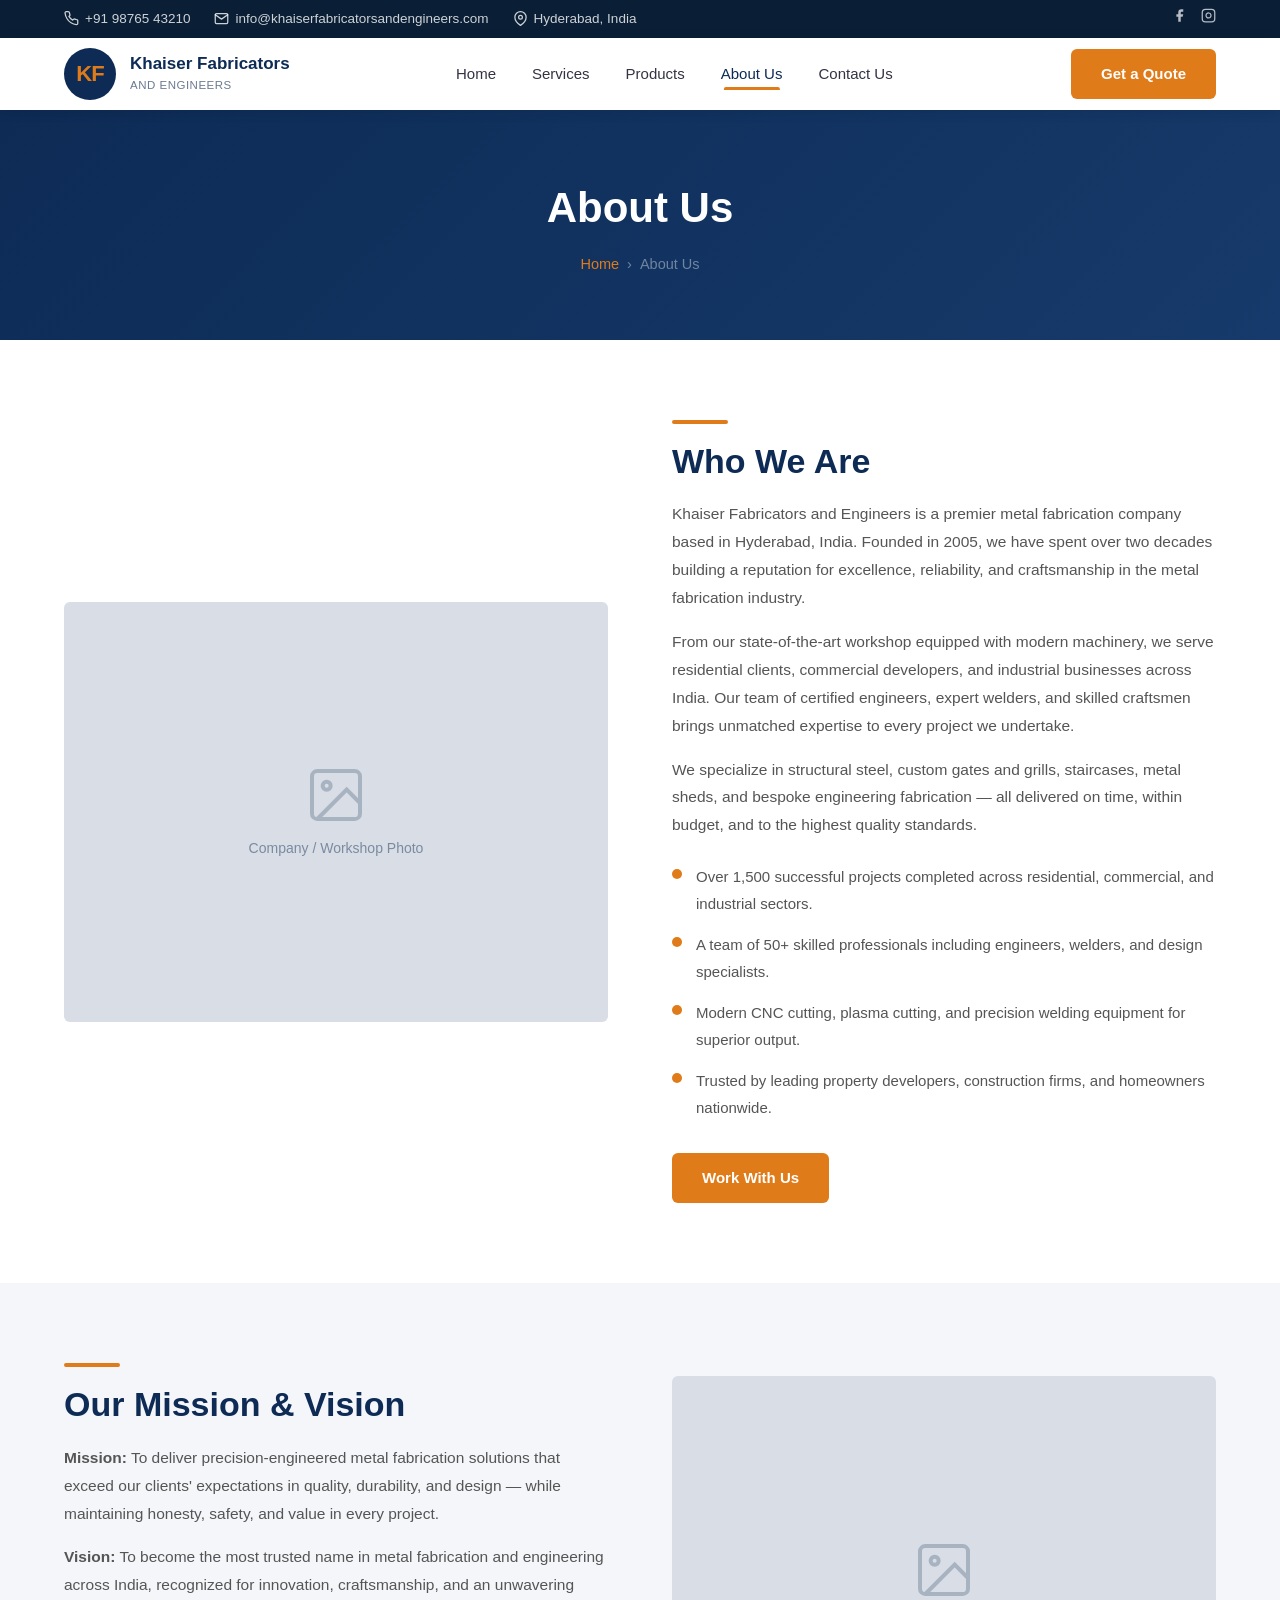
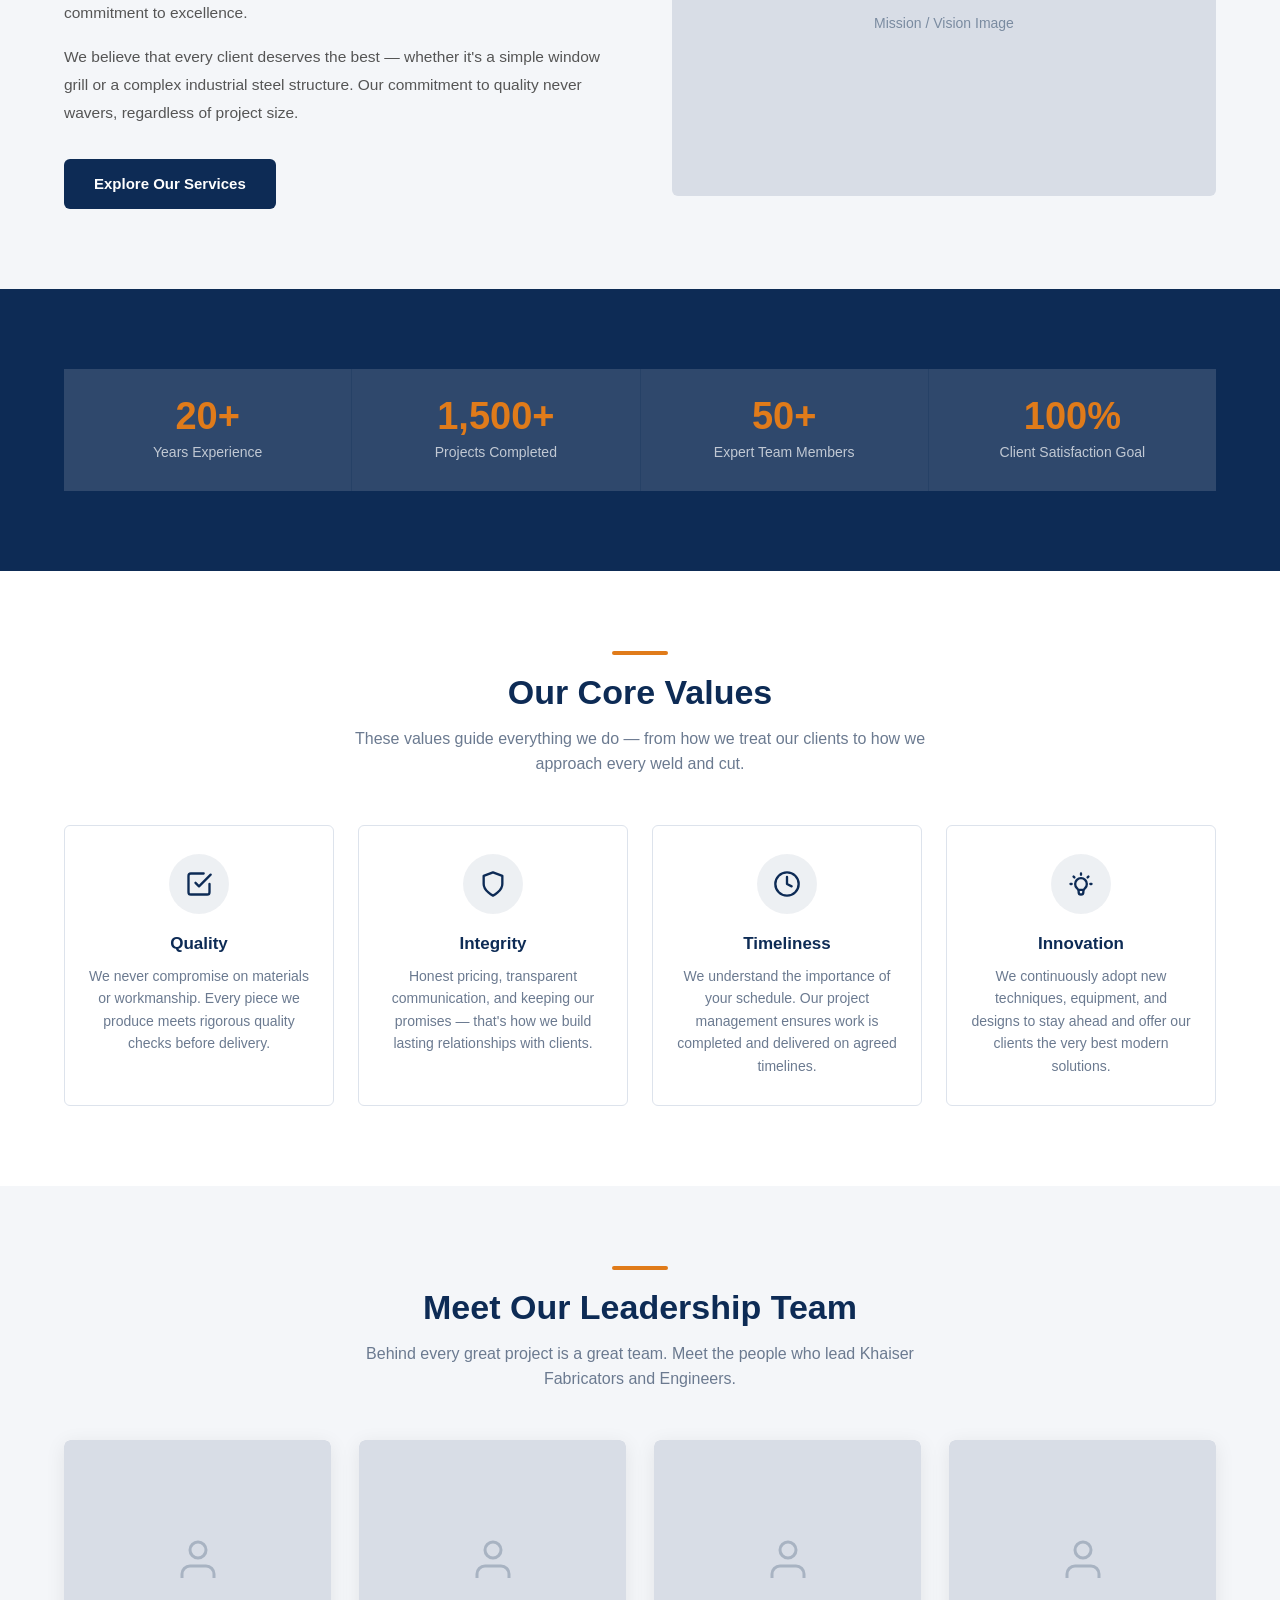
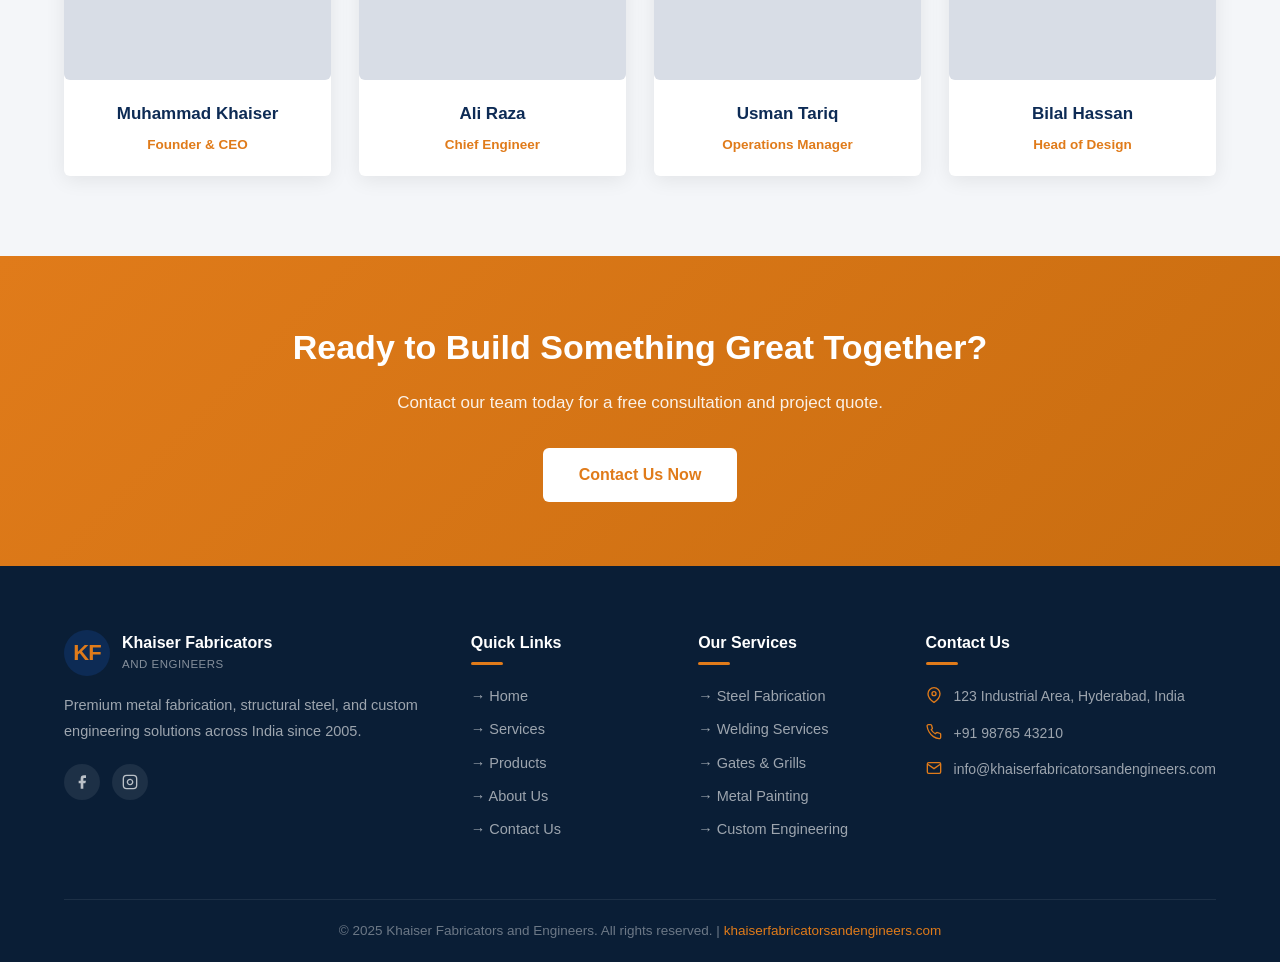
==== about.html @ 1b5242c1 "Fix remaining Pakistani city/country references to India" ====
<!DOCTYPE html>
<html lang="en">
<head>
  <meta charset="UTF-8" />
  <meta name="viewport" content="width=device-width, initial-scale=1.0" />
  <title>About Us | Khaiser Fabricators and Engineers</title>
  <meta name="description" content="Learn about Khaiser Fabricators and Engineers — our history, mission, values, and the expert team behind India's trusted metal fabrication company." />
  <link rel="stylesheet" href="css/style.css" />
</head>
<body>

<!-- ===== TOP BAR ===== -->
<div class="top-bar">
  <div class="container">
    <div class="top-bar-contact">
      <a href="tel:+919876543210">
        <svg width="15" height="15" viewBox="0 0 24 24" fill="none" stroke="currentColor" stroke-width="2" stroke-linecap="round" stroke-linejoin="round"><path d="M22 16.92v3a2 2 0 0 1-2.18 2 19.79 19.79 0 0 1-8.63-3.07A19.5 19.5 0 0 1 4.69 12 19.79 19.79 0 0 1 1.71 3.35 2 2 0 0 1 3.68 1h3a2 2 0 0 1 2 1.72c.127.96.361 1.903.7 2.81a2 2 0 0 1-.45 2.11L7.91 8.65a16 16 0 0 0 6 6l1.27-1.27a2 2 0 0 1 2.11-.45c.907.339 1.85.573 2.81.7A2 2 0 0 1 22 15.92z"/></svg>
        +91 98765 43210
      </a>
      <a href="mailto:info@khaiserfabricatorsandengineers.com">
        <svg width="15" height="15" viewBox="0 0 24 24" fill="none" stroke="currentColor" stroke-width="2" stroke-linecap="round" stroke-linejoin="round"><path d="M4 4h16c1.1 0 2 .9 2 2v12c0 1.1-.9 2-2 2H4c-1.1 0-2-.9-2-2V6c0-1.1.9-2 2-2z"/><polyline points="22,6 12,13 2,6"/></svg>
        info@khaiserfabricatorsandengineers.com
      </a>
      <a href="#">
        <svg width="15" height="15" viewBox="0 0 24 24" fill="none" stroke="currentColor" stroke-width="2" stroke-linecap="round" stroke-linejoin="round"><path d="M21 10c0 7-9 13-9 13s-9-6-9-13a9 9 0 0 1 18 0z"/><circle cx="12" cy="10" r="3"/></svg>
        Hyderabad, India
      </a>
    </div>
    <div class="top-bar-social">
      <a href="#" aria-label="Facebook"><svg width="15" height="15" viewBox="0 0 24 24" fill="currentColor"><path d="M18 2h-3a5 5 0 0 0-5 5v3H7v4h3v8h4v-8h3l1-4h-4V7a1 1 0 0 1 1-1h3z"/></svg></a>
      <a href="#" aria-label="Instagram"><svg width="15" height="15" viewBox="0 0 24 24" fill="none" stroke="currentColor" stroke-width="2"><rect x="2" y="2" width="20" height="20" rx="5" ry="5"/><path d="M16 11.37A4 4 0 1 1 12.63 8 4 4 0 0 1 16 11.37z"/><line x1="17.5" y1="6.5" x2="17.51" y2="6.5"/></svg></a>
    </div>
  </div>
</div>

<!-- ===== HEADER ===== -->
<header>
  <nav class="navbar">
    <div class="container">
      <div class="nav-inner">
        <a href="index.html" class="logo">
          <div class="logo-icon"><span>KF</span></div>
          <div class="logo-text">
            <strong>Khaiser Fabricators</strong>
            <small>and Engineers</small>
          </div>
        </a>
        <ul class="nav-links">
          <li><a href="index.html">Home</a></li>
          <li><a href="services.html">Services</a></li>
          <li><a href="products.html">Products</a></li>
          <li><a href="about.html" class="active">About Us</a></li>
          <li><a href="contact.html">Contact Us</a></li>
        </ul>
        <div class="nav-cta">
          <a href="https://wa.me/919876543210" class="btn btn-primary" target="_blank" rel="noopener">Get a Quote</a>
        </div>
        <button class="hamburger" aria-label="Toggle menu"><span></span><span></span><span></span></button>
      </div>
    </div>
  </nav>
</header>

<!-- ===== PAGE BANNER ===== -->
<section class="page-banner">
  <div class="container">
    <h1>About Us</h1>
    <div class="breadcrumb">
      <a href="index.html">Home</a>
      <span>›</span>
      <span>About Us</span>
    </div>
  </div>
</section>

<!-- ===== WHO WE ARE ===== -->
<section class="section-pad">
  <div class="container">
    <div class="about-grid">
      <div class="about-img img-placeholder">
        <svg width="64" height="64" viewBox="0 0 24 24" fill="none" stroke="currentColor" stroke-width="1.5"><rect x="3" y="3" width="18" height="18" rx="2"/><circle cx="8.5" cy="8.5" r="1.5"/><polyline points="21,15 16,10 5,21"/></svg>
        Company / Workshop Photo
      </div>
      <div class="about-content">
        <div class="accent-bar"></div>
        <h2 class="section-title">Who We Are</h2>
        <p>Khaiser Fabricators and Engineers is a premier metal fabrication company based in Hyderabad, India. Founded in 2005, we have spent over two decades building a reputation for excellence, reliability, and craftsmanship in the metal fabrication industry.</p>
        <p>From our state-of-the-art workshop equipped with modern machinery, we serve residential clients, commercial developers, and industrial businesses across India. Our team of certified engineers, expert welders, and skilled craftsmen brings unmatched expertise to every project we undertake.</p>
        <p>We specialize in structural steel, custom gates and grills, staircases, metal sheds, and bespoke engineering fabrication — all delivered on time, within budget, and to the highest quality standards.</p>
        <div class="about-highlights">
          <div class="highlight-item">
            <div class="highlight-dot"></div>
            <p>Over 1,500 successful projects completed across residential, commercial, and industrial sectors.</p>
          </div>
          <div class="highlight-item">
            <div class="highlight-dot"></div>
            <p>A team of 50+ skilled professionals including engineers, welders, and design specialists.</p>
          </div>
          <div class="highlight-item">
            <div class="highlight-dot"></div>
            <p>Modern CNC cutting, plasma cutting, and precision welding equipment for superior output.</p>
          </div>
          <div class="highlight-item">
            <div class="highlight-dot"></div>
            <p>Trusted by leading property developers, construction firms, and homeowners nationwide.</p>
          </div>
        </div>
        <a href="contact.html" class="btn btn-primary" style="margin-top: 8px;">Work With Us</a>
      </div>
    </div>
  </div>
</section>

<!-- ===== MISSION & VISION ===== -->
<section class="section-pad" style="background: var(--light-bg);">
  <div class="container">
    <div class="about-grid">
      <div class="about-content">
        <div class="accent-bar"></div>
        <h2 class="section-title">Our Mission &amp; Vision</h2>
        <p><strong>Mission:</strong> To deliver precision-engineered metal fabrication solutions that exceed our clients' expectations in quality, durability, and design — while maintaining honesty, safety, and value in every project.</p>
        <p><strong>Vision:</strong> To become the most trusted name in metal fabrication and engineering across India, recognized for innovation, craftsmanship, and an unwavering commitment to excellence.</p>
        <p>We believe that every client deserves the best — whether it's a simple window grill or a complex industrial steel structure. Our commitment to quality never wavers, regardless of project size.</p>
        <a href="services.html" class="btn btn-dark" style="margin-top: 16px;">Explore Our Services</a>
      </div>
      <div class="about-img img-placeholder">
        <svg width="64" height="64" viewBox="0 0 24 24" fill="none" stroke="currentColor" stroke-width="1.5"><rect x="3" y="3" width="18" height="18" rx="2"/><circle cx="8.5" cy="8.5" r="1.5"/><polyline points="21,15 16,10 5,21"/></svg>
        Mission / Vision Image
      </div>
    </div>
  </div>
</section>

<!-- ===== STATS ===== -->
<section class="section-pad" style="background: var(--primary);">
  <div class="container">
    <div style="display: grid; grid-template-columns: repeat(4,1fr); gap: 1px; background: rgba(255,255,255,0.1);">
      <div class="stat-item">
        <div class="stat-number">20+</div>
        <div class="stat-label">Years Experience</div>
      </div>
      <div class="stat-item">
        <div class="stat-number">1,500+</div>
        <div class="stat-label">Projects Completed</div>
      </div>
      <div class="stat-item">
        <div class="stat-number">50+</div>
        <div class="stat-label">Expert Team Members</div>
      </div>
      <div class="stat-item">
        <div class="stat-number">100%</div>
        <div class="stat-label">Client Satisfaction Goal</div>
      </div>
    </div>
  </div>
</section>

<!-- ===== CORE VALUES ===== -->
<section class="section-pad">
  <div class="container">
    <div class="section-header centered">
      <div class="accent-bar"></div>
      <h2 class="section-title">Our Core Values</h2>
      <p class="section-subtitle">These values guide everything we do — from how we treat our clients to how we approach every weld and cut.</p>
    </div>

    <div class="values-grid">
      <div class="value-card">
        <div class="value-icon">
          <svg width="28" height="28" viewBox="0 0 24 24" fill="none" stroke="var(--primary)" stroke-width="2" stroke-linecap="round" stroke-linejoin="round"><polyline points="9 11 12 14 22 4"/><path d="M21 12v7a2 2 0 0 1-2 2H5a2 2 0 0 1-2-2V5a2 2 0 0 1 2-2h11"/></svg>
        </div>
        <h3>Quality</h3>
        <p>We never compromise on materials or workmanship. Every piece we produce meets rigorous quality checks before delivery.</p>
      </div>
      <div class="value-card">
        <div class="value-icon">
          <svg width="28" height="28" viewBox="0 0 24 24" fill="none" stroke="var(--primary)" stroke-width="2" stroke-linecap="round" stroke-linejoin="round"><path d="M12 22s8-4 8-10V5l-8-3-8 3v7c0 6 8 10 8 10z"/></svg>
        </div>
        <h3>Integrity</h3>
        <p>Honest pricing, transparent communication, and keeping our promises — that's how we build lasting relationships with clients.</p>
      </div>
      <div class="value-card">
        <div class="value-icon">
          <svg width="28" height="28" viewBox="0 0 24 24" fill="none" stroke="var(--primary)" stroke-width="2" stroke-linecap="round" stroke-linejoin="round"><circle cx="12" cy="12" r="10"/><polyline points="12 6 12 12 16 14"/></svg>
        </div>
        <h3>Timeliness</h3>
        <p>We understand the importance of your schedule. Our project management ensures work is completed and delivered on agreed timelines.</p>
      </div>
      <div class="value-card">
        <div class="value-icon">
          <svg width="28" height="28" viewBox="0 0 24 24" fill="none" stroke="var(--primary)" stroke-width="2" stroke-linecap="round" stroke-linejoin="round"><path d="M9.663 17h4.673M12 3v1m6.364 1.636l-.707.707M21 12h-1M4 12H3m3.343-5.657l-.707-.707m2.828 9.9a5 5 0 1 1 7.072 0l-.548.547A3.374 3.374 0 0 0 14 18.469V19a2 2 0 1 1-4 0v-.531c0-.895-.356-1.754-.988-2.386l-.548-.547z"/></svg>
        </div>
        <h3>Innovation</h3>
        <p>We continuously adopt new techniques, equipment, and designs to stay ahead and offer our clients the very best modern solutions.</p>
      </div>
    </div>
  </div>
</section>

<!-- ===== TEAM ===== -->
<section class="section-pad" style="background: var(--light-bg);">
  <div class="container">
    <div class="section-header centered">
      <div class="accent-bar"></div>
      <h2 class="section-title">Meet Our Leadership Team</h2>
      <p class="section-subtitle">Behind every great project is a great team. Meet the people who lead Khaiser Fabricators and Engineers.</p>
    </div>

    <div class="team-grid">
      <div class="team-card">
        <div class="team-card-img img-placeholder">
          <svg width="48" height="48" viewBox="0 0 24 24" fill="none" stroke="currentColor" stroke-width="1.5"><path d="M20 21v-2a4 4 0 0 0-4-4H8a4 4 0 0 0-4 4v2"/><circle cx="12" cy="7" r="4"/></svg>
        </div>
        <div class="team-card-body">
          <h3>Muhammad Khaiser</h3>
          <span>Founder &amp; CEO</span>
        </div>
      </div>
      <div class="team-card">
        <div class="team-card-img img-placeholder">
          <svg width="48" height="48" viewBox="0 0 24 24" fill="none" stroke="currentColor" stroke-width="1.5"><path d="M20 21v-2a4 4 0 0 0-4-4H8a4 4 0 0 0-4 4v2"/><circle cx="12" cy="7" r="4"/></svg>
        </div>
        <div class="team-card-body">
          <h3>Ali Raza</h3>
          <span>Chief Engineer</span>
        </div>
      </div>
      <div class="team-card">
        <div class="team-card-img img-placeholder">
          <svg width="48" height="48" viewBox="0 0 24 24" fill="none" stroke="currentColor" stroke-width="1.5"><path d="M20 21v-2a4 4 0 0 0-4-4H8a4 4 0 0 0-4 4v2"/><circle cx="12" cy="7" r="4"/></svg>
        </div>
        <div class="team-card-body">
          <h3>Usman Tariq</h3>
          <span>Operations Manager</span>
        </div>
      </div>
      <div class="team-card">
        <div class="team-card-img img-placeholder">
          <svg width="48" height="48" viewBox="0 0 24 24" fill="none" stroke="currentColor" stroke-width="1.5"><path d="M20 21v-2a4 4 0 0 0-4-4H8a4 4 0 0 0-4 4v2"/><circle cx="12" cy="7" r="4"/></svg>
        </div>
        <div class="team-card-body">
          <h3>Bilal Hassan</h3>
          <span>Head of Design</span>
        </div>
      </div>
    </div>
  </div>
</section>

<!-- ===== CTA BANNER ===== -->
<section class="cta-banner">
  <div class="container">
    <h2>Ready to Build Something Great Together?</h2>
    <p>Contact our team today for a free consultation and project quote.</p>
    <a href="contact.html" class="btn">Contact Us Now</a>
  </div>
</section>

<!-- ===== FOOTER ===== -->
<footer>
  <div class="container">
    <div class="footer-grid">
      <div class="footer-col footer-about">
        <div class="footer-logo">
          <div class="logo-icon"><span>KF</span></div>
          <div class="logo-text">
            <strong>Khaiser Fabricators</strong>
            <small>and Engineers</small>
          </div>
        </div>
        <p>Premium metal fabrication, structural steel, and custom engineering solutions across India since 2005.</p>
        <div class="social-links">
          <a href="#" aria-label="Facebook"><svg width="16" height="16" viewBox="0 0 24 24" fill="currentColor"><path d="M18 2h-3a5 5 0 0 0-5 5v3H7v4h3v8h4v-8h3l1-4h-4V7a1 1 0 0 1 1-1h3z"/></svg></a>
          <a href="#" aria-label="Instagram"><svg width="16" height="16" viewBox="0 0 24 24" fill="none" stroke="currentColor" stroke-width="2"><rect x="2" y="2" width="20" height="20" rx="5" ry="5"/><path d="M16 11.37A4 4 0 1 1 12.63 8 4 4 0 0 1 16 11.37z"/><line x1="17.5" y1="6.5" x2="17.51" y2="6.5"/></svg></a>
        </div>
      </div>
      <div class="footer-col">
        <h4>Quick Links</h4>
        <ul class="footer-links">
          <li><a href="index.html">→ Home</a></li>
          <li><a href="services.html">→ Services</a></li>
          <li><a href="products.html">→ Products</a></li>
          <li><a href="about.html">→ About Us</a></li>
          <li><a href="contact.html">→ Contact Us</a></li>
        </ul>
      </div>
      <div class="footer-col">
        <h4>Our Services</h4>
        <ul class="footer-links">
          <li><a href="services.html">→ Steel Fabrication</a></li>
          <li><a href="services.html">→ Welding Services</a></li>
          <li><a href="services.html">→ Gates &amp; Grills</a></li>
          <li><a href="services.html">→ Metal Painting</a></li>
          <li><a href="services.html">→ Custom Engineering</a></li>
        </ul>
      </div>
      <div class="footer-col">
        <h4>Contact Us</h4>
        <ul class="contact-list">
          <li><svg width="16" height="16" viewBox="0 0 24 24" fill="none" stroke="currentColor" stroke-width="2"><path d="M21 10c0 7-9 13-9 13s-9-6-9-13a9 9 0 0 1 18 0z"/><circle cx="12" cy="10" r="3"/></svg><span>123 Industrial Area, Hyderabad, India</span></li>
          <li><svg width="16" height="16" viewBox="0 0 24 24" fill="none" stroke="currentColor" stroke-width="2"><path d="M22 16.92v3a2 2 0 0 1-2.18 2 19.79 19.79 0 0 1-8.63-3.07A19.5 19.5 0 0 1 4.69 12 19.79 19.79 0 0 1 1.71 3.35 2 2 0 0 1 3.68 1h3a2 2 0 0 1 2 1.72c.127.96.361 1.903.7 2.81a2 2 0 0 1-.45 2.11L7.91 8.65a16 16 0 0 0 6 6l1.27-1.27a2 2 0 0 1 2.11-.45c.907.339 1.85.573 2.81.7A2 2 0 0 1 22 15.92z"/></svg><span>+91 98765 43210</span></li>
          <li><svg width="16" height="16" viewBox="0 0 24 24" fill="none" stroke="currentColor" stroke-width="2"><path d="M4 4h16c1.1 0 2 .9 2 2v12c0 1.1-.9 2-2 2H4c-1.1 0-2-.9-2-2V6c0-1.1.9-2 2-2z"/><polyline points="22,6 12,13 2,6"/></svg><span>info@khaiserfabricatorsandengineers.com</span></li>
        </ul>
      </div>
    </div>
    <div class="footer-bottom">
      <p>&copy; 2025 Khaiser Fabricators and Engineers. All rights reserved. | <a href="contact.html">khaiserfabricatorsandengineers.com</a></p>
    </div>
  </div>
</footer>

<script src="js/main.js"></script>
</body>
</html>
---- css/style.css ----
/* ============================================================
   Khaiser Fabricators and Engineers — Main Stylesheet
   ============================================================ */

/* ---------- Reset & Base ---------- */
*, *::before, *::after { box-sizing: border-box; margin: 0; padding: 0; }

html { scroll-behavior: smooth; }

body {
  font-family: 'Segoe UI', Arial, sans-serif;
  font-size: 16px;
  color: #333;
  background: #fff;
  line-height: 1.6;
}

img { max-width: 100%; display: block; }

a { text-decoration: none; color: inherit; }

ul { list-style: none; }

/* ---------- Variables ---------- */
:root {
  --primary:   #0d2b55;   /* deep navy */
  --accent:    #e07b1a;   /* industrial orange */
  --light-bg:  #f4f6f9;
  --dark-bg:   #0a1e36;
  --border:    #dde3ec;
  --text-muted:#6b7a90;
  --white:     #ffffff;
  --radius:    6px;
  --shadow:    0 4px 20px rgba(0,0,0,0.08);
  --transition:0.3s ease;
}

/* ---------- Utility ---------- */
.container { max-width: 1200px; margin: 0 auto; padding: 0 24px; }
.section-pad { padding: 80px 0; }
.section-pad-sm { padding: 56px 0; }

.btn {
  display: inline-block;
  padding: 13px 30px;
  border-radius: var(--radius);
  font-weight: 600;
  font-size: 15px;
  cursor: pointer;
  transition: background var(--transition), transform var(--transition);
  border: none;
}
.btn:hover { transform: translateY(-2px); }

.btn-primary { background: var(--accent); color: var(--white); }
.btn-primary:hover { background: #c96d10; }

.btn-outline {
  background: transparent;
  color: var(--white);
  border: 2px solid var(--white);
}
.btn-outline:hover { background: var(--white); color: var(--primary); }

.btn-dark { background: var(--primary); color: var(--white); }
.btn-dark:hover { background: #0a2040; }

.section-title {
  font-size: 34px;
  font-weight: 700;
  color: var(--primary);
  margin-bottom: 12px;
  line-height: 1.25;
}

.section-subtitle {
  font-size: 16px;
  color: var(--text-muted);
  max-width: 620px;
}

.section-header { margin-bottom: 48px; }
.section-header.centered { text-align: center; }
.section-header.centered .section-subtitle { margin: 0 auto; }

.accent-bar {
  width: 56px;
  height: 4px;
  background: var(--accent);
  border-radius: 2px;
  margin-bottom: 16px;
}
.centered .accent-bar { margin: 0 auto 16px; }

/* ---------- Image Placeholder ---------- */
.img-placeholder {
  background: #d8dde6;
  display: flex;
  flex-direction: column;
  align-items: center;
  justify-content: center;
  color: #7a8ba0;
  font-size: 14px;
  font-weight: 500;
  gap: 10px;
  border-radius: var(--radius);
  overflow: hidden;
}

.img-placeholder svg {
  opacity: 0.5;
}

/* ---------- Top Bar ---------- */
.top-bar {
  background: var(--dark-bg);
  color: rgba(255,255,255,0.8);
  font-size: 13.5px;
  padding: 8px 0;
}

.top-bar .container {
  display: flex;
  justify-content: space-between;
  align-items: center;
  flex-wrap: wrap;
  gap: 8px;
}

.top-bar-contact { display: flex; gap: 24px; flex-wrap: wrap; }

.top-bar-contact a {
  color: rgba(255,255,255,0.8);
  display: flex;
  align-items: center;
  gap: 6px;
  transition: color var(--transition);
}
.top-bar-contact a:hover { color: var(--accent); }

.top-bar-social { display: flex; gap: 14px; }
.top-bar-social a {
  color: rgba(255,255,255,0.7);
  transition: color var(--transition);
}
.top-bar-social a:hover { color: var(--accent); }

/* ---------- Header / Nav ---------- */
header {
  position: sticky;
  top: 0;
  z-index: 1000;
  background: var(--white);
  box-shadow: 0 2px 12px rgba(0,0,0,0.10);
}

.navbar { padding: 0; }

.nav-inner {
  display: flex;
  align-items: center;
  justify-content: space-between;
  height: 72px;
}

/* Logo */
.logo { display: flex; align-items: center; gap: 14px; }

.logo-icon {
  width: 52px;
  height: 52px;
  background: var(--primary);
  border-radius: 50%;
  display: flex;
  align-items: center;
  justify-content: center;
  flex-shrink: 0;
}

.logo-icon span {
  color: var(--accent);
  font-size: 22px;
  font-weight: 800;
  letter-spacing: -1px;
}

.logo-text { line-height: 1.2; }
.logo-text strong {
  display: block;
  font-size: 17px;
  font-weight: 700;
  color: var(--primary);
}
.logo-text small {
  font-size: 11.5px;
  color: var(--text-muted);
  letter-spacing: 0.5px;
  text-transform: uppercase;
}

/* Nav links */
.nav-links {
  display: flex;
  align-items: center;
  gap: 4px;
}

.nav-links a {
  padding: 8px 16px;
  font-size: 15px;
  font-weight: 500;
  color: #334;
  border-radius: var(--radius);
  transition: color var(--transition), background var(--transition);
  position: relative;
}

.nav-links a::after {
  content: '';
  position: absolute;
  bottom: 0;
  left: 50%;
  transform: translateX(-50%);
  width: 0;
  height: 3px;
  background: var(--accent);
  border-radius: 2px 2px 0 0;
  transition: width var(--transition);
}

.nav-links a:hover,
.nav-links a.active { color: var(--primary); }

.nav-links a:hover::after,
.nav-links a.active::after { width: 60%; }

.nav-cta { margin-left: 12px; }

/* Hamburger */
.hamburger {
  display: none;
  flex-direction: column;
  gap: 5px;
  background: none;
  border: none;
  cursor: pointer;
  padding: 6px;
}
.hamburger span {
  display: block;
  width: 26px;
  height: 3px;
  background: var(--primary);
  border-radius: 2px;
  transition: all 0.3s;
}
.hamburger.open span:nth-child(1) { transform: rotate(45deg) translate(5px, 6px); }
.hamburger.open span:nth-child(2) { opacity: 0; }
.hamburger.open span:nth-child(3) { transform: rotate(-45deg) translate(5px, -6px); }

/* ---------- Hero ---------- */
.hero {
  background: linear-gradient(135deg, var(--primary) 0%, #163a6b 60%, #1c4f8a 100%);
  color: var(--white);
  padding: 100px 0;
  position: relative;
  overflow: hidden;
}

.hero::before {
  content: '';
  position: absolute;
  inset: 0;
  background: url("data:image/svg+xml,%3Csvg width='60' height='60' viewBox='0 0 60 60' xmlns='http://www.w3.org/2000/svg'%3E%3Cg fill='none' fill-rule='evenodd'%3E%3Cg fill='%23ffffff' fill-opacity='0.03'%3E%3Cpath d='M36 34v-4h-2v4h-4v2h4v4h2v-4h4v-2h-4zm0-30V0h-2v4h-4v2h4v4h2V6h4V4h-4zM6 34v-4H4v4H0v2h4v4h2v-4h4v-2H6zM6 4V0H4v4H0v2h4v4h2V6h4V4H6z'/%3E%3C/g%3E%3C/g%3E%3C/svg%3E");
}

.hero .container { position: relative; }

.hero-grid {
  display: grid;
  grid-template-columns: 1fr 1fr;
  gap: 60px;
  align-items: center;
}

.hero-tag {
  display: inline-block;
  background: rgba(224,123,26,0.2);
  color: var(--accent);
  font-size: 13px;
  font-weight: 600;
  letter-spacing: 1px;
  text-transform: uppercase;
  padding: 6px 16px;
  border-radius: 100px;
  margin-bottom: 20px;
  border: 1px solid rgba(224,123,26,0.4);
}

.hero h1 {
  font-size: 48px;
  font-weight: 800;
  line-height: 1.15;
  margin-bottom: 20px;
}

.hero h1 span { color: var(--accent); }

.hero p {
  font-size: 17px;
  color: rgba(255,255,255,0.78);
  margin-bottom: 36px;
  max-width: 480px;
}

.hero-buttons { display: flex; gap: 14px; flex-wrap: wrap; }

.hero-image {
  width: 100%;
  height: 400px;
}

.hero-stats {
  display: grid;
  grid-template-columns: repeat(3, 1fr);
  gap: 1px;
  background: rgba(255,255,255,0.1);
  border-top: 1px solid rgba(255,255,255,0.1);
  margin-top: 60px;
}

.stat-item {
  background: rgba(255,255,255,0.04);
  padding: 28px 24px;
  text-align: center;
}

.stat-item:hover { background: rgba(255,255,255,0.08); }

.stat-number {
  font-size: 38px;
  font-weight: 800;
  color: var(--accent);
  line-height: 1;
  margin-bottom: 6px;
}

.stat-label {
  font-size: 14px;
  color: rgba(255,255,255,0.7);
}

/* ---------- Why Choose Us (Home) ---------- */
.features-grid {
  display: grid;
  grid-template-columns: repeat(3, 1fr);
  gap: 28px;
}

.feature-card {
  background: var(--white);
  border: 1px solid var(--border);
  border-radius: var(--radius);
  padding: 32px 28px;
  transition: box-shadow var(--transition), transform var(--transition);
}

.feature-card:hover {
  box-shadow: var(--shadow);
  transform: translateY(-4px);
}

.feature-icon {
  width: 56px;
  height: 56px;
  background: rgba(13,43,85,0.08);
  border-radius: 50%;
  display: flex;
  align-items: center;
  justify-content: center;
  margin-bottom: 18px;
}

.feature-icon svg { color: var(--primary); }

.feature-card h3 {
  font-size: 18px;
  font-weight: 700;
  color: var(--primary);
  margin-bottom: 10px;
}

.feature-card p { color: var(--text-muted); font-size: 14.5px; }

/* ---------- Services Preview ---------- */
.services-grid {
  display: grid;
  grid-template-columns: repeat(3, 1fr);
  gap: 28px;
}

.service-card {
  background: var(--white);
  border-radius: var(--radius);
  overflow: hidden;
  box-shadow: var(--shadow);
  transition: transform var(--transition);
}

.service-card:hover { transform: translateY(-6px); }

.service-card-img { width: 100%; height: 220px; }

.service-card-body { padding: 24px; }

.service-card-body h3 {
  font-size: 19px;
  font-weight: 700;
  color: var(--primary);
  margin-bottom: 10px;
}

.service-card-body p {
  font-size: 14.5px;
  color: var(--text-muted);
  margin-bottom: 18px;
}

.read-more {
  color: var(--accent);
  font-weight: 600;
  font-size: 14px;
  display: inline-flex;
  align-items: center;
  gap: 6px;
  transition: gap var(--transition);
}
.read-more:hover { gap: 10px; }

/* ---------- Products Preview ---------- */
.products-grid {
  display: grid;
  grid-template-columns: repeat(4, 1fr);
  gap: 24px;
}

.product-card {
  background: var(--white);
  border-radius: var(--radius);
  overflow: hidden;
  box-shadow: var(--shadow);
  transition: transform var(--transition);
}

.product-card:hover { transform: translateY(-5px); }

.product-card-img { width: 100%; height: 190px; }

.product-card-body { padding: 16px 18px; }

.product-card-body h3 {
  font-size: 15px;
  font-weight: 600;
  color: var(--primary);
}

/* ---------- CTA Banner ---------- */
.cta-banner {
  background: linear-gradient(135deg, var(--accent), #c96d10);
  padding: 64px 0;
  text-align: center;
  color: var(--white);
}

.cta-banner h2 {
  font-size: 34px;
  font-weight: 800;
  margin-bottom: 14px;
}

.cta-banner p {
  font-size: 17px;
  opacity: 0.9;
  margin-bottom: 32px;
}

.cta-banner .btn {
  background: var(--white);
  color: var(--accent);
  font-size: 16px;
  padding: 14px 36px;
}

.cta-banner .btn:hover { background: var(--primary); color: var(--white); }

/* ---------- Testimonials ---------- */
.testimonials { background: var(--light-bg); }

.testimonials-grid {
  display: grid;
  grid-template-columns: repeat(3, 1fr);
  gap: 28px;
}

.testimonial-card {
  background: var(--white);
  border-radius: var(--radius);
  padding: 30px;
  box-shadow: var(--shadow);
  position: relative;
}

.testimonial-card::before {
  content: '"';
  position: absolute;
  top: 16px;
  right: 24px;
  font-size: 72px;
  color: var(--accent);
  opacity: 0.15;
  line-height: 1;
  font-family: Georgia, serif;
}

.stars { color: var(--accent); font-size: 18px; margin-bottom: 14px; }

.testimonial-card p {
  color: #555;
  font-size: 15px;
  line-height: 1.7;
  margin-bottom: 20px;
  font-style: italic;
}

.testimonial-author {
  display: flex;
  align-items: center;
  gap: 14px;
}

.author-avatar {
  width: 46px;
  height: 46px;
  border-radius: 50%;
  background: #d0d8e4;
  display: flex;
  align-items: center;
  justify-content: center;
  font-weight: 700;
  color: var(--primary);
  font-size: 18px;
  flex-shrink: 0;
}

.author-info strong { display: block; font-size: 15px; color: var(--primary); }
.author-info span { font-size: 13px; color: var(--text-muted); }

/* ---------- Footer ---------- */
footer {
  background: var(--dark-bg);
  color: rgba(255,255,255,0.75);
  padding: 64px 0 0;
}

.footer-grid {
  display: grid;
  grid-template-columns: 2fr 1fr 1fr 1.5fr;
  gap: 48px;
  padding-bottom: 48px;
  border-bottom: 1px solid rgba(255,255,255,0.08);
}

.footer-about p {
  font-size: 14.5px;
  line-height: 1.8;
  margin: 16px 0 20px;
  color: rgba(255,255,255,0.6);
}

.footer-logo { display: flex; align-items: center; gap: 12px; }
.footer-logo .logo-icon { width: 46px; height: 46px; }
.footer-logo .logo-text strong { color: var(--white); font-size: 16px; }
.footer-logo .logo-text small { color: rgba(255,255,255,0.5); }

.social-links { display: flex; gap: 12px; }

.social-links a {
  width: 36px;
  height: 36px;
  background: rgba(255,255,255,0.08);
  border-radius: 50%;
  display: flex;
  align-items: center;
  justify-content: center;
  color: rgba(255,255,255,0.7);
  transition: background var(--transition), color var(--transition);
}
.social-links a:hover { background: var(--accent); color: var(--white); }

.footer-col h4 {
  color: var(--white);
  font-size: 16px;
  font-weight: 600;
  margin-bottom: 20px;
  position: relative;
  padding-bottom: 10px;
}
.footer-col h4::after {
  content: '';
  position: absolute;
  bottom: 0;
  left: 0;
  width: 32px;
  height: 3px;
  background: var(--accent);
  border-radius: 2px;
}

.footer-links li { margin-bottom: 10px; }
.footer-links a {
  font-size: 14.5px;
  color: rgba(255,255,255,0.6);
  display: flex;
  align-items: center;
  gap: 8px;
  transition: color var(--transition), gap var(--transition);
}
.footer-links a:hover { color: var(--accent); gap: 12px; }

.contact-list li {
  display: flex;
  gap: 12px;
  margin-bottom: 14px;
  font-size: 14px;
  color: rgba(255,255,255,0.6);
  align-items: flex-start;
}

.contact-list li svg { flex-shrink: 0; margin-top: 2px; color: var(--accent); }

.footer-bottom {
  padding: 20px 0;
  text-align: center;
  font-size: 13.5px;
  color: rgba(255,255,255,0.4);
}

.footer-bottom a { color: var(--accent); }

/* ---------- Page Banner ---------- */
.page-banner {
  background: linear-gradient(135deg, var(--primary), #163a6b);
  padding: 64px 0;
  color: var(--white);
  text-align: center;
}

.page-banner h1 { font-size: 42px; font-weight: 800; margin-bottom: 12px; }

.breadcrumb {
  display: flex;
  justify-content: center;
  gap: 8px;
  font-size: 14.5px;
  color: rgba(255,255,255,0.6);
  align-items: center;
}
.breadcrumb a { color: var(--accent); }
.breadcrumb span { color: rgba(255,255,255,0.4); }

/* ---------- Services Page ---------- */
.services-full-grid {
  display: grid;
  grid-template-columns: repeat(2, 1fr);
  gap: 36px;
}

.service-full-card {
  background: var(--white);
  border: 1px solid var(--border);
  border-radius: var(--radius);
  overflow: hidden;
  box-shadow: var(--shadow);
  display: flex;
  flex-direction: column;
}

.service-full-card-img { width: 100%; height: 260px; }

.service-full-card-body { padding: 28px; flex: 1; }

.service-full-card-body h3 {
  font-size: 22px;
  font-weight: 700;
  color: var(--primary);
  margin-bottom: 12px;
}

.service-full-card-body p {
  color: var(--text-muted);
  font-size: 15px;
  line-height: 1.7;
  margin-bottom: 16px;
}

.service-tags { display: flex; flex-wrap: wrap; gap: 8px; margin-top: 16px; }

.tag {
  background: rgba(13,43,85,0.07);
  color: var(--primary);
  font-size: 12.5px;
  font-weight: 600;
  padding: 4px 12px;
  border-radius: 100px;
}

/* ---------- Products Page ---------- */
.products-full-grid {
  display: grid;
  grid-template-columns: repeat(3, 1fr);
  gap: 28px;
}

.product-full-card {
  background: var(--white);
  border-radius: var(--radius);
  overflow: hidden;
  box-shadow: var(--shadow);
  transition: transform var(--transition);
  border: 1px solid var(--border);
}

.product-full-card:hover { transform: translateY(-6px); }

.product-full-card-img { width: 100%; height: 230px; }

.product-full-card-body { padding: 22px; }

.product-full-card-body h3 {
  font-size: 17px;
  font-weight: 700;
  color: var(--primary);
  margin-bottom: 8px;
}

.product-full-card-body p {
  font-size: 14px;
  color: var(--text-muted);
  line-height: 1.6;
}

/* ---------- About Page ---------- */
.about-grid {
  display: grid;
  grid-template-columns: 1fr 1fr;
  gap: 64px;
  align-items: center;
}

.about-img { width: 100%; height: 420px; }

.about-content .section-title { margin-bottom: 18px; }

.about-content p {
  color: #555;
  font-size: 15.5px;
  line-height: 1.8;
  margin-bottom: 16px;
}

.about-highlights { display: flex; flex-direction: column; gap: 14px; margin: 24px 0; }

.highlight-item {
  display: flex;
  align-items: flex-start;
  gap: 14px;
}

.highlight-dot {
  width: 10px;
  height: 10px;
  border-radius: 50%;
  background: var(--accent);
  margin-top: 6px;
  flex-shrink: 0;
}

.highlight-item p { color: #555; font-size: 15px; margin: 0; }

/* Values */
.values-grid {
  display: grid;
  grid-template-columns: repeat(4, 1fr);
  gap: 24px;
  margin-top: 48px;
}

.value-card {
  background: var(--white);
  border: 1px solid var(--border);
  border-radius: var(--radius);
  padding: 28px 22px;
  text-align: center;
  transition: box-shadow var(--transition);
}

.value-card:hover { box-shadow: var(--shadow); }

.value-icon {
  width: 60px;
  height: 60px;
  background: rgba(13,43,85,0.07);
  border-radius: 50%;
  display: flex;
  align-items: center;
  justify-content: center;
  margin: 0 auto 16px;
}

.value-card h3 {
  font-size: 17px;
  font-weight: 700;
  color: var(--primary);
  margin-bottom: 8px;
}

.value-card p { font-size: 14px; color: var(--text-muted); }

/* Team */
.team-grid {
  display: grid;
  grid-template-columns: repeat(4, 1fr);
  gap: 28px;
}

.team-card {
  background: var(--white);
  border-radius: var(--radius);
  overflow: hidden;
  box-shadow: var(--shadow);
  text-align: center;
}

.team-card-img { width: 100%; height: 240px; }

.team-card-body { padding: 20px; }

.team-card-body h3 {
  font-size: 17px;
  font-weight: 700;
  color: var(--primary);
  margin-bottom: 4px;
}

.team-card-body span { font-size: 13.5px; color: var(--accent); font-weight: 600; }

/* ---------- Contact Page ---------- */
.contact-grid {
  display: grid;
  grid-template-columns: 1fr 1.6fr;
  gap: 56px;
  align-items: start;
}

.contact-info-cards { display: flex; flex-direction: column; gap: 20px; }

.contact-info-card {
  background: var(--white);
  border: 1px solid var(--border);
  border-radius: var(--radius);
  padding: 24px;
  display: flex;
  gap: 18px;
  align-items: flex-start;
  box-shadow: var(--shadow);
}

.contact-icon {
  width: 50px;
  height: 50px;
  background: rgba(13,43,85,0.08);
  border-radius: 50%;
  display: flex;
  align-items: center;
  justify-content: center;
  flex-shrink: 0;
  color: var(--primary);
}

.contact-info-card h4 {
  font-size: 15px;
  font-weight: 700;
  color: var(--primary);
  margin-bottom: 4px;
}

.contact-info-card p {
  font-size: 14.5px;
  color: var(--text-muted);
  line-height: 1.6;
}

/* Form */
.contact-form-wrap {
  background: var(--white);
  border: 1px solid var(--border);
  border-radius: var(--radius);
  padding: 40px;
  box-shadow: var(--shadow);
}

.contact-form-wrap h3 {
  font-size: 24px;
  font-weight: 700;
  color: var(--primary);
  margin-bottom: 24px;
}

.form-row { display: grid; grid-template-columns: 1fr 1fr; gap: 20px; }

.form-group { margin-bottom: 20px; }

.form-group label {
  display: block;
  font-size: 14px;
  font-weight: 600;
  color: var(--primary);
  margin-bottom: 7px;
}

.form-group input,
.form-group select,
.form-group textarea {
  width: 100%;
  padding: 12px 16px;
  border: 1.5px solid var(--border);
  border-radius: var(--radius);
  font-size: 15px;
  font-family: inherit;
  color: #333;
  transition: border-color var(--transition), box-shadow var(--transition);
  background: #fafbfd;
  outline: none;
}

.form-group input:focus,
.form-group select:focus,
.form-group textarea:focus {
  border-color: var(--primary);
  box-shadow: 0 0 0 3px rgba(13,43,85,0.08);
  background: var(--white);
}

.form-group textarea { resize: vertical; min-height: 130px; }

.whatsapp-btn {
  display: flex;
  align-items: center;
  justify-content: center;
  gap: 10px;
  width: 100%;
  padding: 14px;
  background: #25d366;
  color: var(--white);
  border-radius: var(--radius);
  font-size: 15px;
  font-weight: 700;
  margin-top: 12px;
  transition: background var(--transition);
}
.whatsapp-btn:hover { background: #1da851; }

/* Map placeholder */
.map-placeholder {
  width: 100%;
  height: 380px;
  background: #d8dde6;
  border-radius: var(--radius);
  display: flex;
  flex-direction: column;
  align-items: center;
  justify-content: center;
  color: #7a8ba0;
  gap: 12px;
  margin-top: 60px;
}

/* ---------- Responsive ---------- */
@media (max-width: 1024px) {
  .footer-grid { grid-template-columns: 1fr 1fr; }
  .values-grid { grid-template-columns: repeat(2, 1fr); }
  .team-grid { grid-template-columns: repeat(2, 1fr); }
}

@media (max-width: 900px) {
  .hero-grid { grid-template-columns: 1fr; }
  .hero-image { height: 280px; }
  .hero h1 { font-size: 36px; }
  .features-grid { grid-template-columns: 1fr 1fr; }
  .services-grid { grid-template-columns: 1fr 1fr; }
  .products-grid { grid-template-columns: repeat(2, 1fr); }
  .services-full-grid { grid-template-columns: 1fr; }
  .products-full-grid { grid-template-columns: repeat(2, 1fr); }
  .about-grid { grid-template-columns: 1fr; }
  .contact-grid { grid-template-columns: 1fr; }
  .testimonials-grid { grid-template-columns: 1fr 1fr; }
  .hero-stats { grid-template-columns: repeat(3, 1fr); }
}

@media (max-width: 768px) {
  .section-pad { padding: 56px 0; }
  .section-title { font-size: 26px; }
  .hero h1 { font-size: 30px; }

  .nav-links, .nav-cta {
    display: none;
    flex-direction: column;
    position: absolute;
    top: 72px;
    left: 0;
    right: 0;
    background: var(--white);
    box-shadow: 0 8px 24px rgba(0,0,0,0.1);
    padding: 16px 24px 24px;
    gap: 4px;
  }

  .nav-links.open,
  .nav-cta.open {
    display: flex;
  }

  .nav-links a { padding: 10px 0; border-bottom: 1px solid var(--border); width: 100%; }
  .nav-links a::after { display: none; }
  .nav-cta { padding: 16px 24px; }
  .nav-cta .btn { width: 100%; text-align: center; }
  .hamburger { display: flex; }
  .navbar { position: relative; }

  .features-grid { grid-template-columns: 1fr; }
  .services-grid { grid-template-columns: 1fr; }
  .products-grid { grid-template-columns: repeat(2, 1fr); }
  .testimonials-grid { grid-template-columns: 1fr; }
  .footer-grid { grid-template-columns: 1fr; gap: 32px; }
  .hero-stats { grid-template-columns: 1fr; gap: 0; }
  .form-row { grid-template-columns: 1fr; }
  .products-full-grid { grid-template-columns: 1fr; }
  .team-grid { grid-template-columns: 1fr 1fr; }
  .values-grid { grid-template-columns: 1fr 1fr; }
  .page-banner h1 { font-size: 30px; }
}

@media (max-width: 480px) {
  .products-grid { grid-template-columns: 1fr; }
  .team-grid { grid-template-columns: 1fr; }
  .values-grid { grid-template-columns: 1fr; }
  .hero-buttons { flex-direction: column; }
  .hero-buttons .btn { text-align: center; }
  .top-bar .container { flex-direction: column; align-items: flex-start; }
}
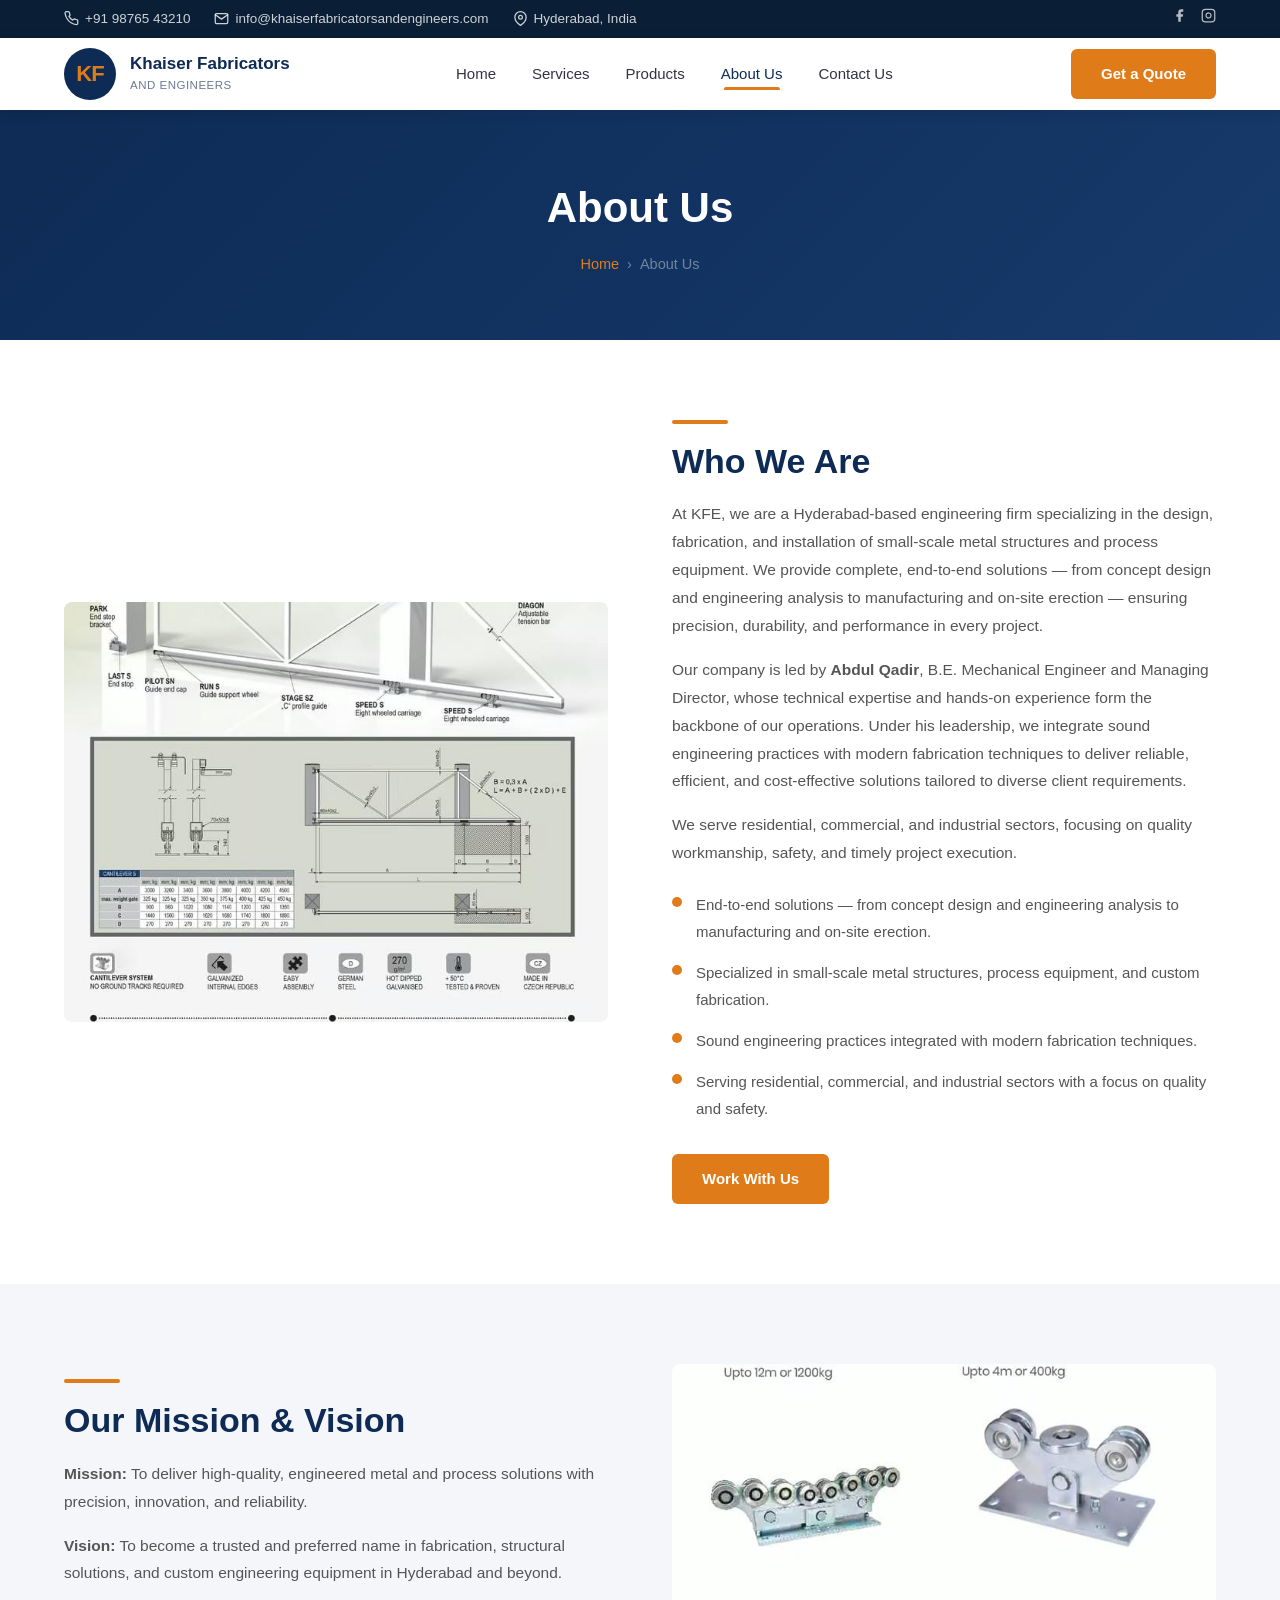
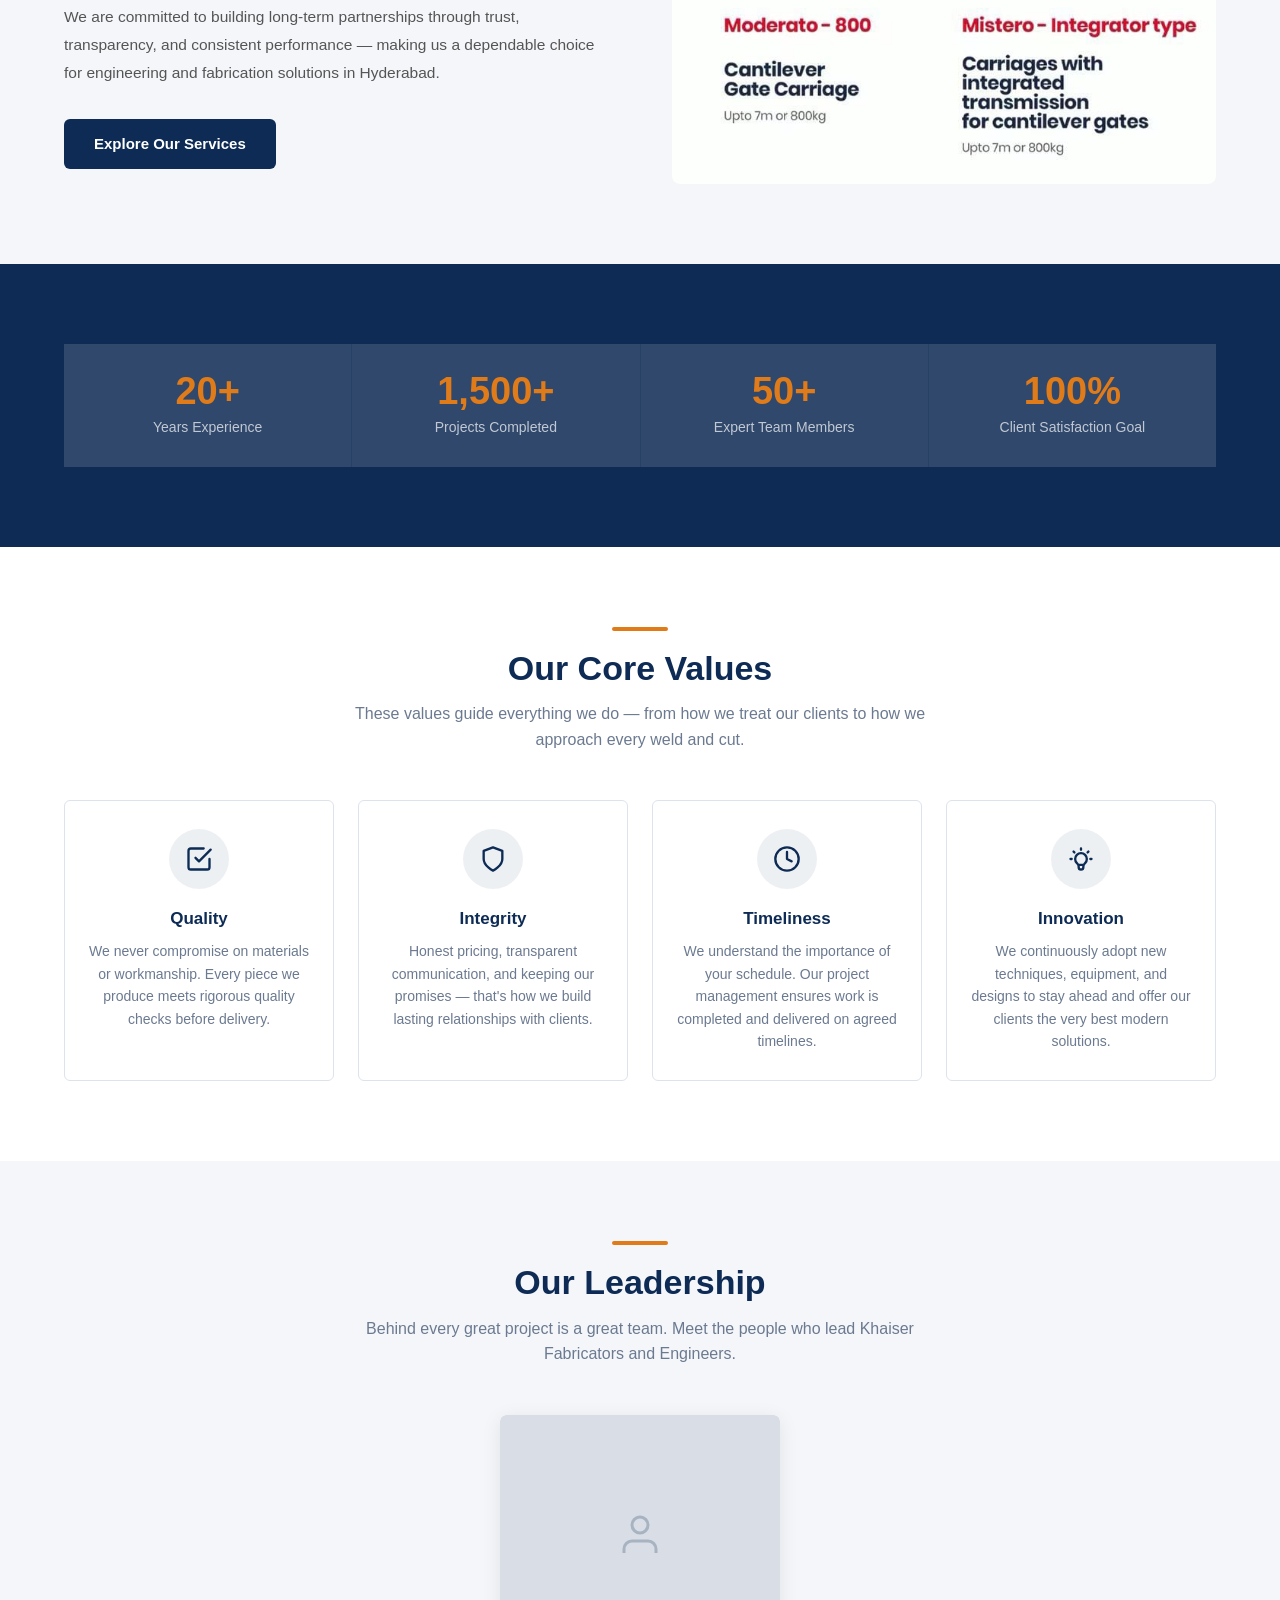
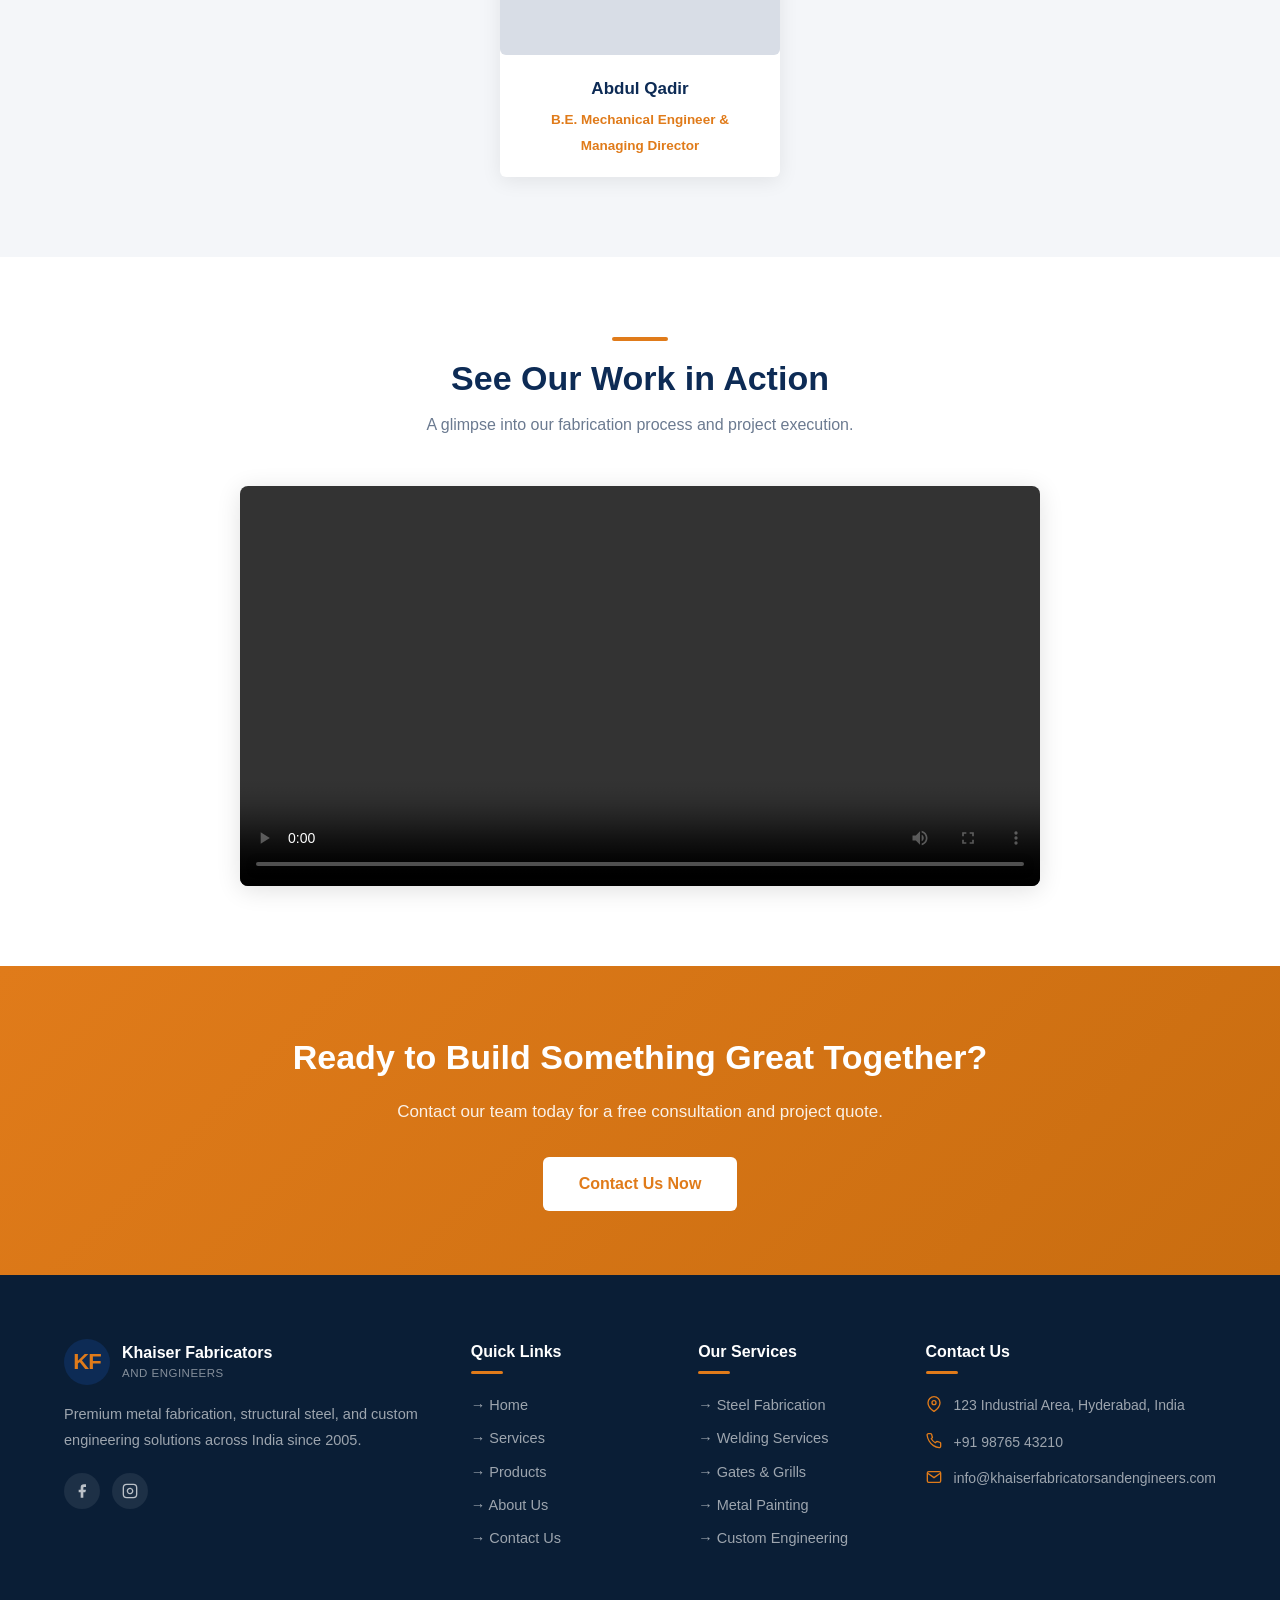
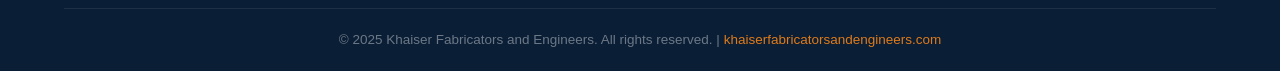
==== commit 2bde6915: "Update About/Services/Products pages with real content and media - Rewrote About Us with KFE company" ====
--- a/about.html
+++ b/about.html
@@ -77,32 +77,31 @@
 <section class="section-pad">
   <div class="container">
     <div class="about-grid">
-      <div class="about-img img-placeholder">
-        <svg width="64" height="64" viewBox="0 0 24 24" fill="none" stroke="currentColor" stroke-width="1.5"><rect x="3" y="3" width="18" height="18" rx="2"/><circle cx="8.5" cy="8.5" r="1.5"/><polyline points="21,15 16,10 5,21"/></svg>
-        Company / Workshop Photo
+      <div class="about-img">
+        <img src="images/cantilever-gate-system.jpg" alt="KFE Cantilever Gate Engineering" style="width:100%;height:100%;object-fit:cover;border-radius:8px;" />
       </div>
       <div class="about-content">
         <div class="accent-bar"></div>
         <h2 class="section-title">Who We Are</h2>
-        <p>Khaiser Fabricators and Engineers is a premier metal fabrication company based in Hyderabad, India. Founded in 2005, we have spent over two decades building a reputation for excellence, reliability, and craftsmanship in the metal fabrication industry.</p>
-        <p>From our state-of-the-art workshop equipped with modern machinery, we serve residential clients, commercial developers, and industrial businesses across India. Our team of certified engineers, expert welders, and skilled craftsmen brings unmatched expertise to every project we undertake.</p>
-        <p>We specialize in structural steel, custom gates and grills, staircases, metal sheds, and bespoke engineering fabrication — all delivered on time, within budget, and to the highest quality standards.</p>
+        <p>At KFE, we are a Hyderabad-based engineering firm specializing in the design, fabrication, and installation of small-scale metal structures and process equipment. We provide complete, end-to-end solutions — from concept design and engineering analysis to manufacturing and on-site erection — ensuring precision, durability, and performance in every project.</p>
+        <p>Our company is led by <strong>Abdul Qadir</strong>, B.E. Mechanical Engineer and Managing Director, whose technical expertise and hands-on experience form the backbone of our operations. Under his leadership, we integrate sound engineering practices with modern fabrication techniques to deliver reliable, efficient, and cost-effective solutions tailored to diverse client requirements.</p>
+        <p>We serve residential, commercial, and industrial sectors, focusing on quality workmanship, safety, and timely project execution.</p>
         <div class="about-highlights">
           <div class="highlight-item">
             <div class="highlight-dot"></div>
-            <p>Over 1,500 successful projects completed across residential, commercial, and industrial sectors.</p>
+            <p>End-to-end solutions — from concept design and engineering analysis to manufacturing and on-site erection.</p>
           </div>
           <div class="highlight-item">
             <div class="highlight-dot"></div>
-            <p>A team of 50+ skilled professionals including engineers, welders, and design specialists.</p>
+            <p>Specialized in small-scale metal structures, process equipment, and custom fabrication.</p>
           </div>
           <div class="highlight-item">
             <div class="highlight-dot"></div>
-            <p>Modern CNC cutting, plasma cutting, and precision welding equipment for superior output.</p>
+            <p>Sound engineering practices integrated with modern fabrication techniques.</p>
           </div>
           <div class="highlight-item">
             <div class="highlight-dot"></div>
-            <p>Trusted by leading property developers, construction firms, and homeowners nationwide.</p>
+            <p>Serving residential, commercial, and industrial sectors with a focus on quality and safety.</p>
           </div>
         </div>
         <a href="contact.html" class="btn btn-primary" style="margin-top: 8px;">Work With Us</a>
@@ -118,14 +117,13 @@
       <div class="about-content">
         <div class="accent-bar"></div>
         <h2 class="section-title">Our Mission &amp; Vision</h2>
-        <p><strong>Mission:</strong> To deliver precision-engineered metal fabrication solutions that exceed our clients' expectations in quality, durability, and design — while maintaining honesty, safety, and value in every project.</p>
-        <p><strong>Vision:</strong> To become the most trusted name in metal fabrication and engineering across India, recognized for innovation, craftsmanship, and an unwavering commitment to excellence.</p>
-        <p>We believe that every client deserves the best — whether it's a simple window grill or a complex industrial steel structure. Our commitment to quality never wavers, regardless of project size.</p>
+        <p><strong>Mission:</strong> To deliver high-quality, engineered metal and process solutions with precision, innovation, and reliability.</p>
+        <p><strong>Vision:</strong> To become a trusted and preferred name in fabrication, structural solutions, and custom engineering equipment in Hyderabad and beyond.</p>
+        <p>We are committed to building long-term partnerships through trust, transparency, and consistent performance — making us a dependable choice for engineering and fabrication solutions in Hyderabad.</p>
         <a href="services.html" class="btn btn-dark" style="margin-top: 16px;">Explore Our Services</a>
       </div>
-      <div class="about-img img-placeholder">
-        <svg width="64" height="64" viewBox="0 0 24 24" fill="none" stroke="currentColor" stroke-width="1.5"><rect x="3" y="3" width="18" height="18" rx="2"/><circle cx="8.5" cy="8.5" r="1.5"/><polyline points="21,15 16,10 5,21"/></svg>
-        Mission / Vision Image
+      <div class="about-img">
+        <img src="images/cantilever-gate-hardware.jpg" alt="KFE Gate Hardware Solutions" style="width:100%;height:100%;object-fit:cover;border-radius:8px;" />
       </div>
     </div>
   </div>
@@ -202,47 +200,37 @@
   <div class="container">
     <div class="section-header centered">
       <div class="accent-bar"></div>
-      <h2 class="section-title">Meet Our Leadership Team</h2>
+      <h2 class="section-title">Our Leadership</h2>
       <p class="section-subtitle">Behind every great project is a great team. Meet the people who lead Khaiser Fabricators and Engineers.</p>
     </div>
 
-    <div class="team-grid">
-      <div class="team-card">
+    <div style="display:flex;justify-content:center;">
+      <div class="team-card" style="max-width:280px;">
         <div class="team-card-img img-placeholder">
           <svg width="48" height="48" viewBox="0 0 24 24" fill="none" stroke="currentColor" stroke-width="1.5"><path d="M20 21v-2a4 4 0 0 0-4-4H8a4 4 0 0 0-4 4v2"/><circle cx="12" cy="7" r="4"/></svg>
         </div>
         <div class="team-card-body">
-          <h3>Muhammad Khaiser</h3>
-          <span>Founder &amp; CEO</span>
-        </div>
-      </div>
-      <div class="team-card">
-        <div class="team-card-img img-placeholder">
-          <svg width="48" height="48" viewBox="0 0 24 24" fill="none" stroke="currentColor" stroke-width="1.5"><path d="M20 21v-2a4 4 0 0 0-4-4H8a4 4 0 0 0-4 4v2"/><circle cx="12" cy="7" r="4"/></svg>
-        </div>
-        <div class="team-card-body">
-          <h3>Ali Raza</h3>
-          <span>Chief Engineer</span>
-        </div>
-      </div>
-      <div class="team-card">
-        <div class="team-card-img img-placeholder">
-          <svg width="48" height="48" viewBox="0 0 24 24" fill="none" stroke="currentColor" stroke-width="1.5"><path d="M20 21v-2a4 4 0 0 0-4-4H8a4 4 0 0 0-4 4v2"/><circle cx="12" cy="7" r="4"/></svg>
-        </div>
-        <div class="team-card-body">
-          <h3>Usman Tariq</h3>
-          <span>Operations Manager</span>
-        </div>
-      </div>
-      <div class="team-card">
-        <div class="team-card-img img-placeholder">
-          <svg width="48" height="48" viewBox="0 0 24 24" fill="none" stroke="currentColor" stroke-width="1.5"><path d="M20 21v-2a4 4 0 0 0-4-4H8a4 4 0 0 0-4 4v2"/><circle cx="12" cy="7" r="4"/></svg>
-        </div>
-        <div class="team-card-body">
-          <h3>Bilal Hassan</h3>
-          <span>Head of Design</span>
-        </div>
-      </div>
+          <h3>Abdul Qadir</h3>
+          <span>B.E. Mechanical Engineer &amp; Managing Director</span>
+        </div>
+      </div>
+    </div>
+  </div>
+</section>
+
+<!-- ===== WORK SHOWCASE VIDEO ===== -->
+<section class="section-pad">
+  <div class="container">
+    <div class="section-header centered">
+      <div class="accent-bar"></div>
+      <h2 class="section-title">See Our Work in Action</h2>
+      <p class="section-subtitle">A glimpse into our fabrication process and project execution.</p>
+    </div>
+    <div style="max-width:800px;margin:0 auto;border-radius:8px;overflow:hidden;box-shadow:0 4px 24px rgba(0,0,0,0.12);">
+      <video controls style="width:100%;display:block;" preload="metadata">
+        <source src="media/fabrication-work.mp4" type="video/mp4">
+        Your browser does not support the video tag.
+      </video>
     </div>
   </div>
 </section>
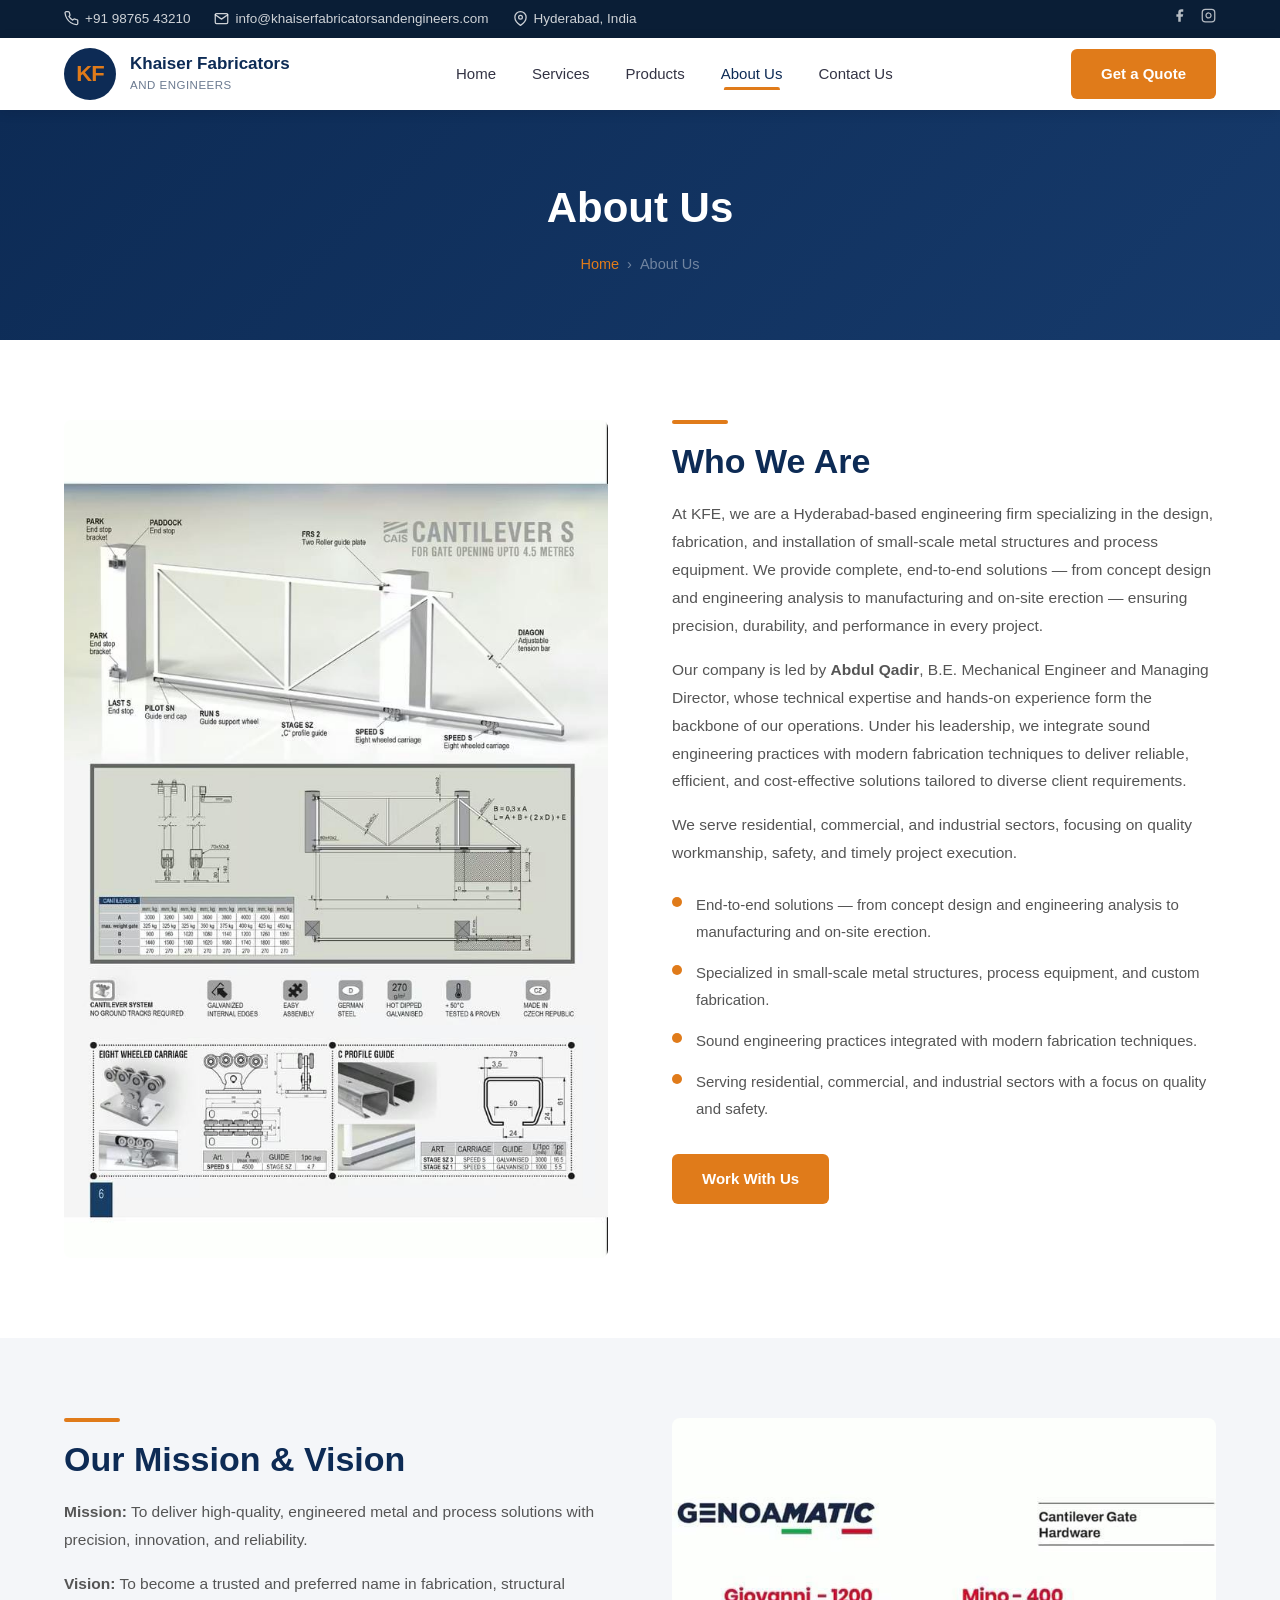
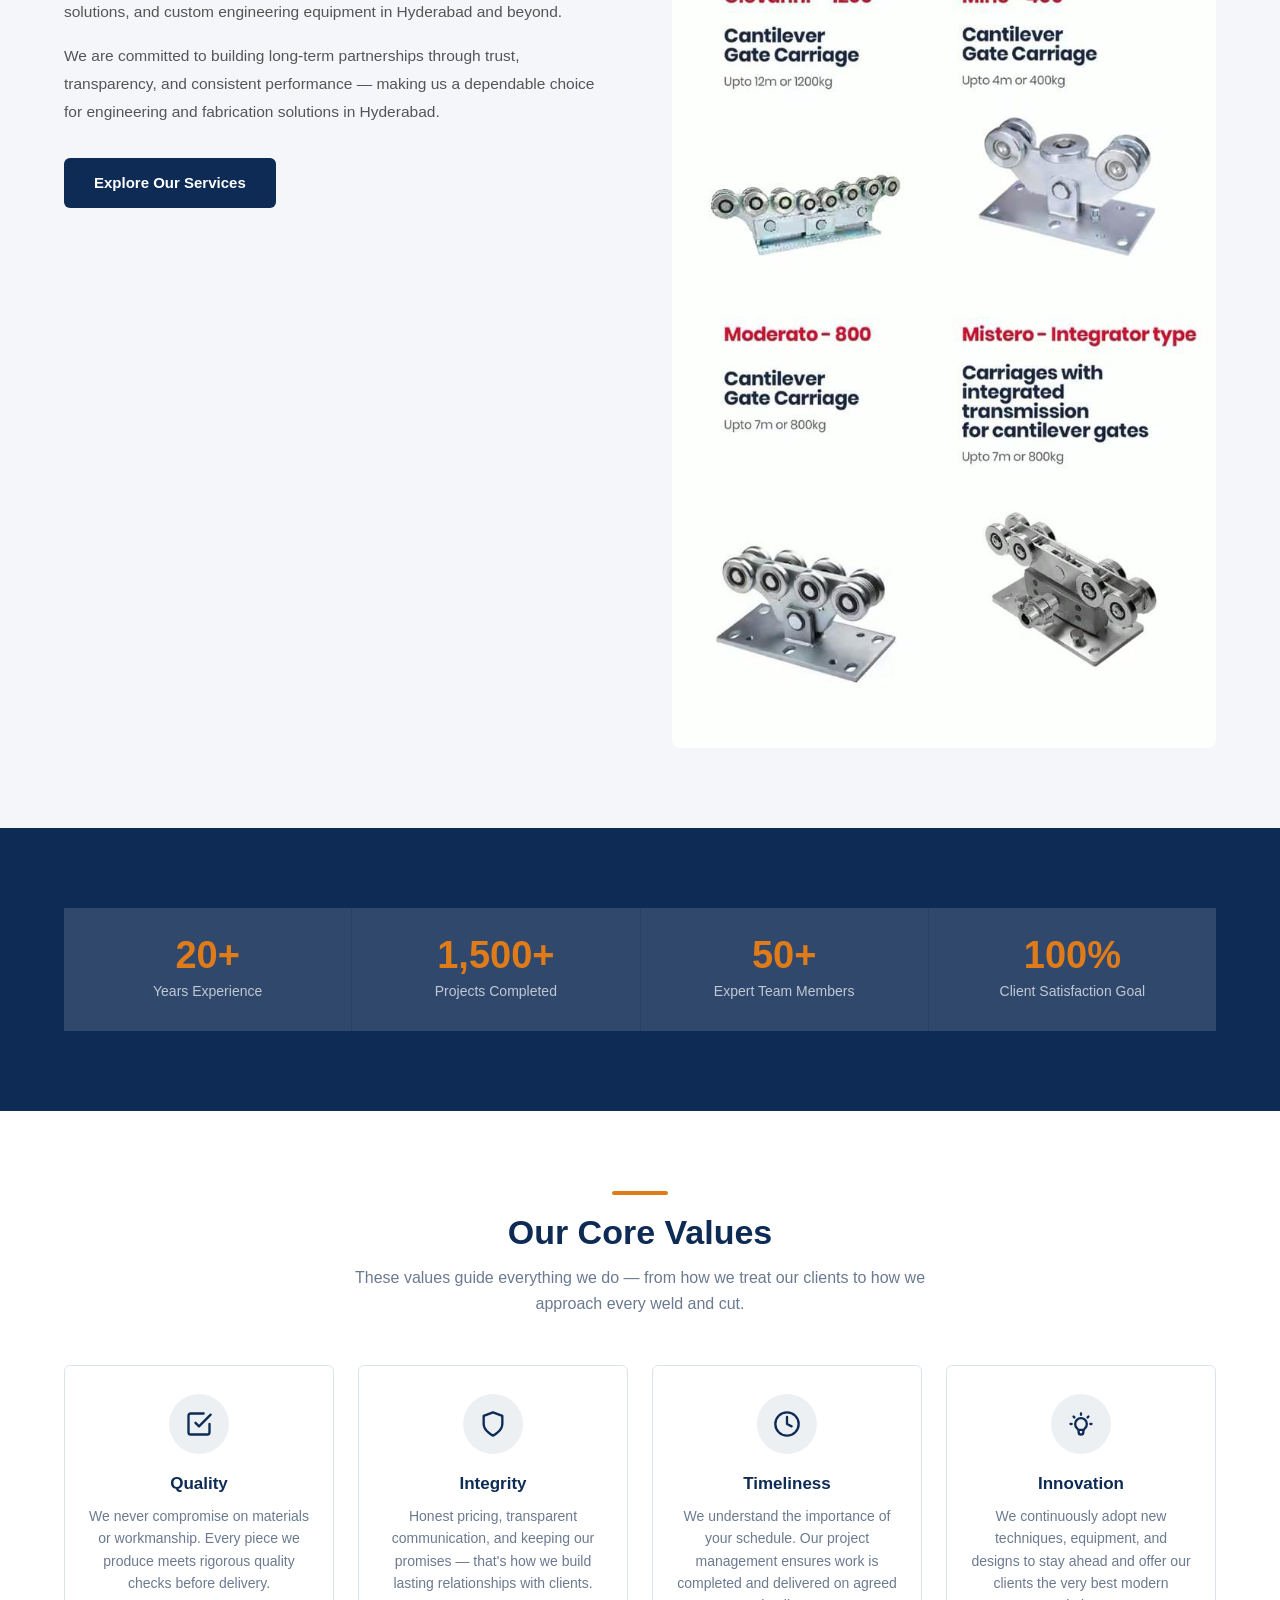
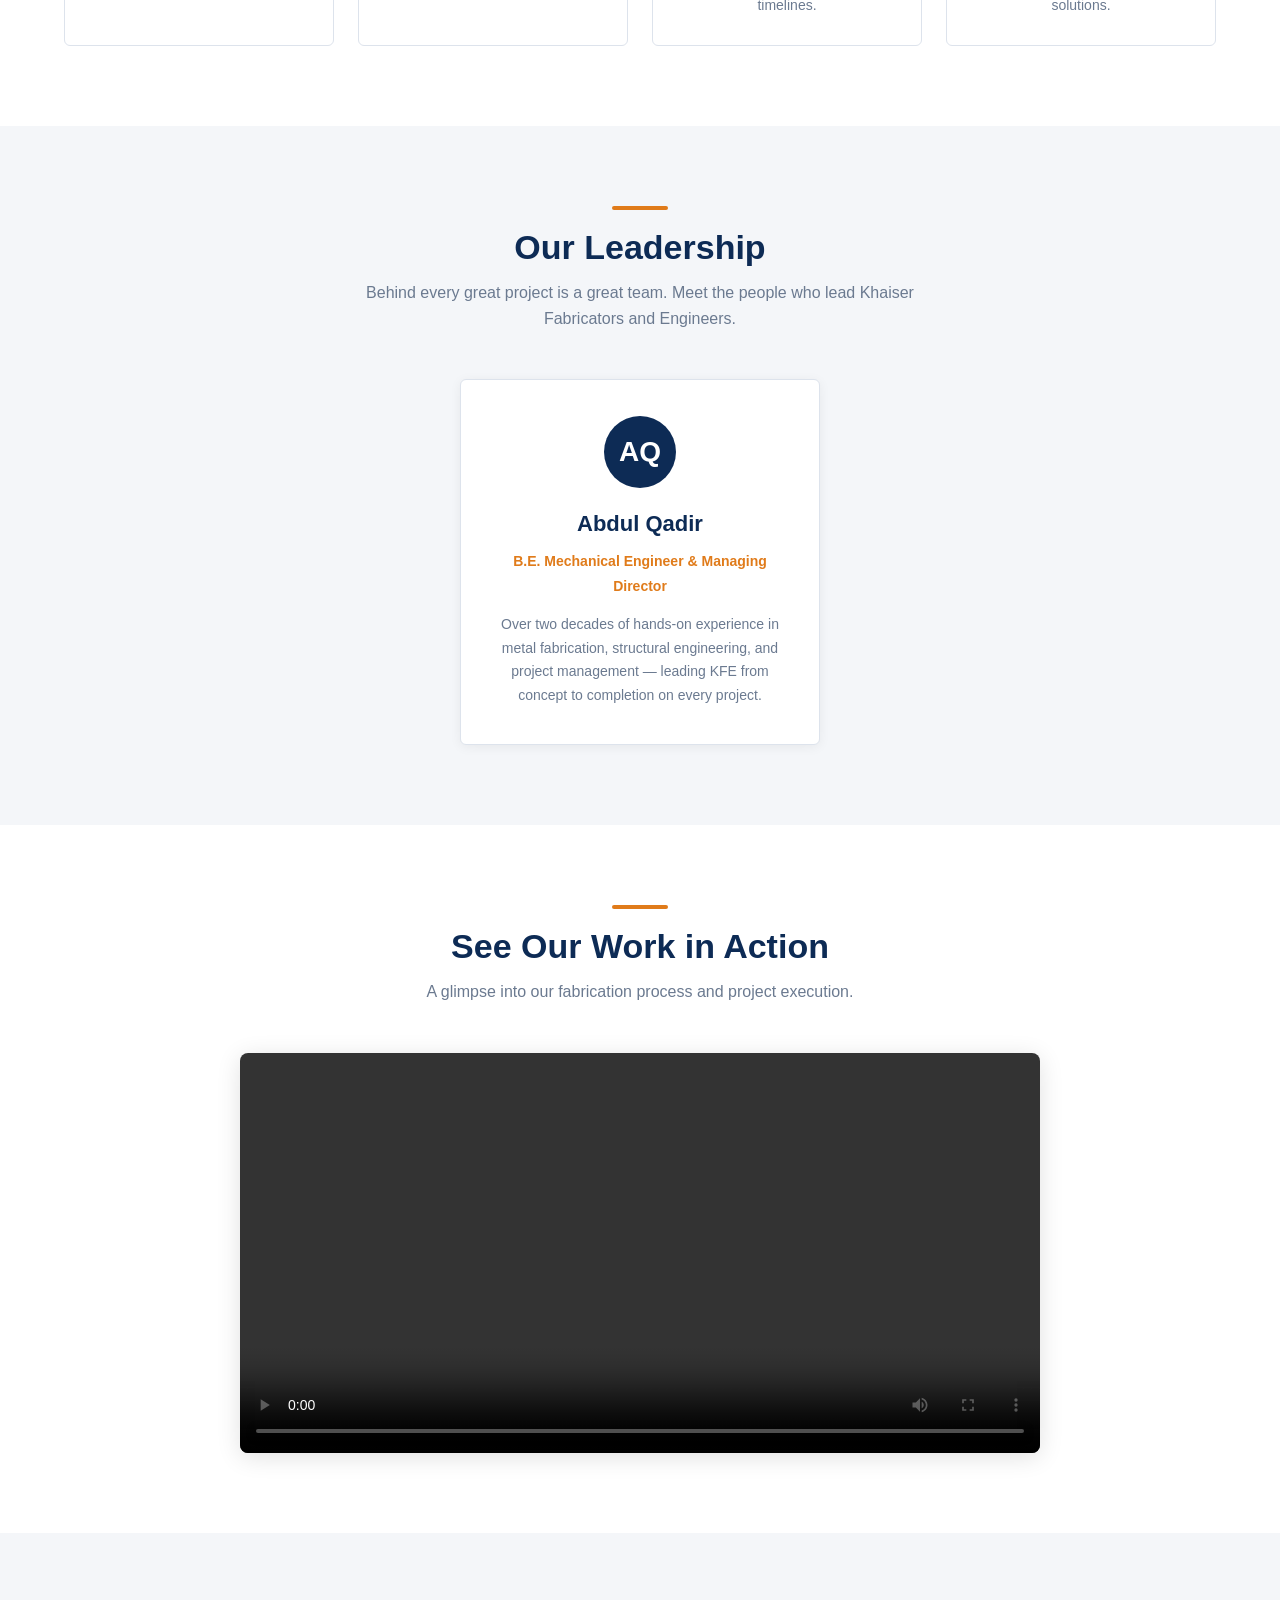
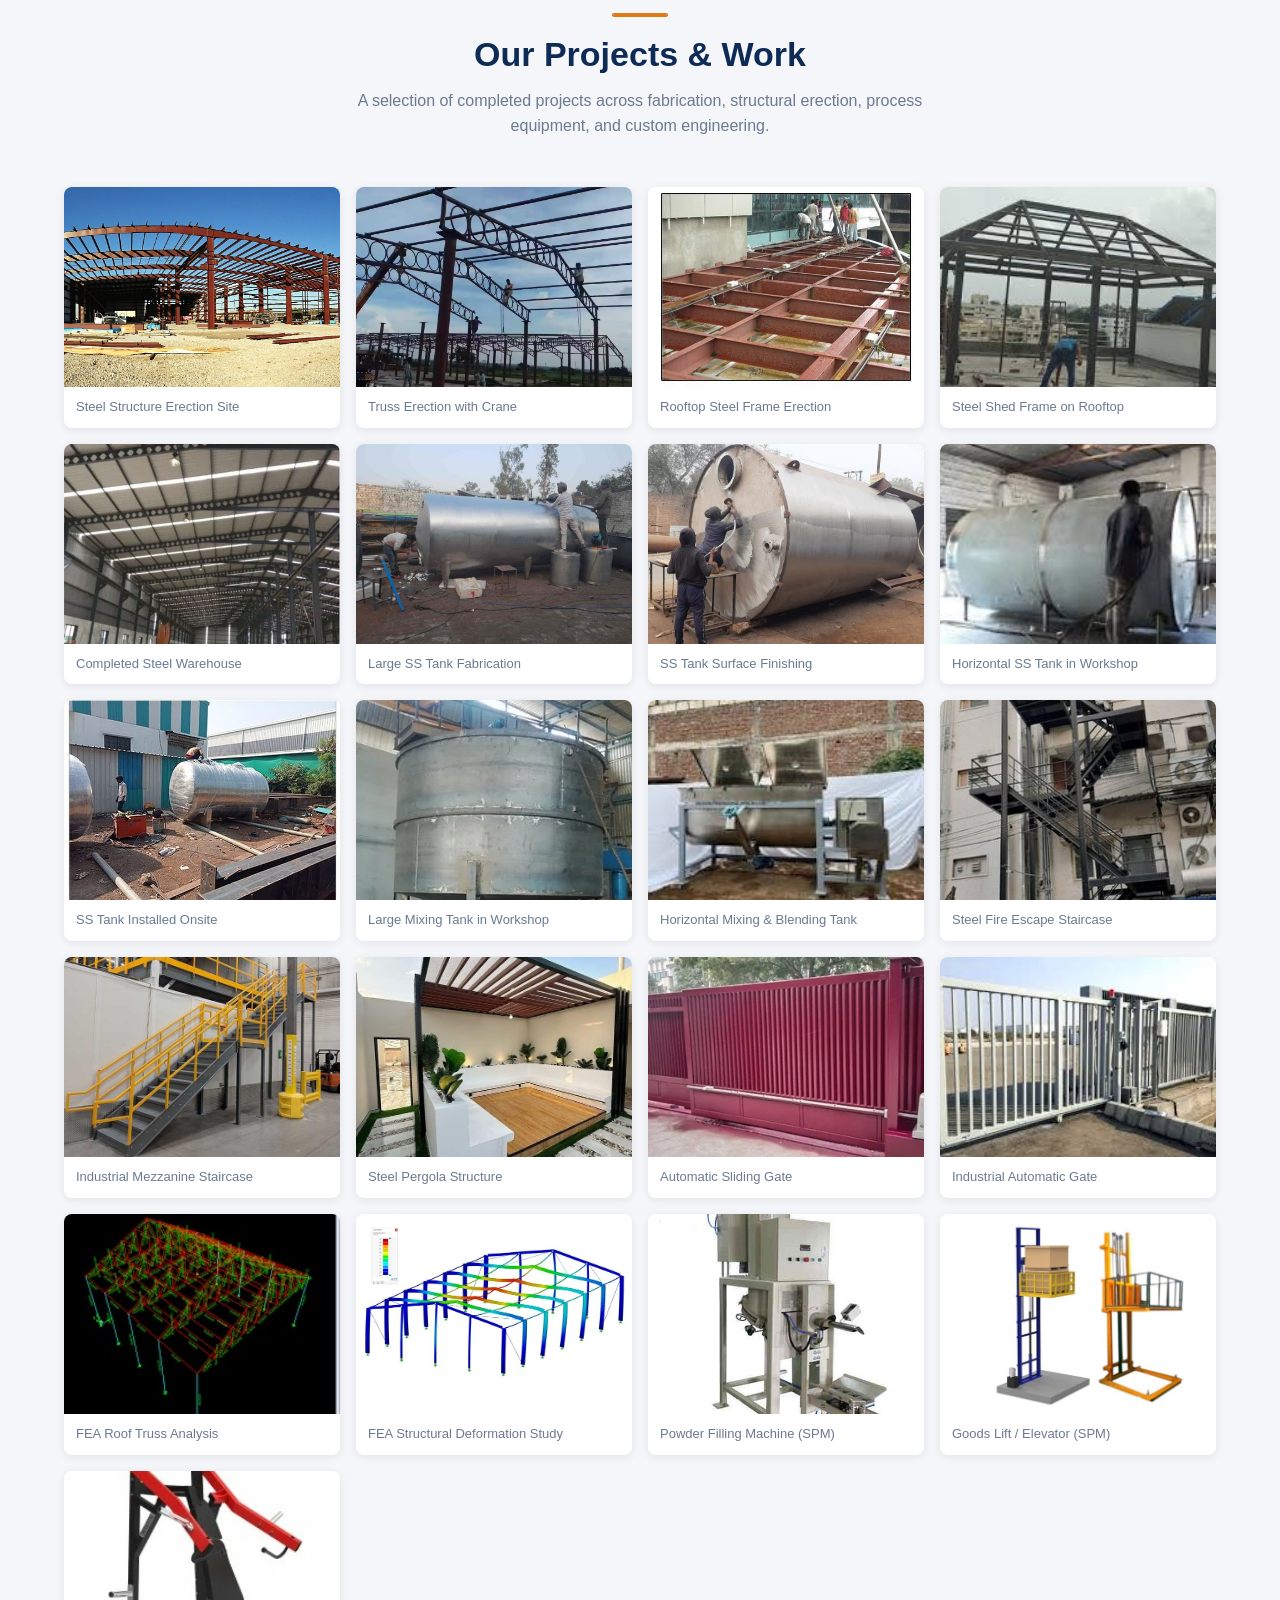
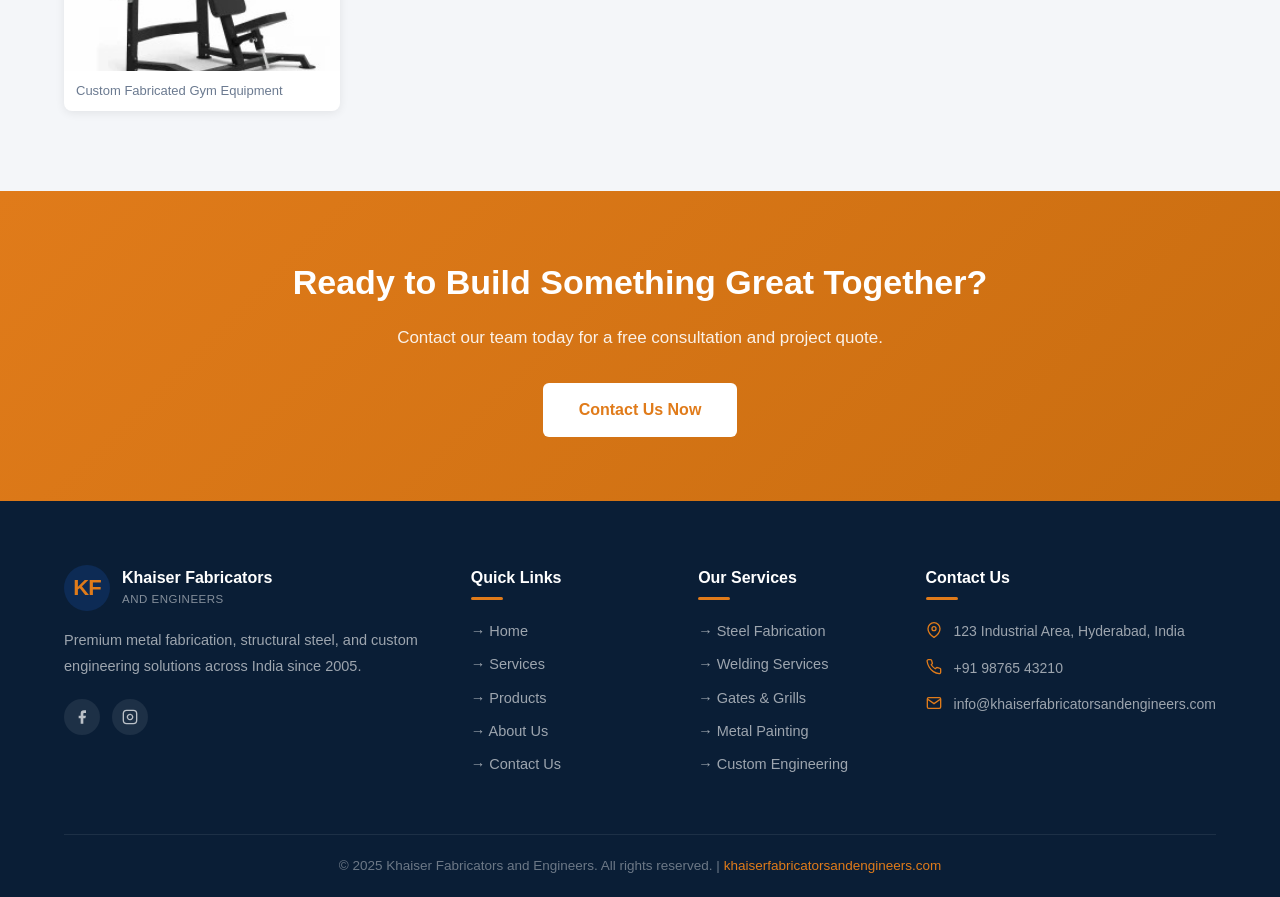
==== commit 4da10530: "Add real images to all pages and fix contact page - Replace all SVG/placeholder image containers wit" ====
--- a/about.html
+++ b/about.html
@@ -78,7 +78,7 @@
   <div class="container">
     <div class="about-grid">
       <div class="about-img">
-        <img src="images/cantilever-gate-system.jpg" alt="KFE Cantilever Gate Engineering" style="width:100%;height:100%;object-fit:cover;border-radius:8px;" />
+        <img src="images/cantilever-gate-system.jpg" alt="KFE Cantilever Gate Engineering" style="width:100%;height:auto;display:block;border-radius:8px;" />
       </div>
       <div class="about-content">
         <div class="accent-bar"></div>
@@ -123,7 +123,7 @@
         <a href="services.html" class="btn btn-dark" style="margin-top: 16px;">Explore Our Services</a>
       </div>
       <div class="about-img">
-        <img src="images/cantilever-gate-hardware.jpg" alt="KFE Gate Hardware Solutions" style="width:100%;height:100%;object-fit:cover;border-radius:8px;" />
+        <img src="images/cantilever-gate-hardware.jpg" alt="KFE Gate Hardware Solutions" style="width:100%;height:auto;display:block;border-radius:8px;" />
       </div>
     </div>
   </div>
@@ -205,14 +205,13 @@
     </div>
 
     <div style="display:flex;justify-content:center;">
-      <div class="team-card" style="max-width:280px;">
-        <div class="team-card-img img-placeholder">
-          <svg width="48" height="48" viewBox="0 0 24 24" fill="none" stroke="currentColor" stroke-width="1.5"><path d="M20 21v-2a4 4 0 0 0-4-4H8a4 4 0 0 0-4 4v2"/><circle cx="12" cy="7" r="4"/></svg>
-        </div>
-        <div class="team-card-body">
-          <h3>Abdul Qadir</h3>
-          <span>B.E. Mechanical Engineer &amp; Managing Director</span>
-        </div>
+      <div style="max-width:360px;text-align:center;background:var(--white);border:1px solid var(--border);border-radius:var(--radius);padding:36px 40px;box-shadow:0 2px 12px rgba(0,0,0,0.06);">
+        <div style="width:72px;height:72px;border-radius:50%;background:var(--primary);display:flex;align-items:center;justify-content:center;margin:0 auto 18px;">
+          <span style="font-size:28px;font-weight:800;color:#fff;">AQ</span>
+        </div>
+        <h3 style="font-size:22px;font-weight:700;color:var(--primary);margin-bottom:6px;">Abdul Qadir</h3>
+        <span style="font-size:14px;color:var(--accent);font-weight:600;">B.E. Mechanical Engineer &amp; Managing Director</span>
+        <p style="margin-top:14px;font-size:14px;color:var(--text-muted);line-height:1.7;">Over two decades of hands-on experience in metal fabrication, structural engineering, and project management — leading KFE from concept to completion on every project.</p>
       </div>
     </div>
   </div>
@@ -231,6 +230,103 @@
         <source src="media/fabrication-work.mp4" type="video/mp4">
         Your browser does not support the video tag.
       </video>
+    </div>
+  </div>
+</section>
+
+<!-- ===== PROJECT GALLERY ===== -->
+<section class="section-pad" style="background: var(--light-bg);">
+  <div class="container">
+    <div class="section-header centered">
+      <div class="accent-bar"></div>
+      <h2 class="section-title">Our Projects &amp; Work</h2>
+      <p class="section-subtitle">A selection of completed projects across fabrication, structural erection, process equipment, and custom engineering.</p>
+    </div>
+    <div style="display:grid;grid-template-columns:repeat(4,1fr);gap:16px;">
+      <div style="border-radius:8px;overflow:hidden;background:#fff;box-shadow:0 2px 10px rgba(0,0,0,0.08);">
+        <img src="images/steel-structure-erection-site.jpeg" alt="Steel Structure Erection Site" style="width:100%;height:200px;object-fit:cover;display:block;" />
+        <p style="padding:10px 12px;font-size:13px;color:var(--text-muted);margin:0;">Steel Structure Erection Site</p>
+      </div>
+      <div style="border-radius:8px;overflow:hidden;background:#fff;box-shadow:0 2px 10px rgba(0,0,0,0.08);">
+        <img src="images/steel-truss-erection-workers-crane.jpeg" alt="Truss Erection with Crane" style="width:100%;height:200px;object-fit:cover;display:block;" />
+        <p style="padding:10px 12px;font-size:13px;color:var(--text-muted);margin:0;">Truss Erection with Crane</p>
+      </div>
+      <div style="border-radius:8px;overflow:hidden;background:#fff;box-shadow:0 2px 10px rgba(0,0,0,0.08);">
+        <img src="images/steel-frame-erection-rooftop.jpeg" alt="Rooftop Steel Frame Erection" style="width:100%;height:200px;object-fit:cover;display:block;" />
+        <p style="padding:10px 12px;font-size:13px;color:var(--text-muted);margin:0;">Rooftop Steel Frame Erection</p>
+      </div>
+      <div style="border-radius:8px;overflow:hidden;background:#fff;box-shadow:0 2px 10px rgba(0,0,0,0.08);">
+        <img src="images/steel-shed-frame-rooftop-erection.jpeg" alt="Steel Shed Frame Being Erected" style="width:100%;height:200px;object-fit:cover;display:block;" />
+        <p style="padding:10px 12px;font-size:13px;color:var(--text-muted);margin:0;">Steel Shed Frame on Rooftop</p>
+      </div>
+      <div style="border-radius:8px;overflow:hidden;background:#fff;box-shadow:0 2px 10px rgba(0,0,0,0.08);">
+        <img src="images/steel-warehouse-interior-structure.jpeg" alt="Completed Steel Warehouse Interior" style="width:100%;height:200px;object-fit:cover;display:block;" />
+        <p style="padding:10px 12px;font-size:13px;color:var(--text-muted);margin:0;">Completed Steel Warehouse</p>
+      </div>
+      <div style="border-radius:8px;overflow:hidden;background:#fff;box-shadow:0 2px 10px rgba(0,0,0,0.08);">
+        <img src="images/ss-tank-large-outdoor-fabrication.jpeg" alt="Large SS Tank Outdoor Fabrication" style="width:100%;height:200px;object-fit:cover;display:block;" />
+        <p style="padding:10px 12px;font-size:13px;color:var(--text-muted);margin:0;">Large SS Tank Fabrication</p>
+      </div>
+      <div style="border-radius:8px;overflow:hidden;background:#fff;box-shadow:0 2px 10px rgba(0,0,0,0.08);">
+        <img src="images/ss-tank-fabrication-grinding.jpeg" alt="SS Tank Surface Finishing" style="width:100%;height:200px;object-fit:cover;display:block;" />
+        <p style="padding:10px 12px;font-size:13px;color:var(--text-muted);margin:0;">SS Tank Surface Finishing</p>
+      </div>
+      <div style="border-radius:8px;overflow:hidden;background:#fff;box-shadow:0 2px 10px rgba(0,0,0,0.08);">
+        <img src="images/ss-tank-horizontal-workshop.jpeg" alt="Horizontal SS Tank in Workshop" style="width:100%;height:200px;object-fit:cover;display:block;" />
+        <p style="padding:10px 12px;font-size:13px;color:var(--text-muted);margin:0;">Horizontal SS Tank in Workshop</p>
+      </div>
+      <div style="border-radius:8px;overflow:hidden;background:#fff;box-shadow:0 2px 10px rgba(0,0,0,0.08);">
+        <img src="images/ss-tank-horizontal-onsite.jpeg" alt="SS Tank Installed Onsite" style="width:100%;height:200px;object-fit:cover;display:block;" />
+        <p style="padding:10px 12px;font-size:13px;color:var(--text-muted);margin:0;">SS Tank Installed Onsite</p>
+      </div>
+      <div style="border-radius:8px;overflow:hidden;background:#fff;box-shadow:0 2px 10px rgba(0,0,0,0.08);">
+        <img src="images/large-mixing-tank-workshop.jpeg" alt="Large Mixing Tank in Workshop" style="width:100%;height:200px;object-fit:cover;display:block;" />
+        <p style="padding:10px 12px;font-size:13px;color:var(--text-muted);margin:0;">Large Mixing Tank in Workshop</p>
+      </div>
+      <div style="border-radius:8px;overflow:hidden;background:#fff;box-shadow:0 2px 10px rgba(0,0,0,0.08);">
+        <img src="images/mixing-tank-horizontal-blender.jpeg" alt="Horizontal Mixing and Blending Tank" style="width:100%;height:200px;object-fit:cover;display:block;" />
+        <p style="padding:10px 12px;font-size:13px;color:var(--text-muted);margin:0;">Horizontal Mixing &amp; Blending Tank</p>
+      </div>
+      <div style="border-radius:8px;overflow:hidden;background:#fff;box-shadow:0 2px 10px rgba(0,0,0,0.08);">
+        <img src="images/steel-fire-escape-staircase.jpeg" alt="Steel Fire Escape Staircase" style="width:100%;height:200px;object-fit:cover;display:block;" />
+        <p style="padding:10px 12px;font-size:13px;color:var(--text-muted);margin:0;">Steel Fire Escape Staircase</p>
+      </div>
+      <div style="border-radius:8px;overflow:hidden;background:#fff;box-shadow:0 2px 10px rgba(0,0,0,0.08);">
+        <img src="images/industrial-steel-staircase-mezzanine.jpeg" alt="Industrial Mezzanine Steel Staircase" style="width:100%;height:200px;object-fit:cover;display:block;" />
+        <p style="padding:10px 12px;font-size:13px;color:var(--text-muted);margin:0;">Industrial Mezzanine Staircase</p>
+      </div>
+      <div style="border-radius:8px;overflow:hidden;background:#fff;box-shadow:0 2px 10px rgba(0,0,0,0.08);">
+        <img src="images/steel-pergola-outdoor-seating.jpeg" alt="Steel Pergola with Outdoor Seating" style="width:100%;height:200px;object-fit:cover;display:block;" />
+        <p style="padding:10px 12px;font-size:13px;color:var(--text-muted);margin:0;">Steel Pergola Structure</p>
+      </div>
+      <div style="border-radius:8px;overflow:hidden;background:#fff;box-shadow:0 2px 10px rgba(0,0,0,0.08);">
+        <img src="images/automatic-sliding-gate-red.jpeg" alt="Red Automatic Sliding Gate" style="width:100%;height:200px;object-fit:cover;display:block;" />
+        <p style="padding:10px 12px;font-size:13px;color:var(--text-muted);margin:0;">Automatic Sliding Gate</p>
+      </div>
+      <div style="border-radius:8px;overflow:hidden;background:#fff;box-shadow:0 2px 10px rgba(0,0,0,0.08);">
+        <img src="images/automatic-sliding-gate-industrial.jpeg" alt="Industrial Automatic Sliding Gate" style="width:100%;height:200px;object-fit:cover;display:block;" />
+        <p style="padding:10px 12px;font-size:13px;color:var(--text-muted);margin:0;">Industrial Automatic Gate</p>
+      </div>
+      <div style="border-radius:8px;overflow:hidden;background:#fff;box-shadow:0 2px 10px rgba(0,0,0,0.08);">
+        <img src="images/fea-roof-truss-analysis.jpeg" alt="FEA Roof Truss Stress Analysis" style="width:100%;height:200px;object-fit:cover;display:block;" />
+        <p style="padding:10px 12px;font-size:13px;color:var(--text-muted);margin:0;">FEA Roof Truss Analysis</p>
+      </div>
+      <div style="border-radius:8px;overflow:hidden;background:#fff;box-shadow:0 2px 10px rgba(0,0,0,0.08);">
+        <img src="images/fea-steel-structure-deformation.jpeg" alt="FEA Steel Structure Deformation Analysis" style="width:100%;height:200px;object-fit:cover;display:block;" />
+        <p style="padding:10px 12px;font-size:13px;color:var(--text-muted);margin:0;">FEA Structural Deformation Study</p>
+      </div>
+      <div style="border-radius:8px;overflow:hidden;background:#fff;box-shadow:0 2px 10px rgba(0,0,0,0.08);">
+        <img src="images/spm-powder-filling-machine.jpeg" alt="Custom Powder Filling Machine SPM" style="width:100%;height:200px;object-fit:cover;display:block;" />
+        <p style="padding:10px 12px;font-size:13px;color:var(--text-muted);margin:0;">Powder Filling Machine (SPM)</p>
+      </div>
+      <div style="border-radius:8px;overflow:hidden;background:#fff;box-shadow:0 2px 10px rgba(0,0,0,0.08);">
+        <img src="images/spm-goods-lift-elevator.jpeg" alt="Custom Goods Lift and Elevator SPM" style="width:100%;height:200px;object-fit:cover;display:block;" />
+        <p style="padding:10px 12px;font-size:13px;color:var(--text-muted);margin:0;">Goods Lift / Elevator (SPM)</p>
+      </div>
+      <div style="border-radius:8px;overflow:hidden;background:#fff;box-shadow:0 2px 10px rgba(0,0,0,0.08);">
+        <img src="images/gym-equipment-chest-press.jpeg" alt="Custom Fabricated Gym Equipment" style="width:100%;height:200px;object-fit:cover;display:block;" />
+        <p style="padding:10px 12px;font-size:13px;color:var(--text-muted);margin:0;">Custom Fabricated Gym Equipment</p>
+      </div>
     </div>
   </div>
 </section>
--- a/css/style.css
+++ b/css/style.css
@@ -754,10 +754,10 @@
   display: grid;
   grid-template-columns: 1fr 1fr;
   gap: 64px;
-  align-items: center;
-}
-
-.about-img { width: 100%; height: 420px; }
+  align-items: flex-start;
+}
+
+.about-img { width: 100%; }
 
 .about-content .section-title { margin-bottom: 18px; }
 
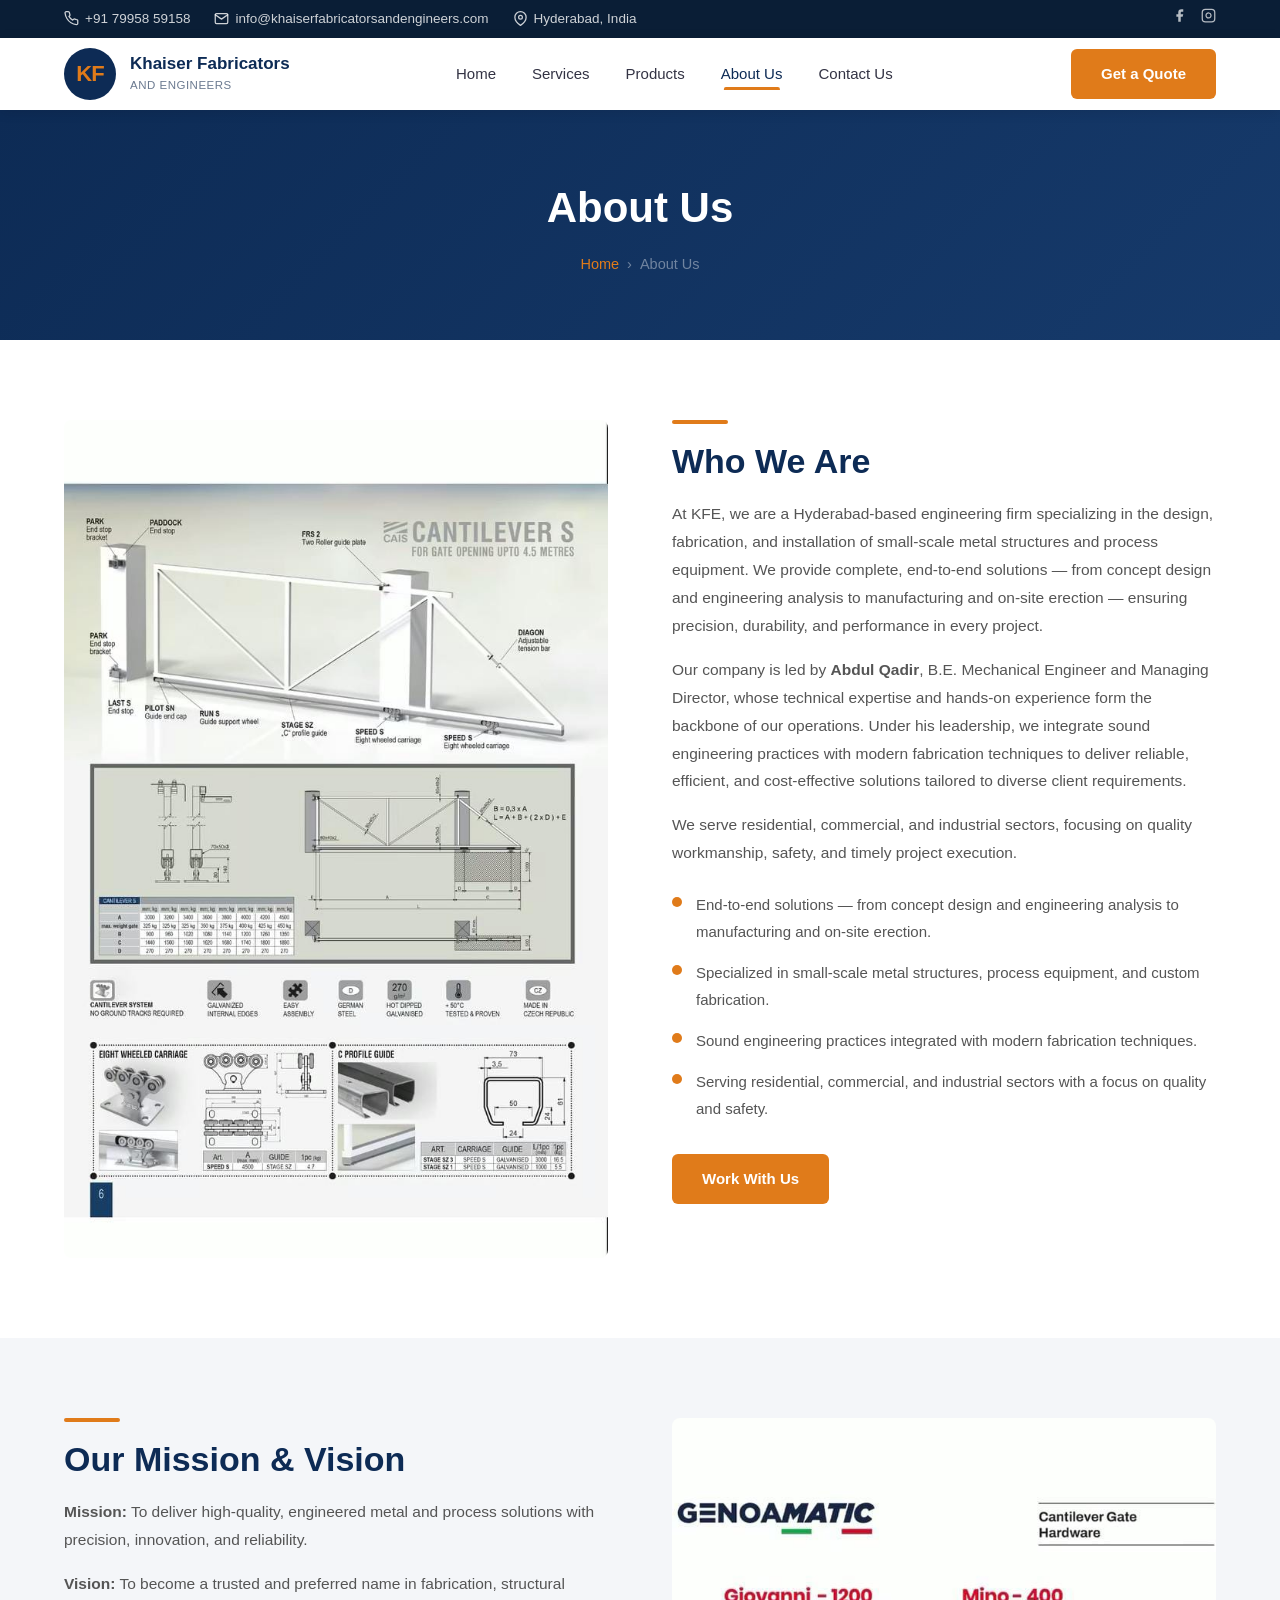
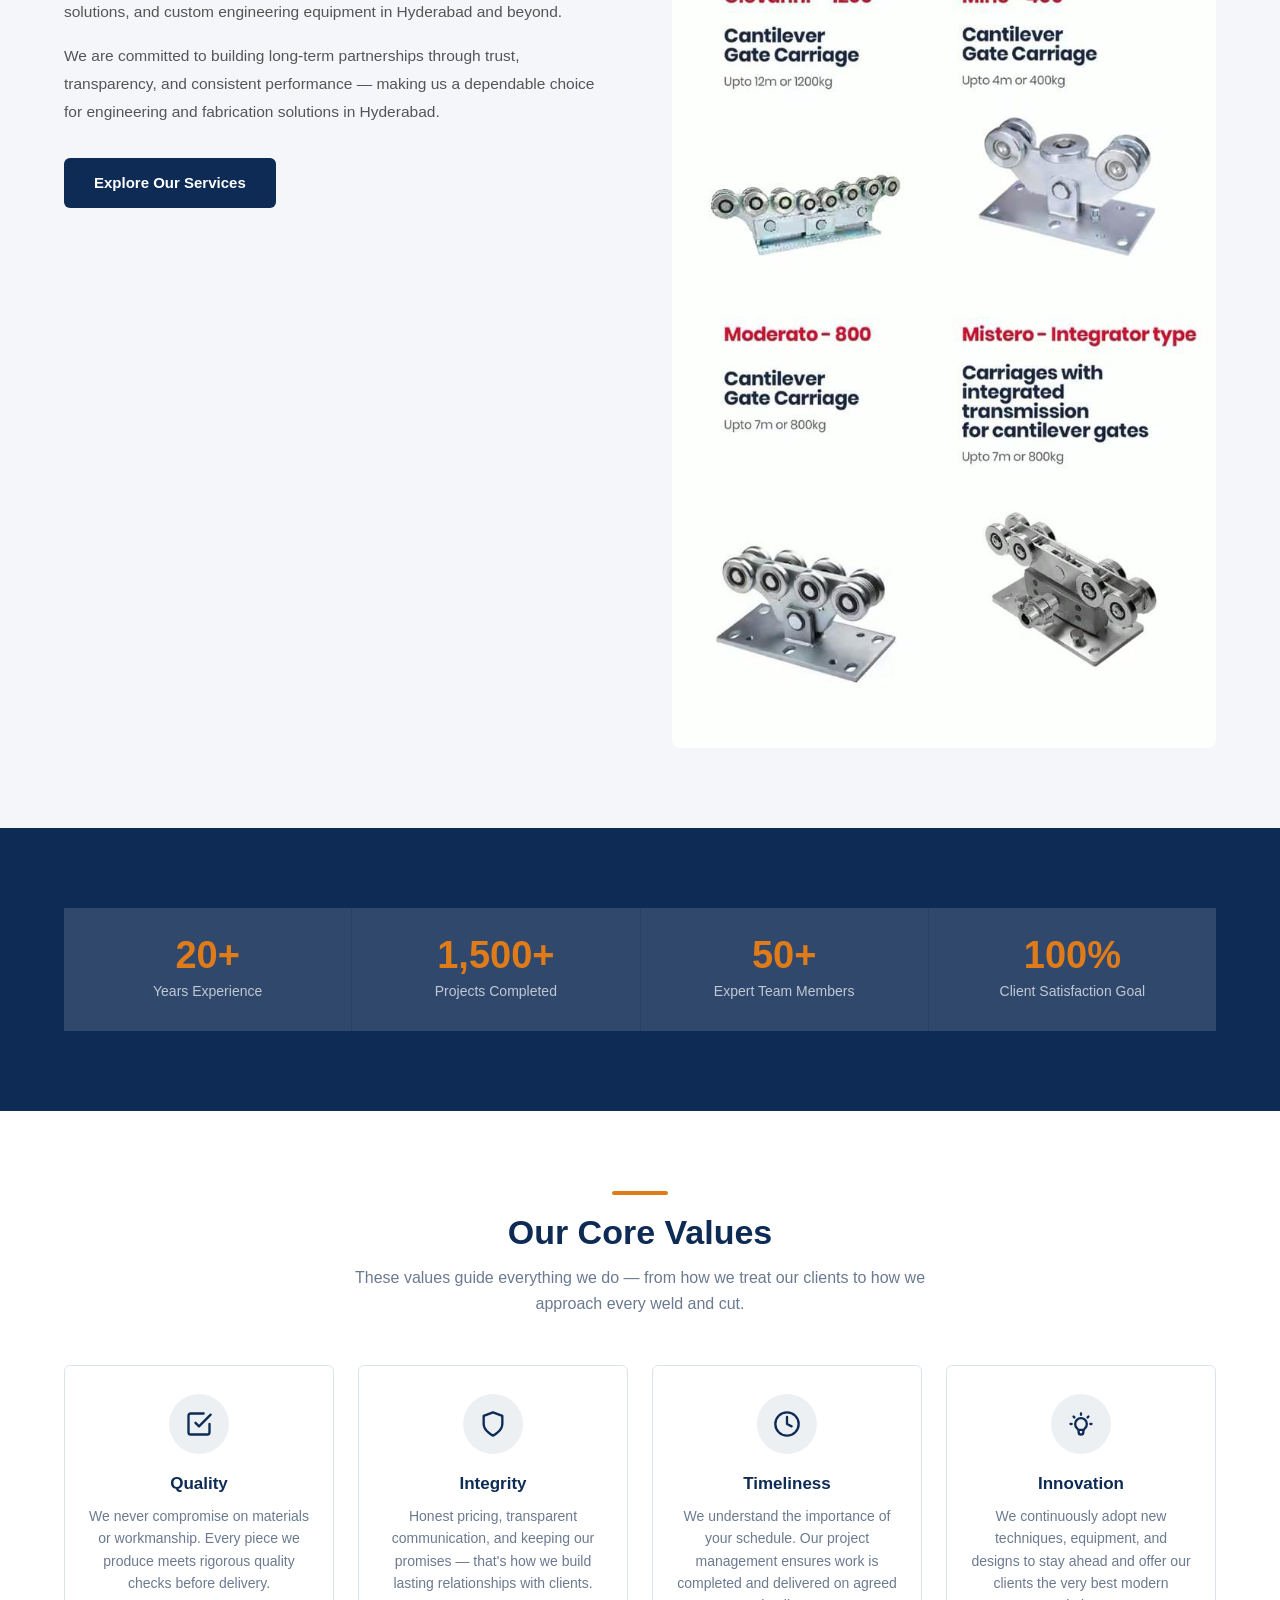
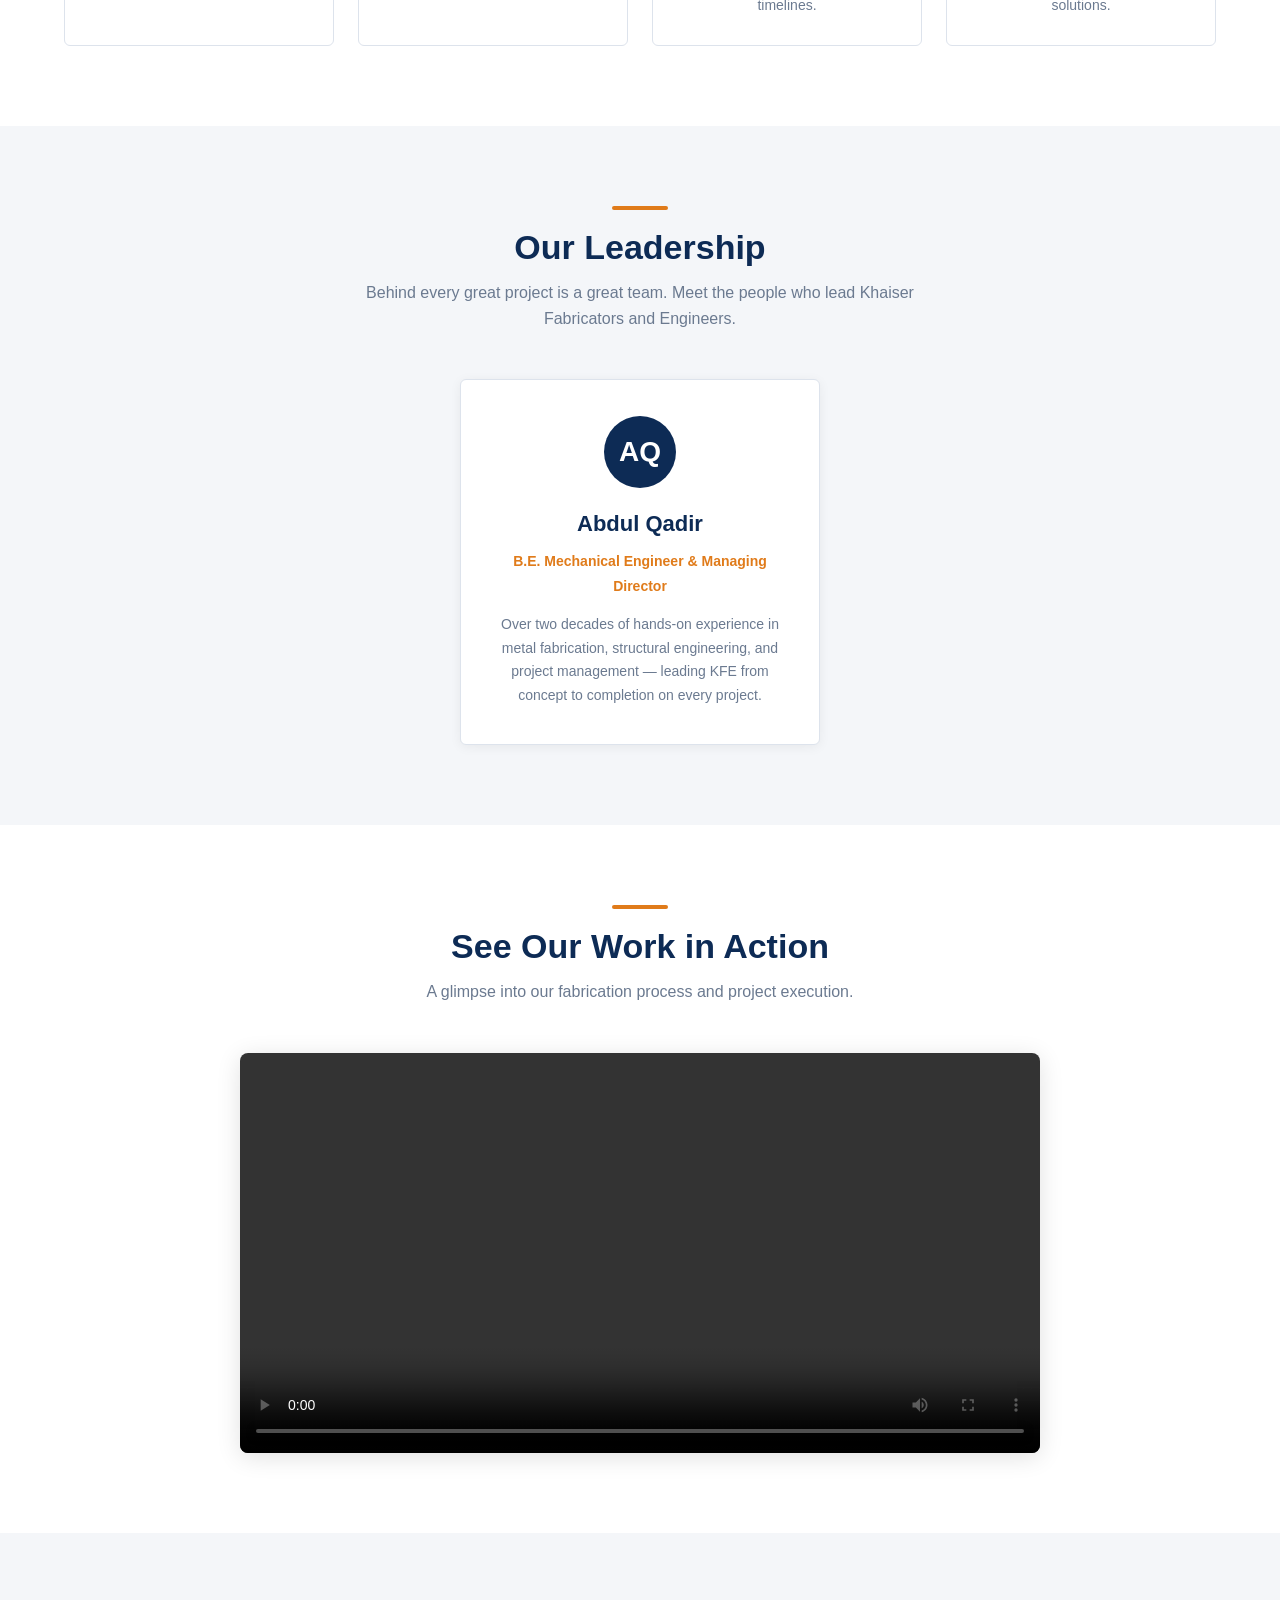
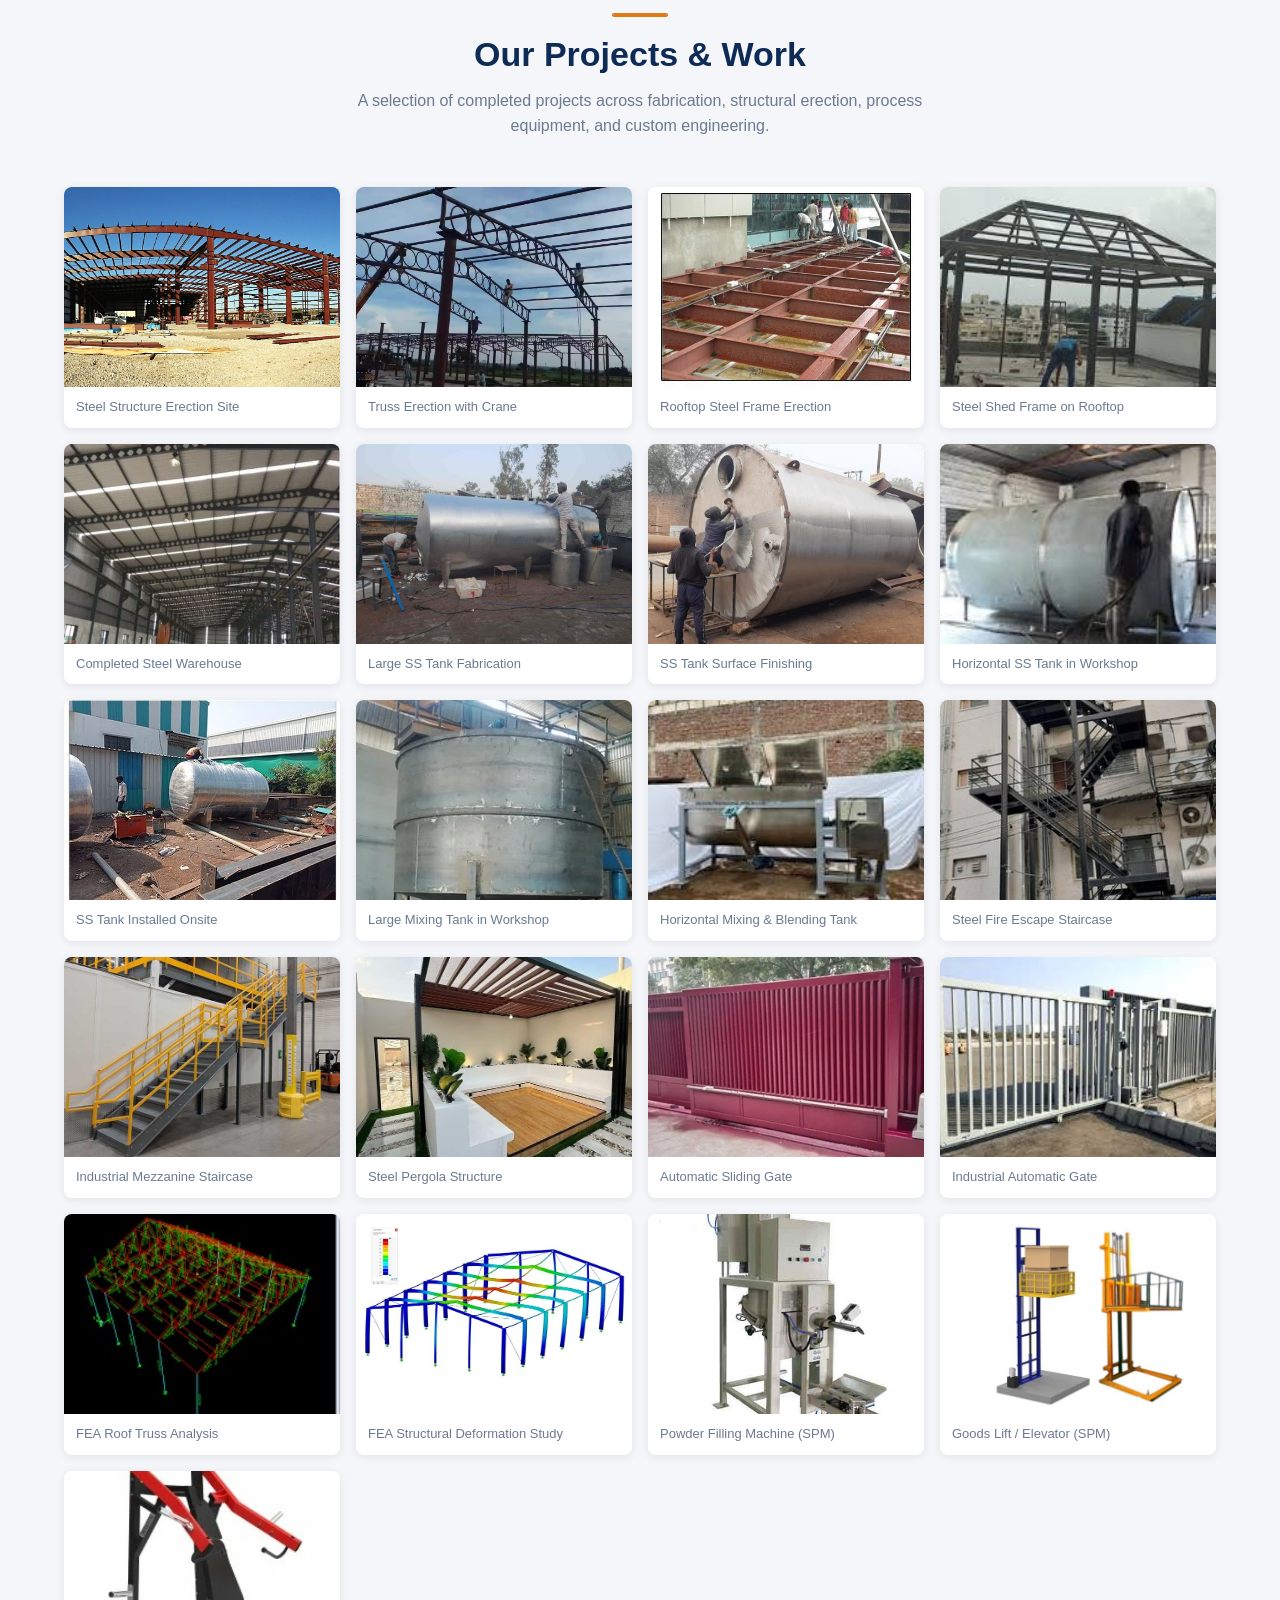
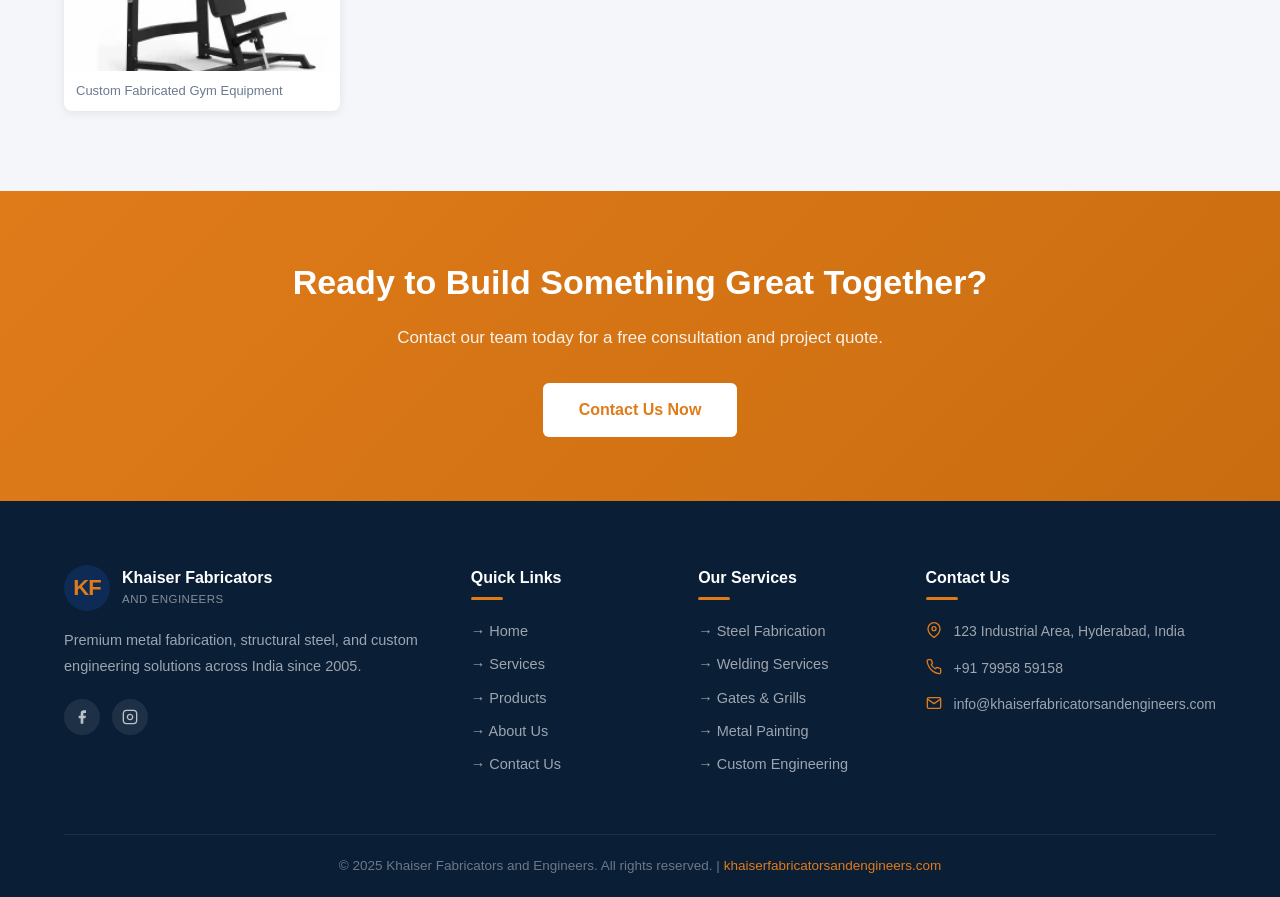
==== commit fec9b297: "Update phone number to +917995859158, remove WhatsApp and landline Co-Authored-By: Claude Sonnet 4.6" ====
--- a/about.html
+++ b/about.html
@@ -13,9 +13,9 @@
 <div class="top-bar">
   <div class="container">
     <div class="top-bar-contact">
-      <a href="tel:+919876543210">
+      <a href="tel:+917995859158">
         <svg width="15" height="15" viewBox="0 0 24 24" fill="none" stroke="currentColor" stroke-width="2" stroke-linecap="round" stroke-linejoin="round"><path d="M22 16.92v3a2 2 0 0 1-2.18 2 19.79 19.79 0 0 1-8.63-3.07A19.5 19.5 0 0 1 4.69 12 19.79 19.79 0 0 1 1.71 3.35 2 2 0 0 1 3.68 1h3a2 2 0 0 1 2 1.72c.127.96.361 1.903.7 2.81a2 2 0 0 1-.45 2.11L7.91 8.65a16 16 0 0 0 6 6l1.27-1.27a2 2 0 0 1 2.11-.45c.907.339 1.85.573 2.81.7A2 2 0 0 1 22 15.92z"/></svg>
-        +91 98765 43210
+        +91 79958 59158
       </a>
       <a href="mailto:info@khaiserfabricatorsandengineers.com">
         <svg width="15" height="15" viewBox="0 0 24 24" fill="none" stroke="currentColor" stroke-width="2" stroke-linecap="round" stroke-linejoin="round"><path d="M4 4h16c1.1 0 2 .9 2 2v12c0 1.1-.9 2-2 2H4c-1.1 0-2-.9-2-2V6c0-1.1.9-2 2-2z"/><polyline points="22,6 12,13 2,6"/></svg>
@@ -53,7 +53,7 @@
           <li><a href="contact.html">Contact Us</a></li>
         </ul>
         <div class="nav-cta">
-          <a href="https://wa.me/919876543210" class="btn btn-primary" target="_blank" rel="noopener">Get a Quote</a>
+          <a href="tel:+917995859158" class="btn btn-primary">Get a Quote</a>
         </div>
         <button class="hamburger" aria-label="Toggle menu"><span></span><span></span><span></span></button>
       </div>
@@ -382,7 +382,7 @@
         <h4>Contact Us</h4>
         <ul class="contact-list">
           <li><svg width="16" height="16" viewBox="0 0 24 24" fill="none" stroke="currentColor" stroke-width="2"><path d="M21 10c0 7-9 13-9 13s-9-6-9-13a9 9 0 0 1 18 0z"/><circle cx="12" cy="10" r="3"/></svg><span>123 Industrial Area, Hyderabad, India</span></li>
-          <li><svg width="16" height="16" viewBox="0 0 24 24" fill="none" stroke="currentColor" stroke-width="2"><path d="M22 16.92v3a2 2 0 0 1-2.18 2 19.79 19.79 0 0 1-8.63-3.07A19.5 19.5 0 0 1 4.69 12 19.79 19.79 0 0 1 1.71 3.35 2 2 0 0 1 3.68 1h3a2 2 0 0 1 2 1.72c.127.96.361 1.903.7 2.81a2 2 0 0 1-.45 2.11L7.91 8.65a16 16 0 0 0 6 6l1.27-1.27a2 2 0 0 1 2.11-.45c.907.339 1.85.573 2.81.7A2 2 0 0 1 22 15.92z"/></svg><span>+91 98765 43210</span></li>
+          <li><svg width="16" height="16" viewBox="0 0 24 24" fill="none" stroke="currentColor" stroke-width="2"><path d="M22 16.92v3a2 2 0 0 1-2.18 2 19.79 19.79 0 0 1-8.63-3.07A19.5 19.5 0 0 1 4.69 12 19.79 19.79 0 0 1 1.71 3.35 2 2 0 0 1 3.68 1h3a2 2 0 0 1 2 1.72c.127.96.361 1.903.7 2.81a2 2 0 0 1-.45 2.11L7.91 8.65a16 16 0 0 0 6 6l1.27-1.27a2 2 0 0 1 2.11-.45c.907.339 1.85.573 2.81.7A2 2 0 0 1 22 15.92z"/></svg><span>+91 79958 59158</span></li>
           <li><svg width="16" height="16" viewBox="0 0 24 24" fill="none" stroke="currentColor" stroke-width="2"><path d="M4 4h16c1.1 0 2 .9 2 2v12c0 1.1-.9 2-2 2H4c-1.1 0-2-.9-2-2V6c0-1.1.9-2 2-2z"/><polyline points="22,6 12,13 2,6"/></svg><span>info@khaiserfabricatorsandengineers.com</span></li>
         </ul>
       </div>
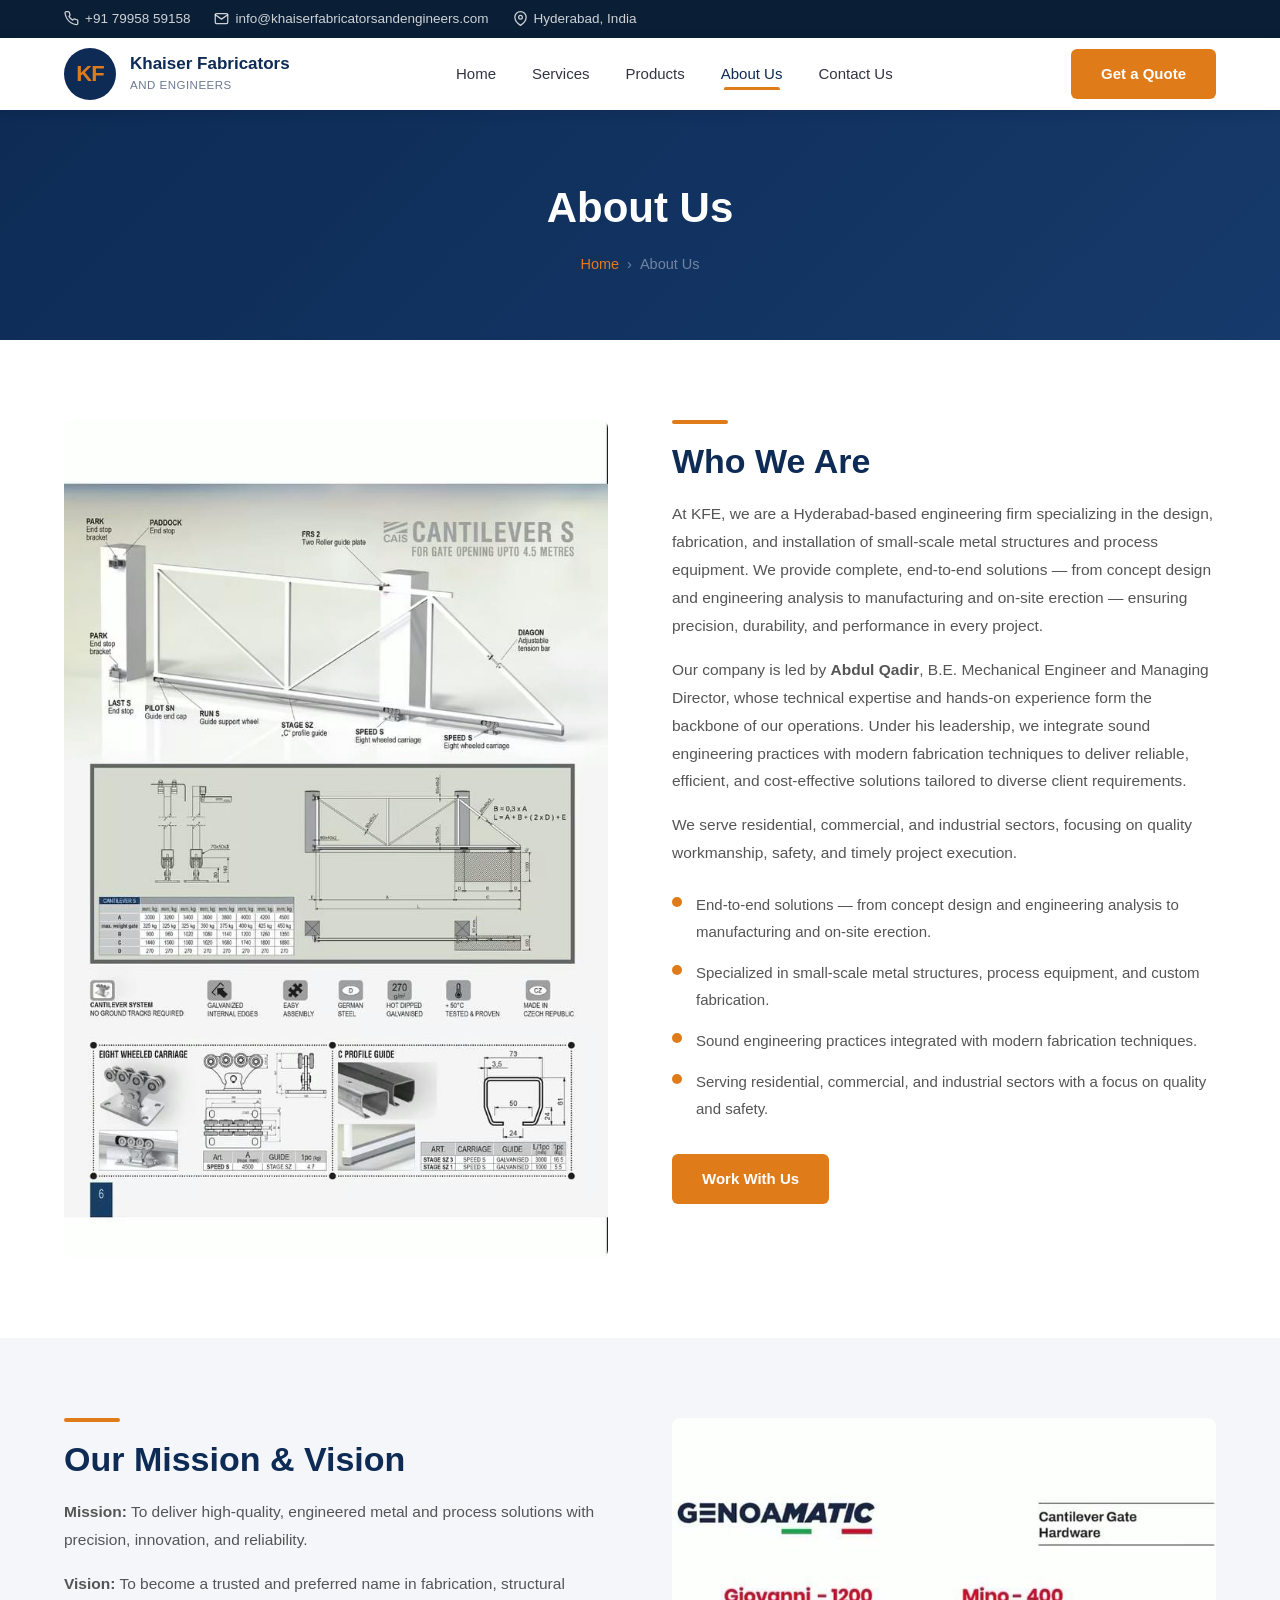
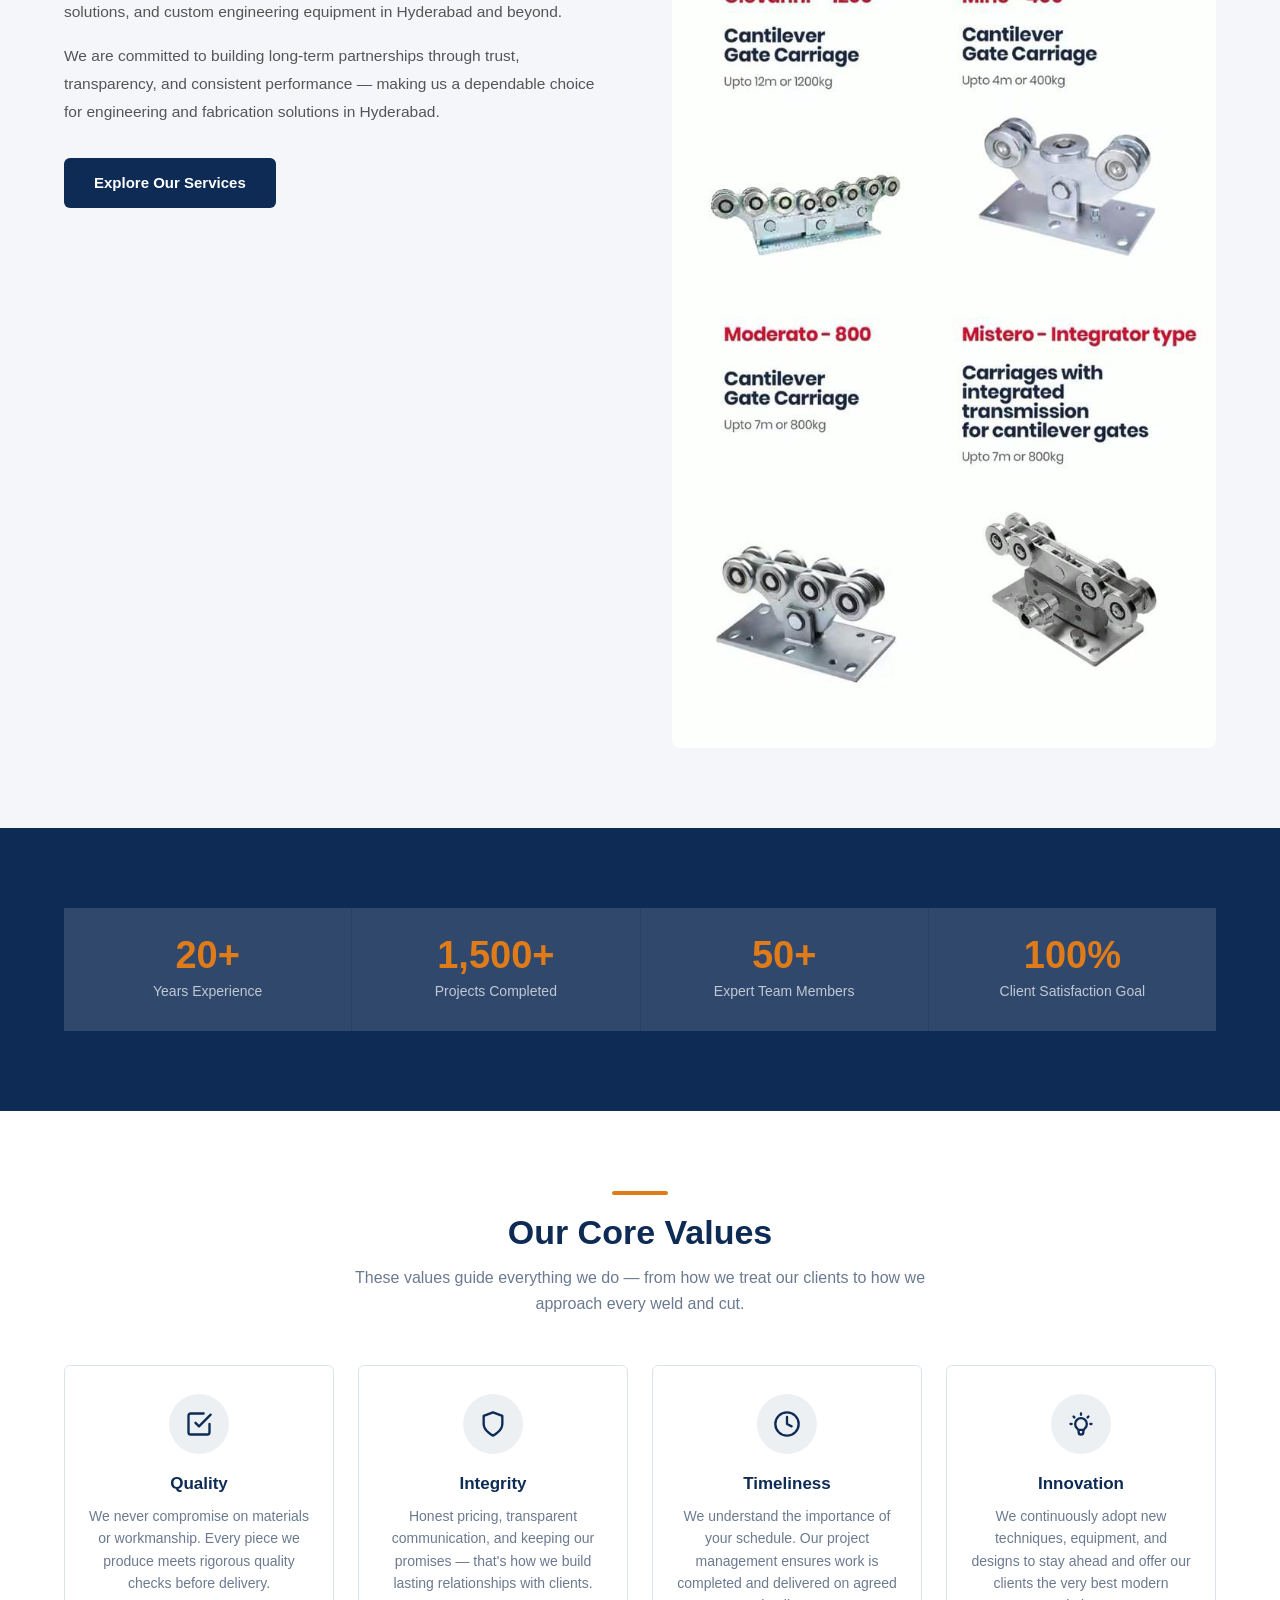
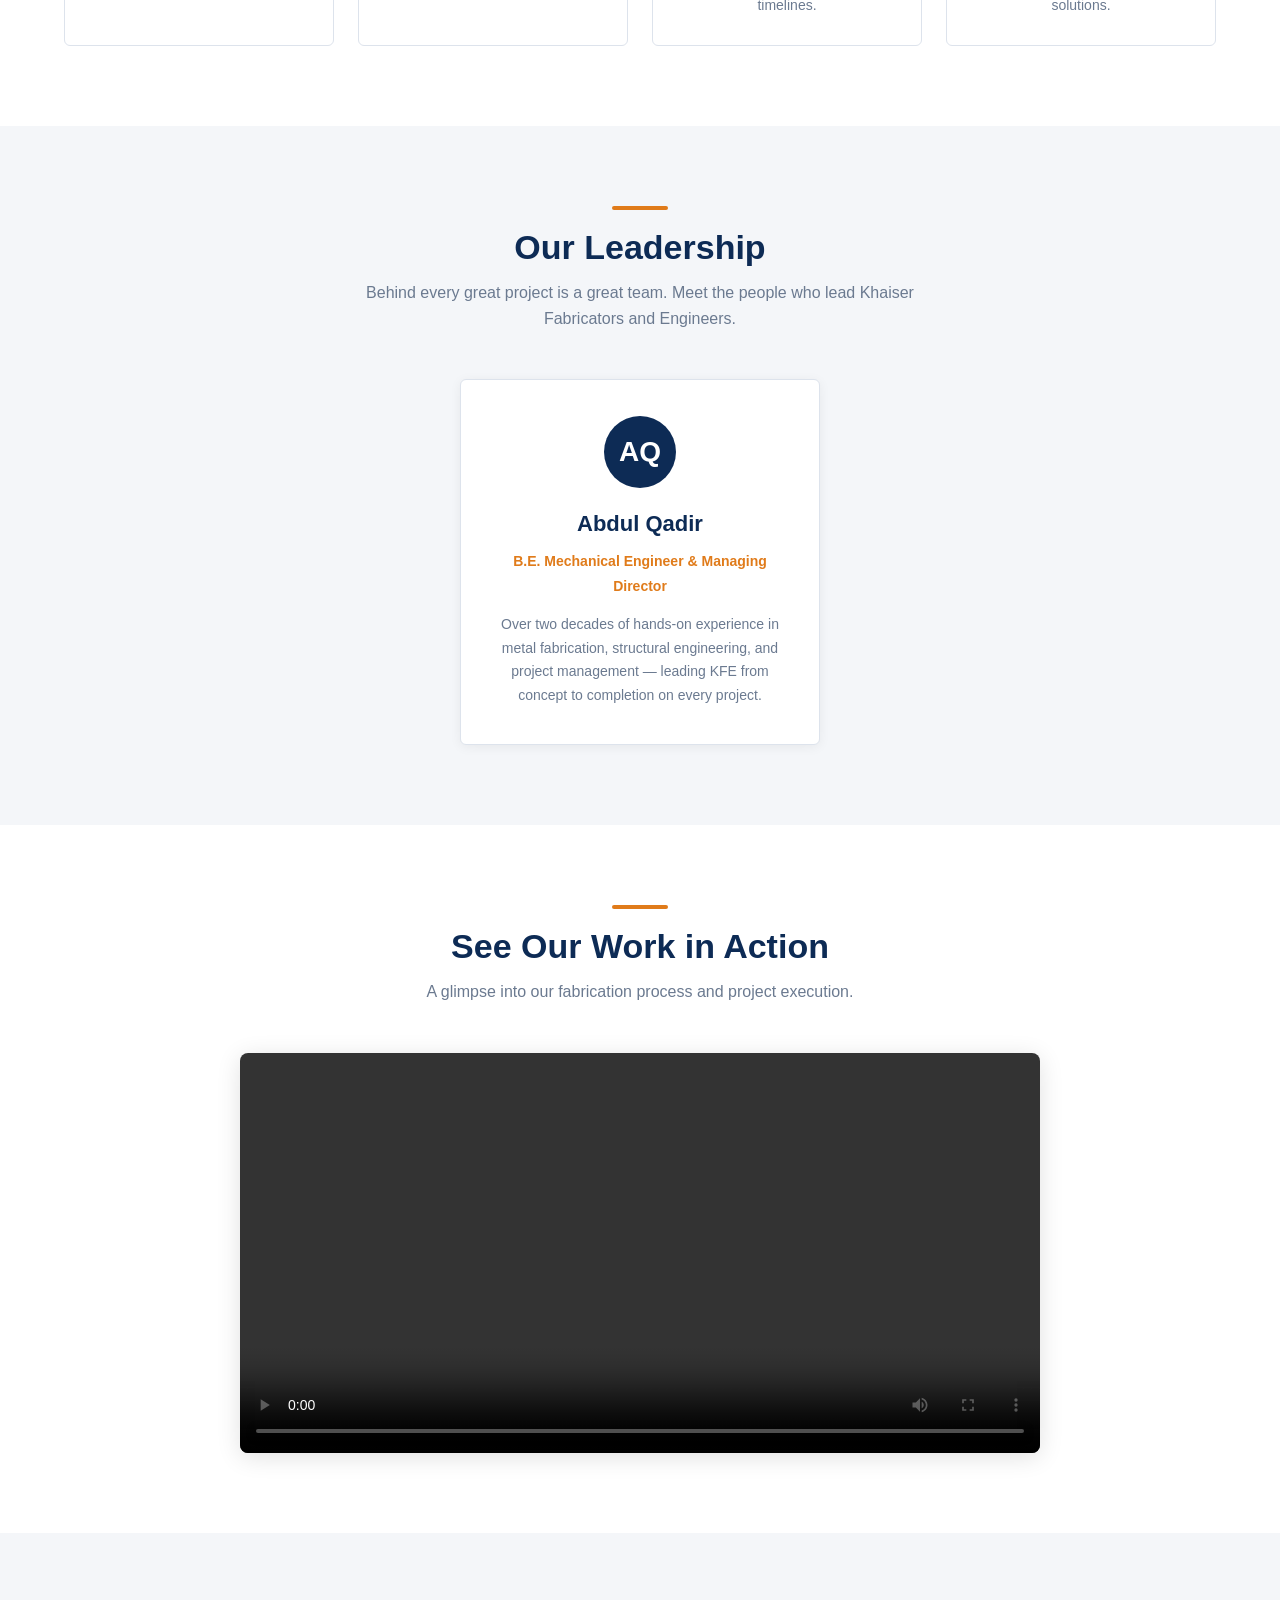
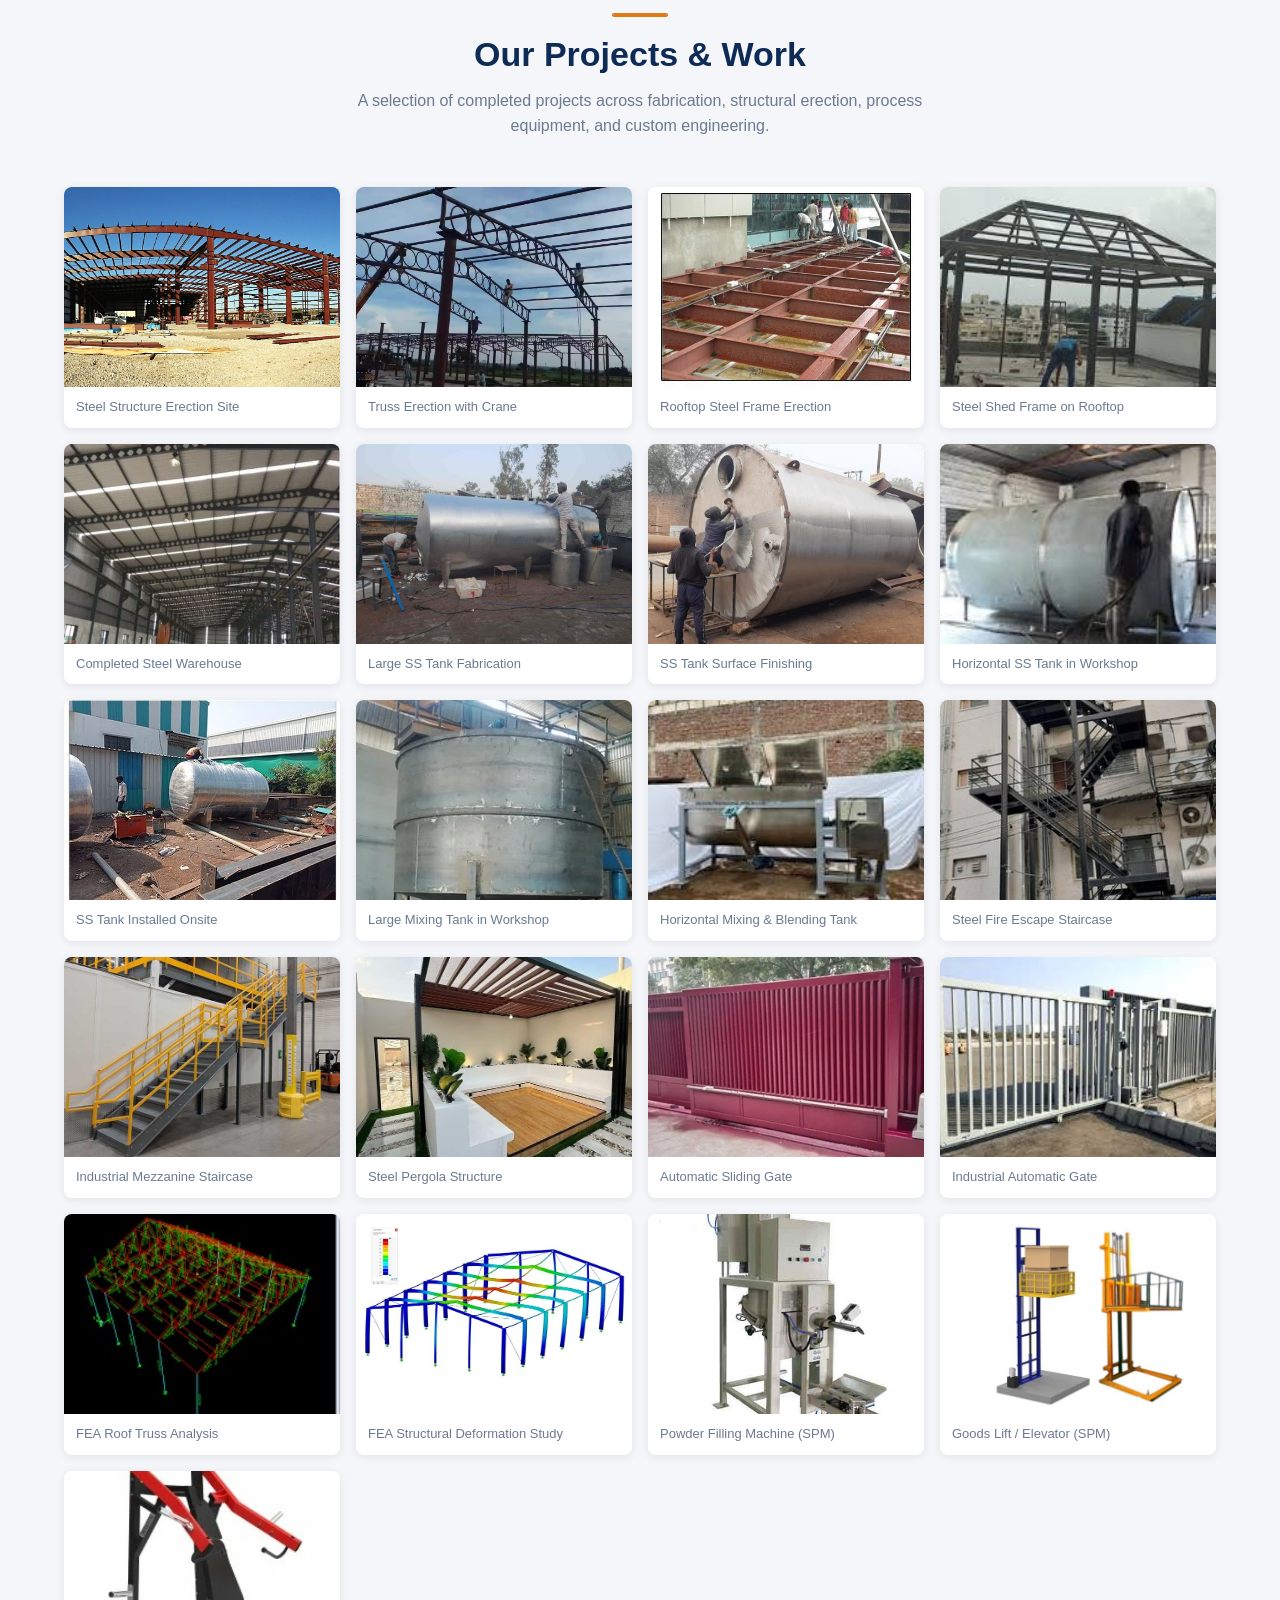
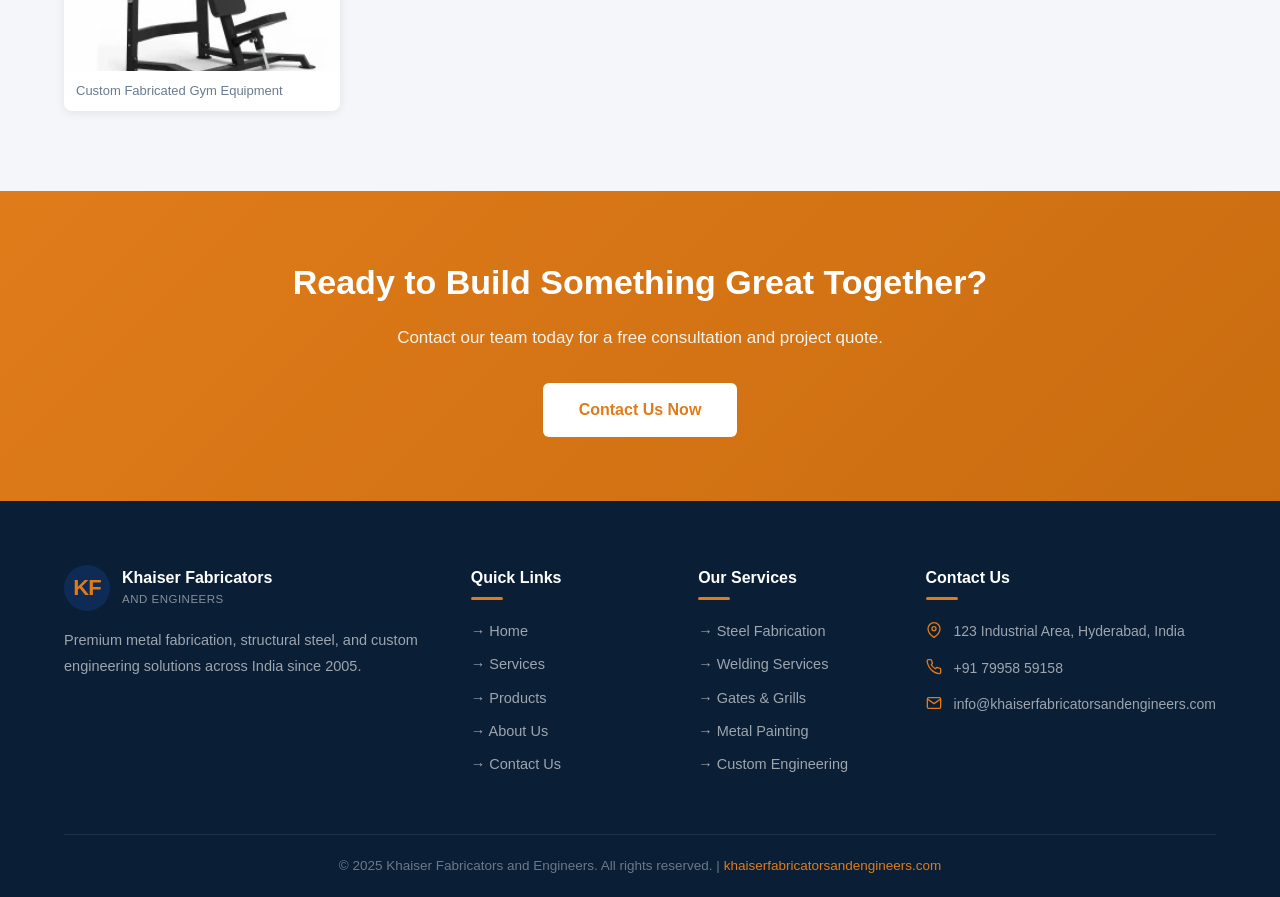
==== commit 0f464999: "Remove Facebook and Instagram social links from all pages Co-Authored-By: Claude Sonnet 4.6 <noreply" ====
--- a/about.html
+++ b/about.html
@@ -27,8 +27,6 @@
       </a>
     </div>
     <div class="top-bar-social">
-      <a href="#" aria-label="Facebook"><svg width="15" height="15" viewBox="0 0 24 24" fill="currentColor"><path d="M18 2h-3a5 5 0 0 0-5 5v3H7v4h3v8h4v-8h3l1-4h-4V7a1 1 0 0 1 1-1h3z"/></svg></a>
-      <a href="#" aria-label="Instagram"><svg width="15" height="15" viewBox="0 0 24 24" fill="none" stroke="currentColor" stroke-width="2"><rect x="2" y="2" width="20" height="20" rx="5" ry="5"/><path d="M16 11.37A4 4 0 1 1 12.63 8 4 4 0 0 1 16 11.37z"/><line x1="17.5" y1="6.5" x2="17.51" y2="6.5"/></svg></a>
     </div>
   </div>
 </div>
@@ -354,8 +352,6 @@
         </div>
         <p>Premium metal fabrication, structural steel, and custom engineering solutions across India since 2005.</p>
         <div class="social-links">
-          <a href="#" aria-label="Facebook"><svg width="16" height="16" viewBox="0 0 24 24" fill="currentColor"><path d="M18 2h-3a5 5 0 0 0-5 5v3H7v4h3v8h4v-8h3l1-4h-4V7a1 1 0 0 1 1-1h3z"/></svg></a>
-          <a href="#" aria-label="Instagram"><svg width="16" height="16" viewBox="0 0 24 24" fill="none" stroke="currentColor" stroke-width="2"><rect x="2" y="2" width="20" height="20" rx="5" ry="5"/><path d="M16 11.37A4 4 0 1 1 12.63 8 4 4 0 0 1 16 11.37z"/><line x1="17.5" y1="6.5" x2="17.51" y2="6.5"/></svg></a>
         </div>
       </div>
       <div class="footer-col">
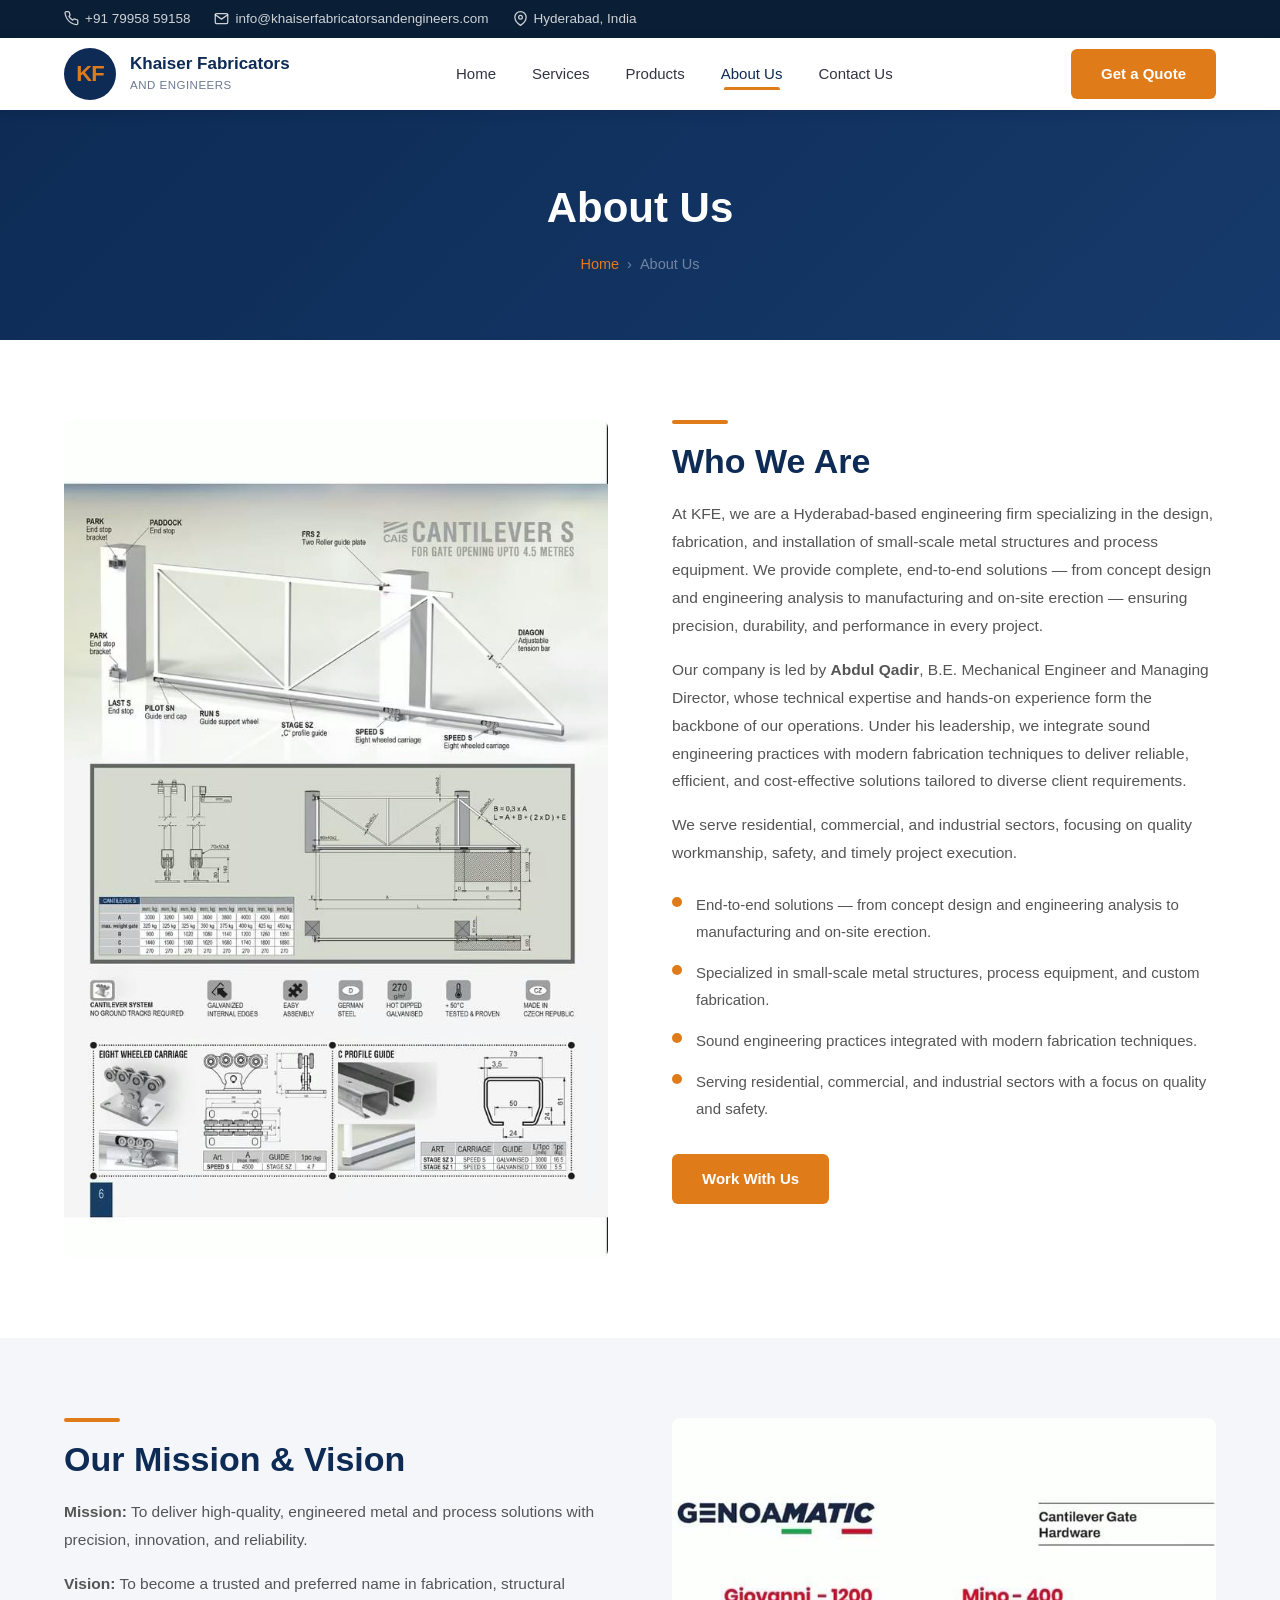
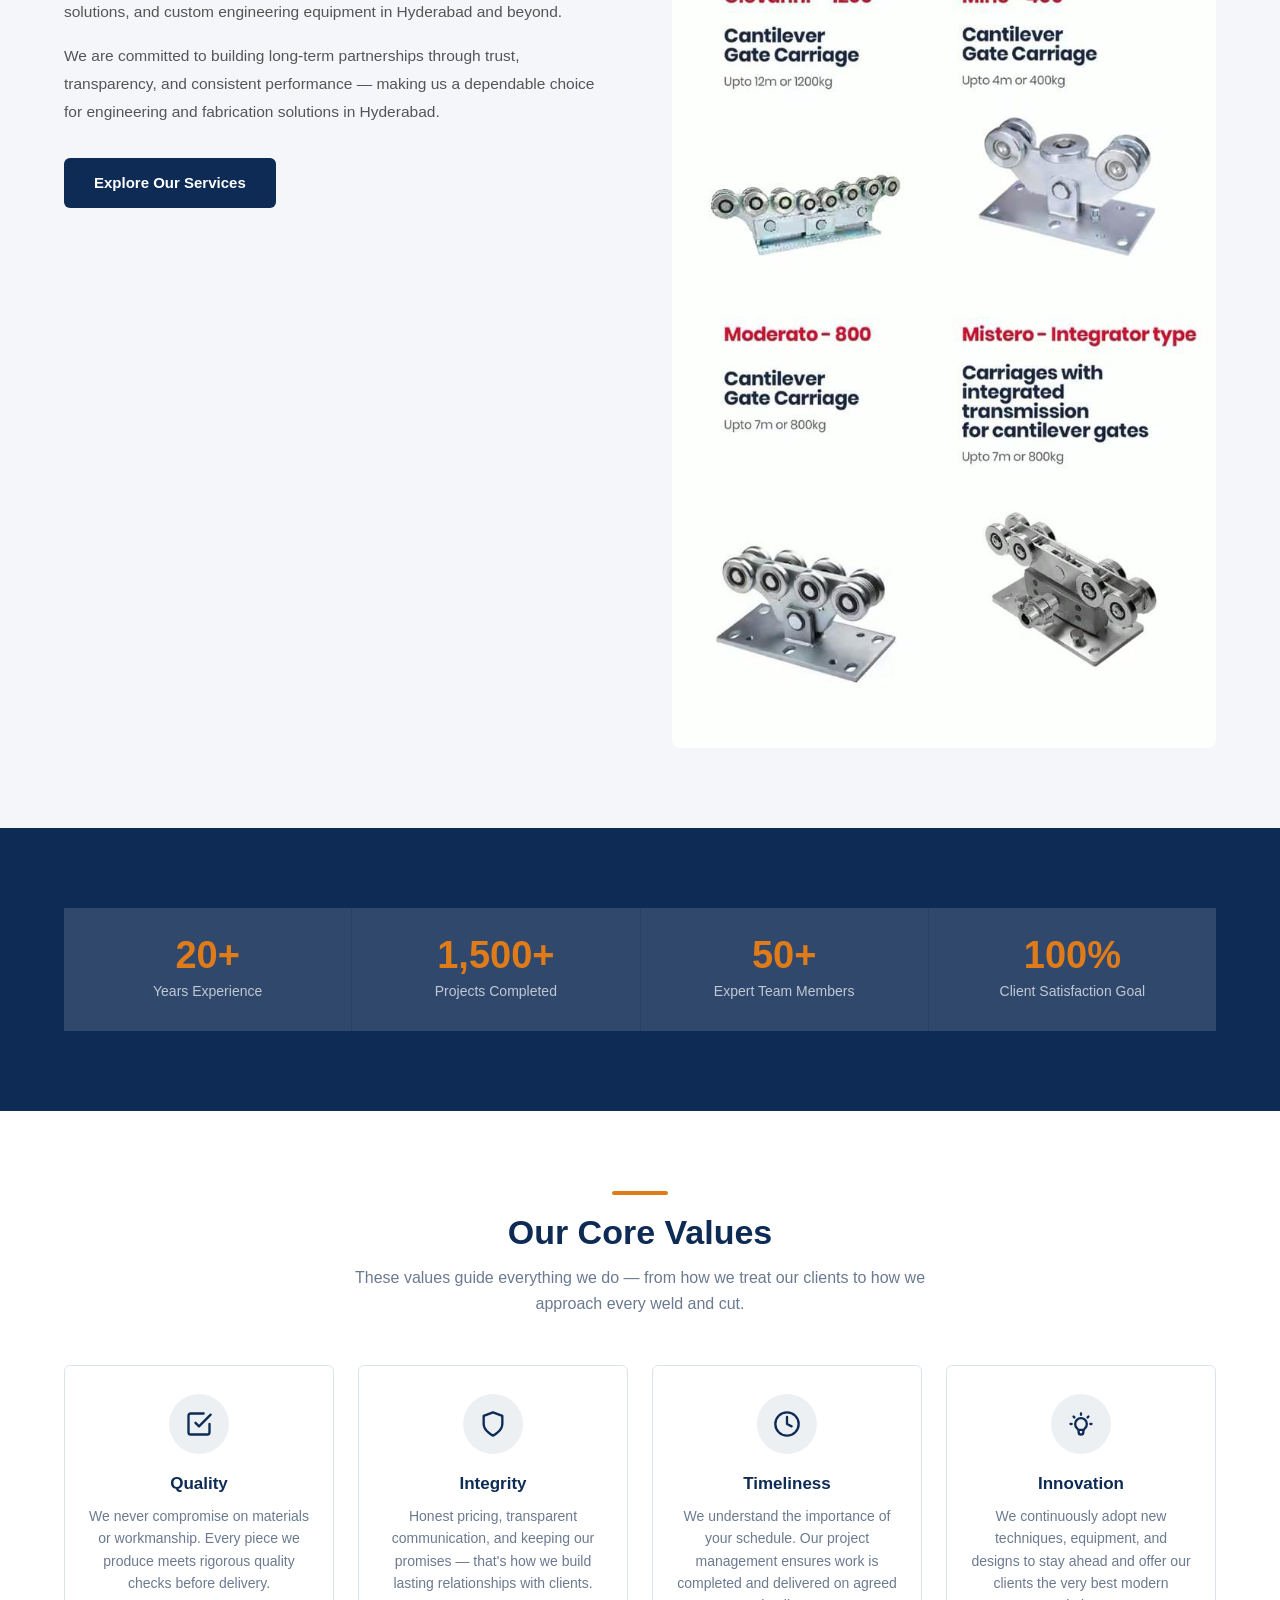
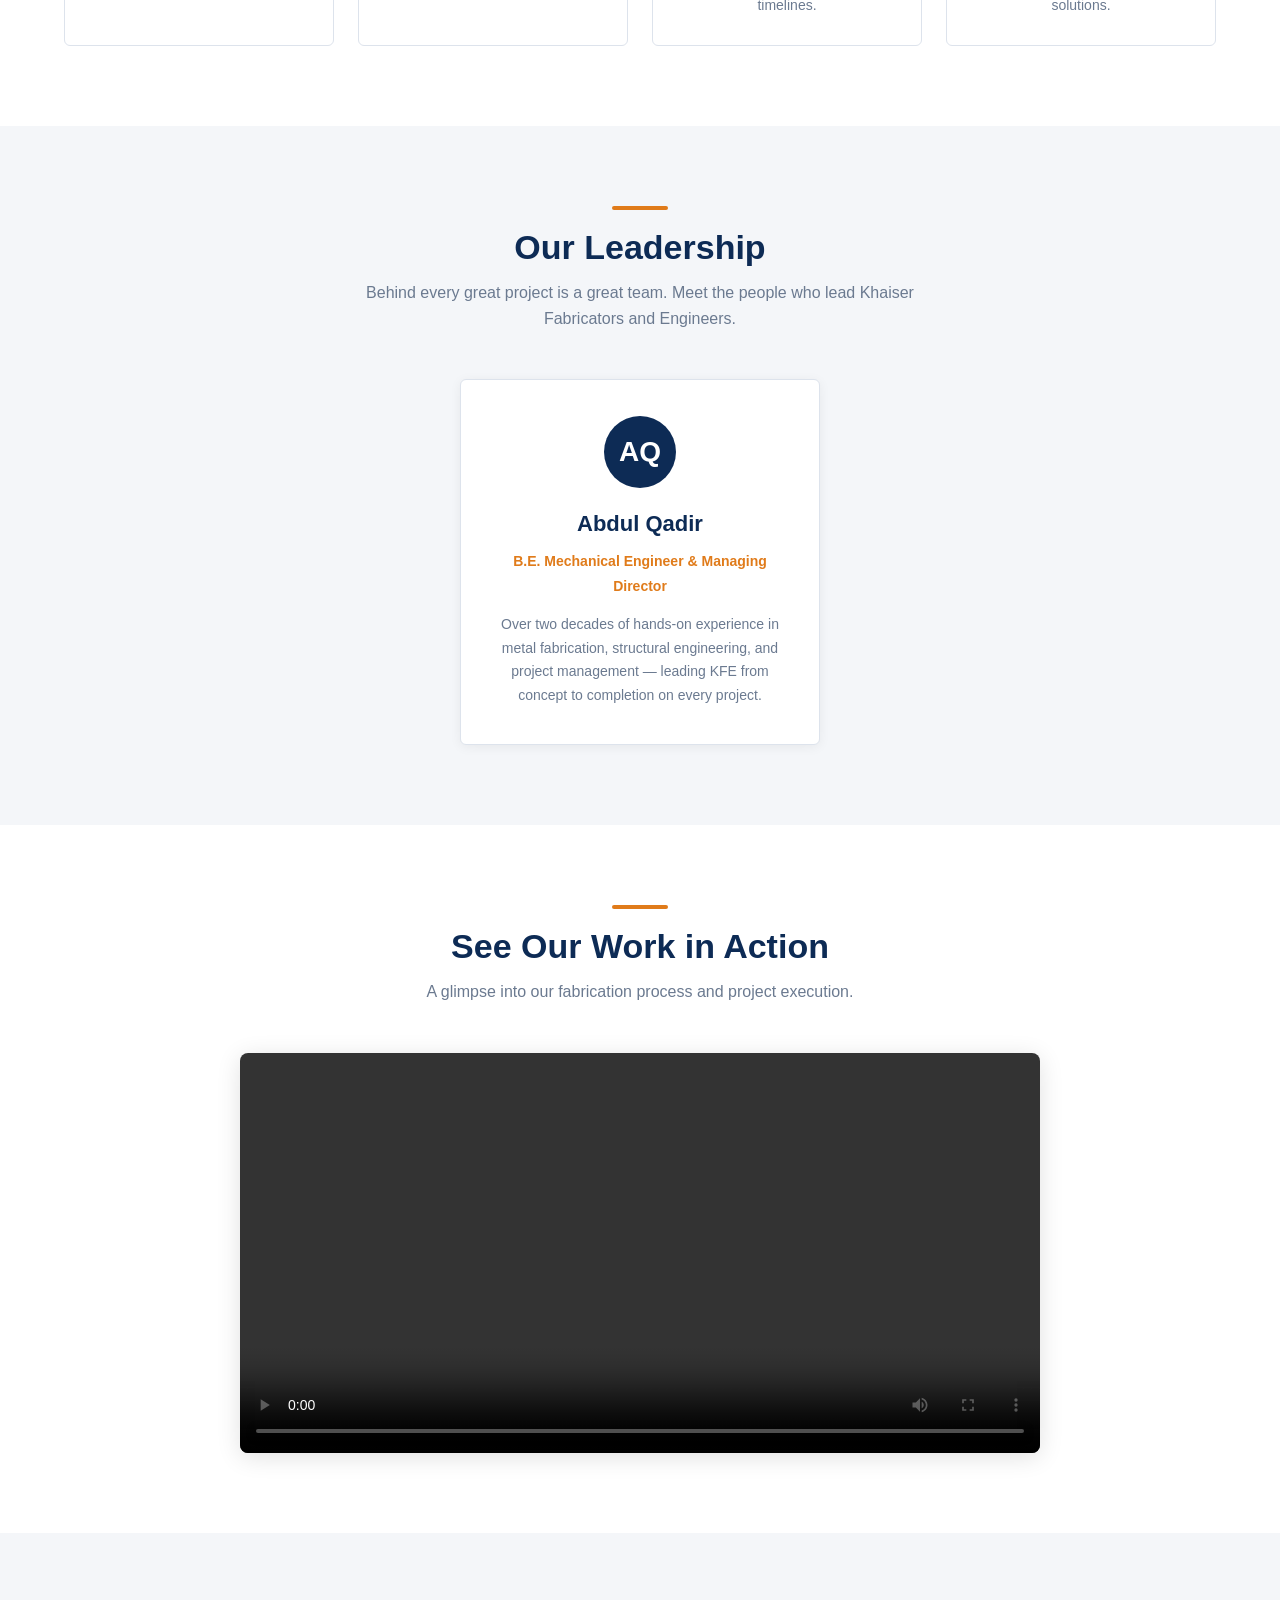
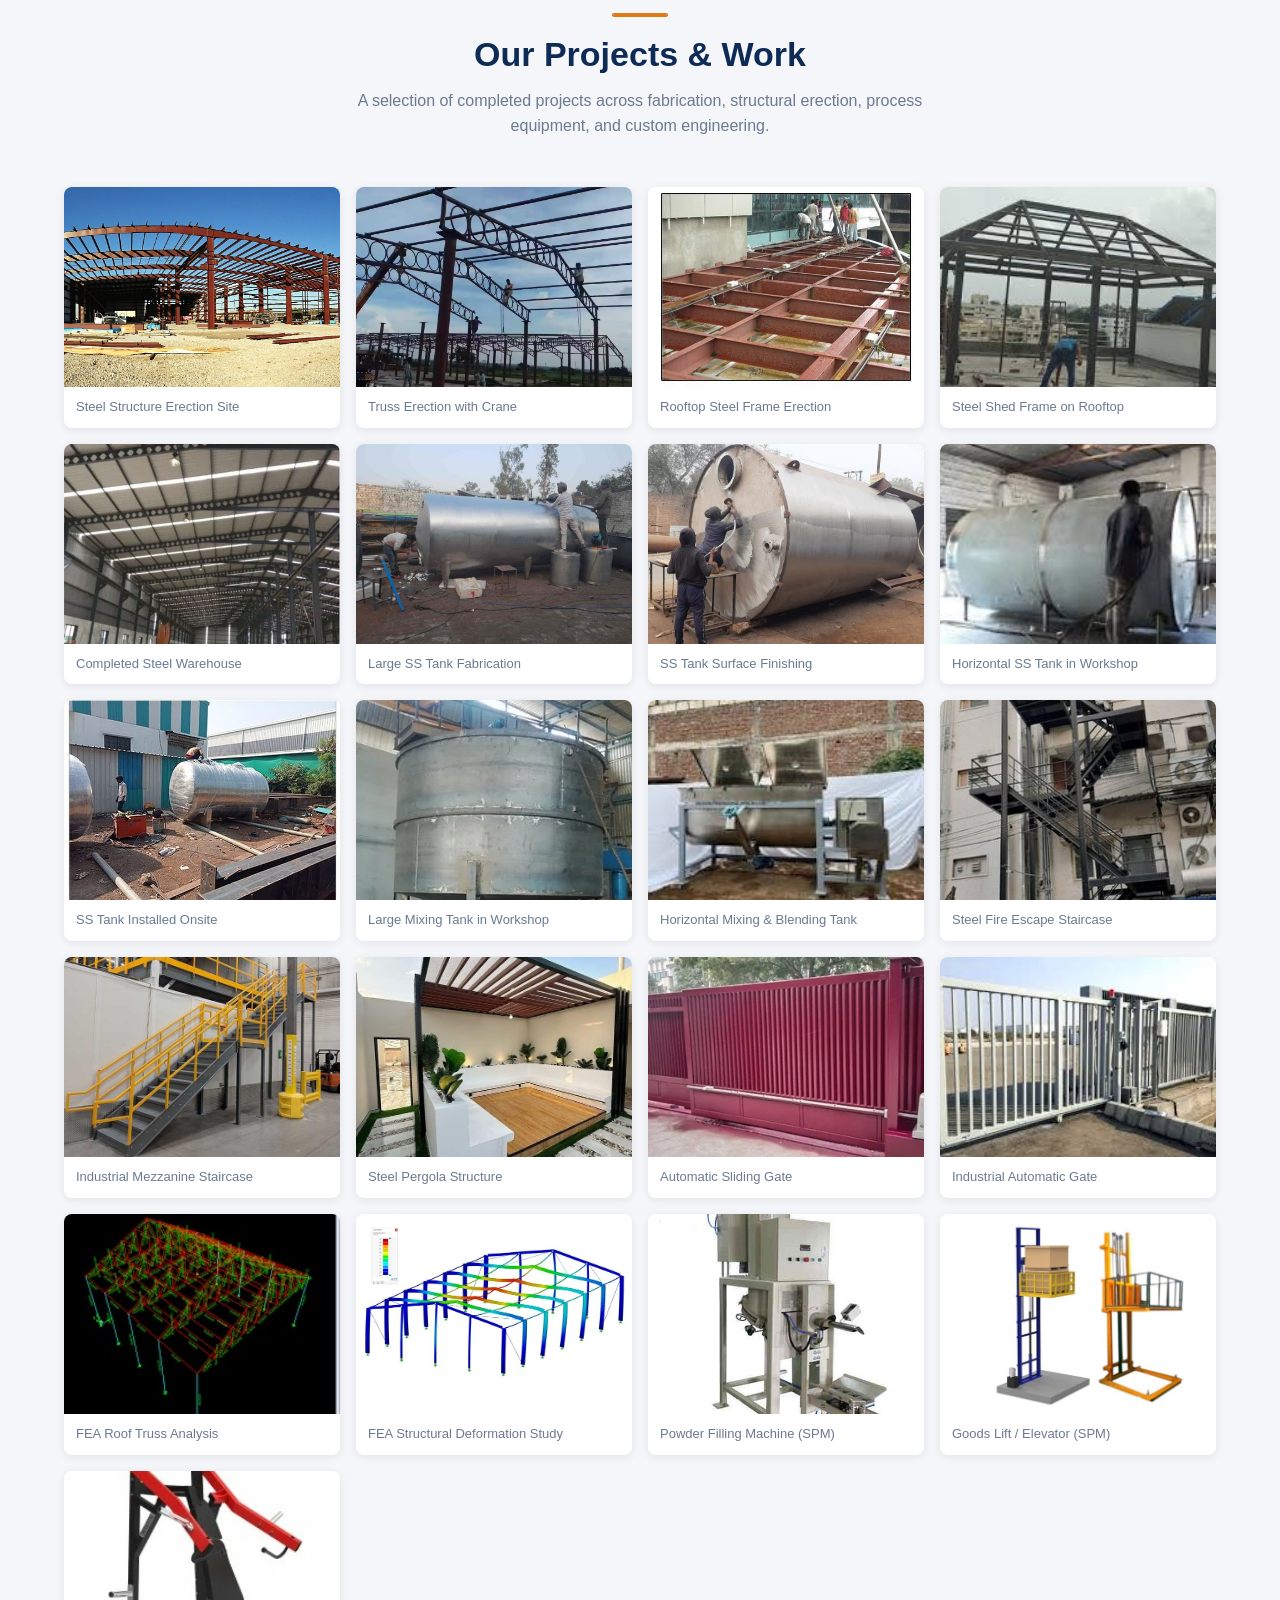
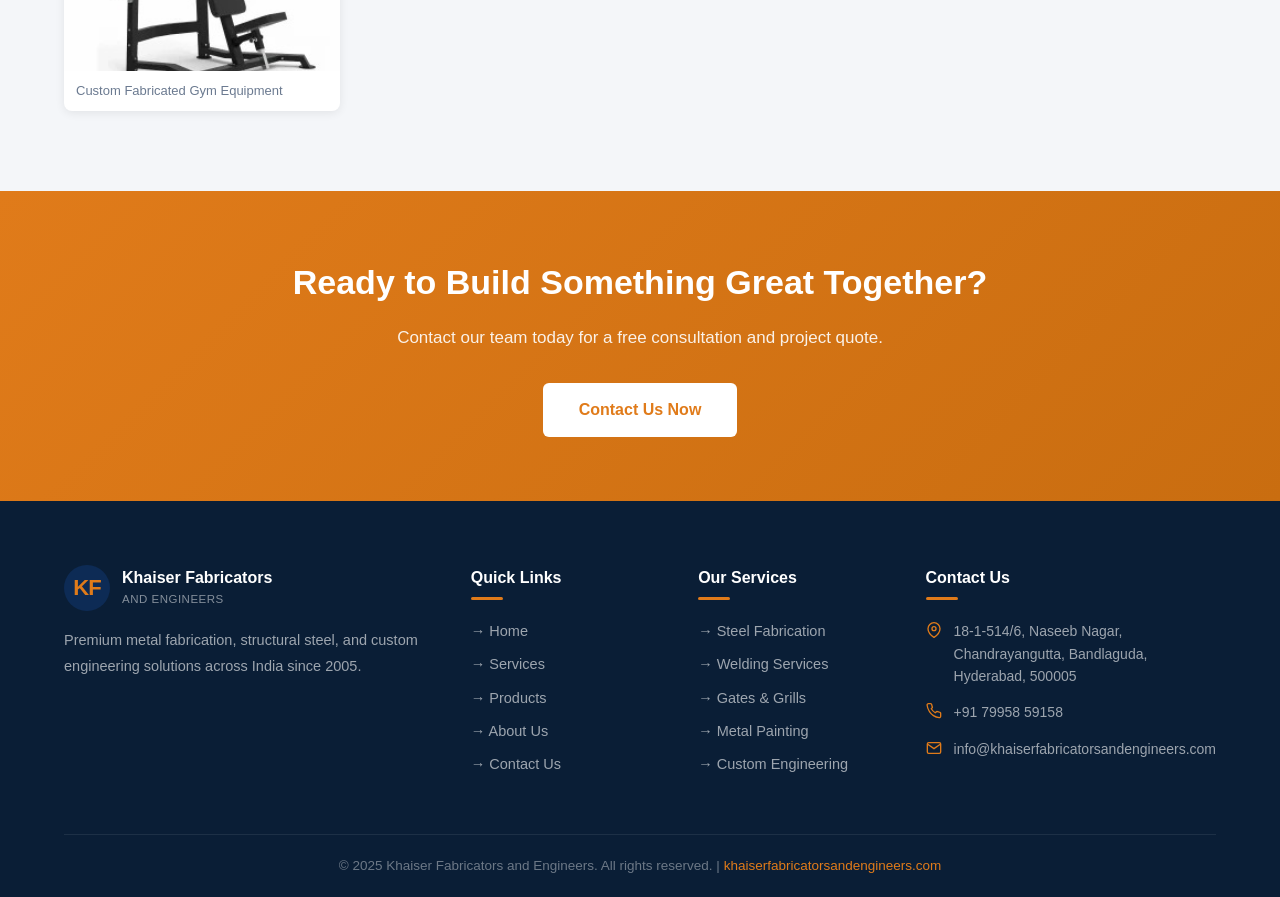
==== commit a4cbaea2: "Update business address to 18-1-514/6 Naseeb Nagar, Chandrayangutta, Hyderabad Co-Authored-By: Claud" ====
--- a/about.html
+++ b/about.html
@@ -377,7 +377,7 @@
       <div class="footer-col">
         <h4>Contact Us</h4>
         <ul class="contact-list">
-          <li><svg width="16" height="16" viewBox="0 0 24 24" fill="none" stroke="currentColor" stroke-width="2"><path d="M21 10c0 7-9 13-9 13s-9-6-9-13a9 9 0 0 1 18 0z"/><circle cx="12" cy="10" r="3"/></svg><span>123 Industrial Area, Hyderabad, India</span></li>
+          <li><svg width="16" height="16" viewBox="0 0 24 24" fill="none" stroke="currentColor" stroke-width="2"><path d="M21 10c0 7-9 13-9 13s-9-6-9-13a9 9 0 0 1 18 0z"/><circle cx="12" cy="10" r="3"/></svg><span>18-1-514/6, Naseeb Nagar, Chandrayangutta, Bandlaguda, Hyderabad, 500005</span></li>
           <li><svg width="16" height="16" viewBox="0 0 24 24" fill="none" stroke="currentColor" stroke-width="2"><path d="M22 16.92v3a2 2 0 0 1-2.18 2 19.79 19.79 0 0 1-8.63-3.07A19.5 19.5 0 0 1 4.69 12 19.79 19.79 0 0 1 1.71 3.35 2 2 0 0 1 3.68 1h3a2 2 0 0 1 2 1.72c.127.96.361 1.903.7 2.81a2 2 0 0 1-.45 2.11L7.91 8.65a16 16 0 0 0 6 6l1.27-1.27a2 2 0 0 1 2.11-.45c.907.339 1.85.573 2.81.7A2 2 0 0 1 22 15.92z"/></svg><span>+91 79958 59158</span></li>
           <li><svg width="16" height="16" viewBox="0 0 24 24" fill="none" stroke="currentColor" stroke-width="2"><path d="M4 4h16c1.1 0 2 .9 2 2v12c0 1.1-.9 2-2 2H4c-1.1 0-2-.9-2-2V6c0-1.1.9-2 2-2z"/><polyline points="22,6 12,13 2,6"/></svg><span>info@khaiserfabricatorsandengineers.com</span></li>
         </ul>
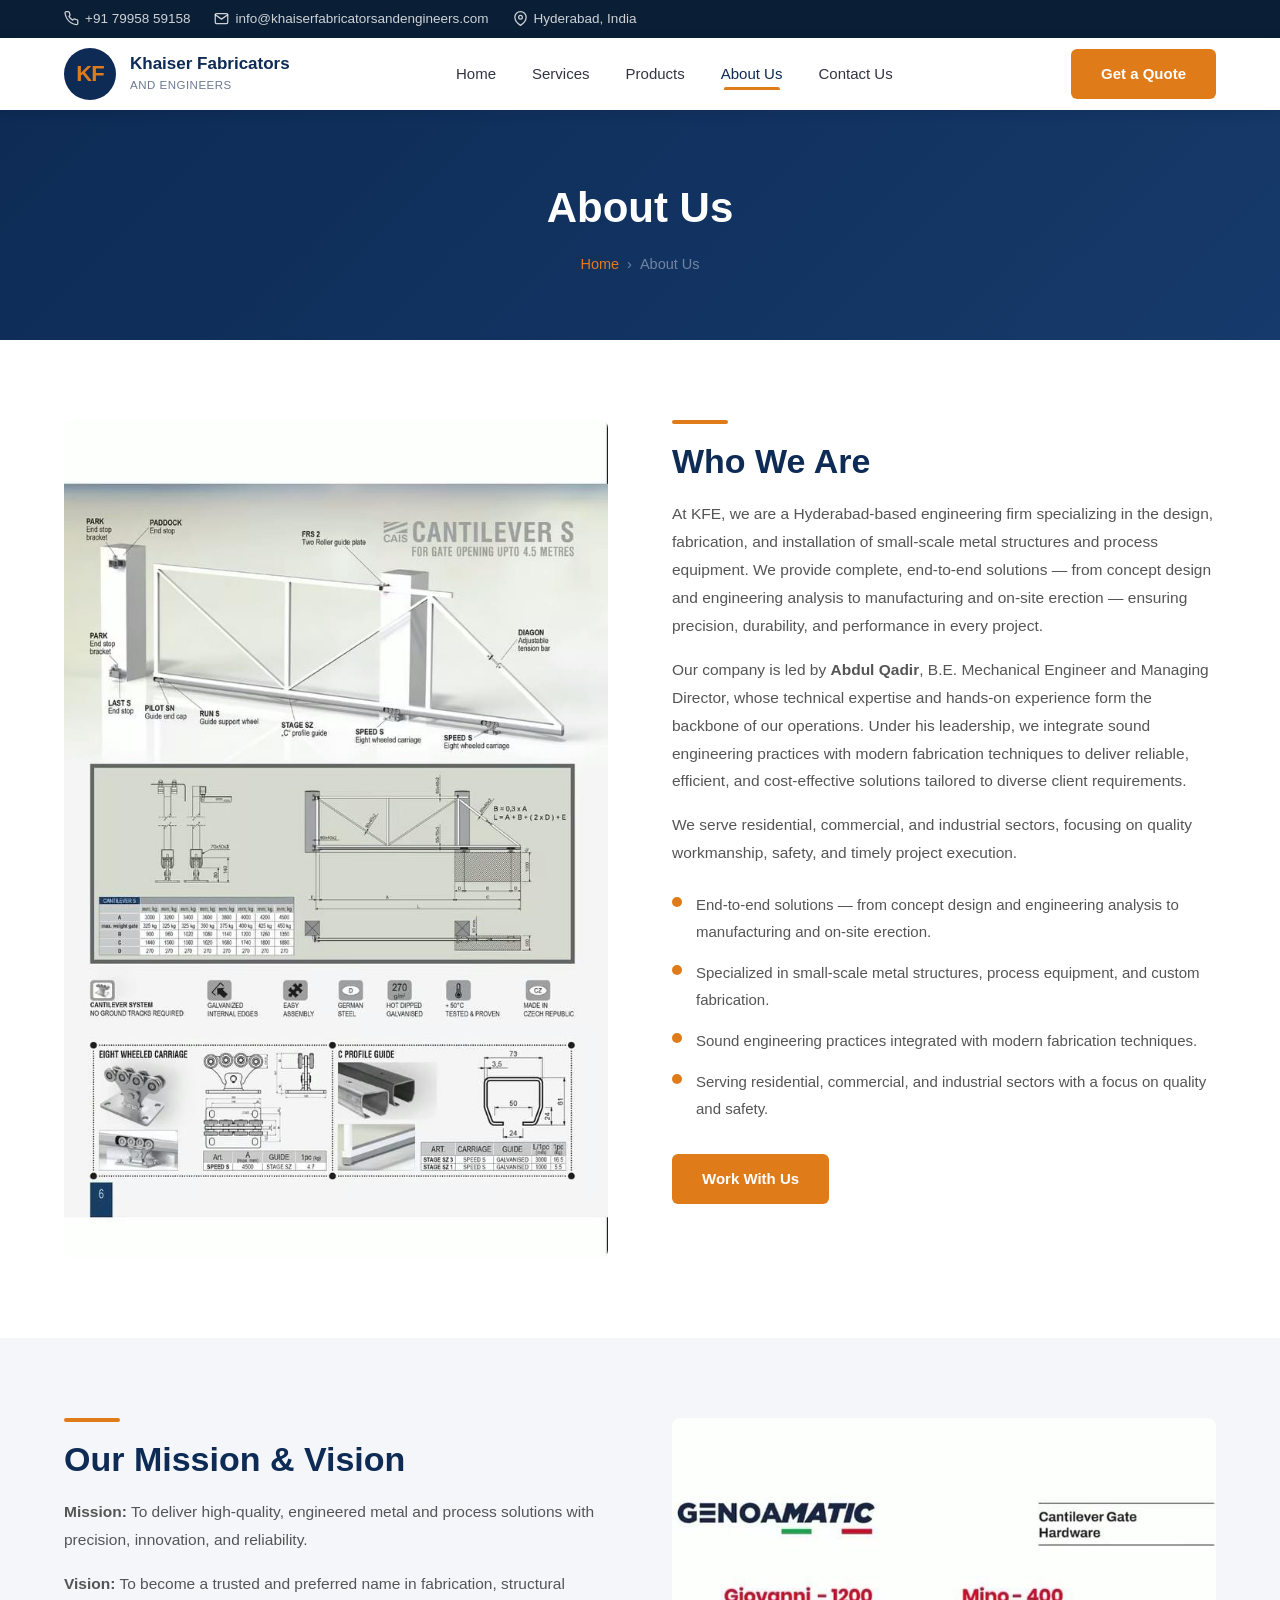
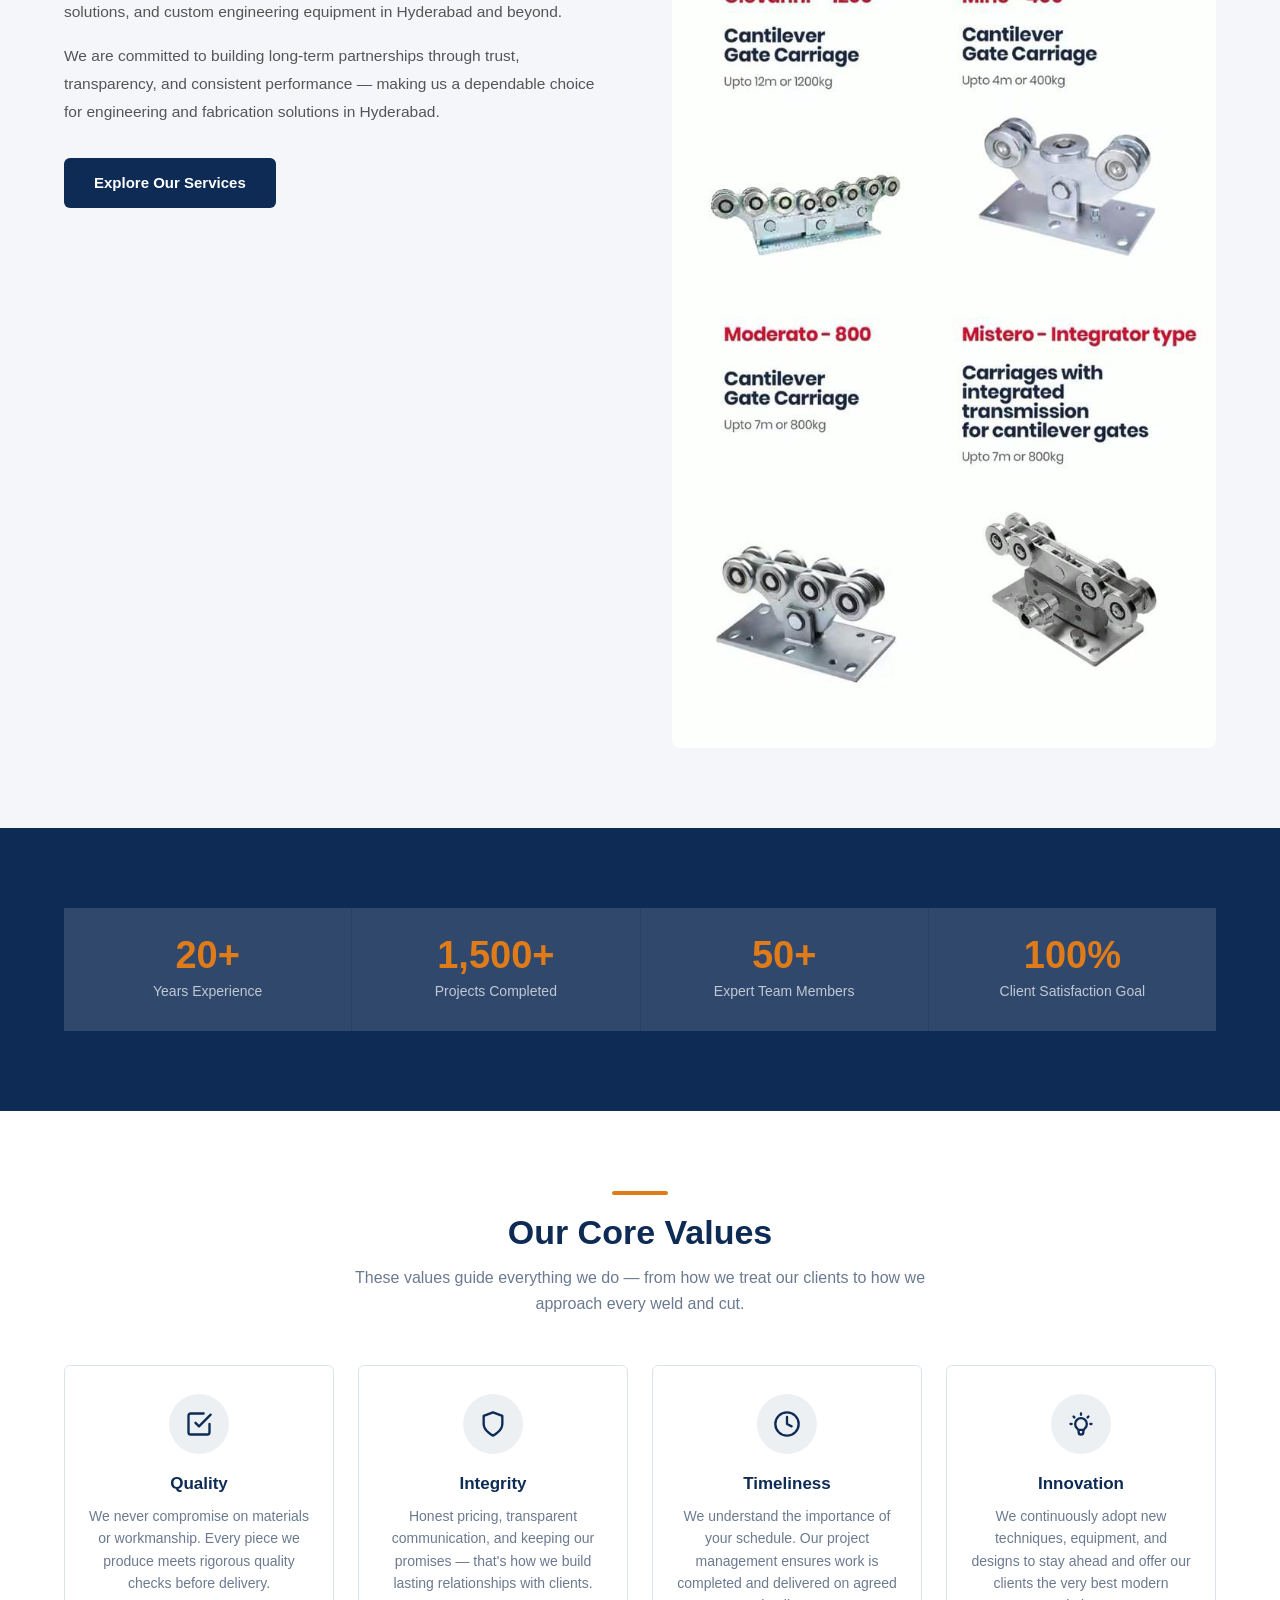
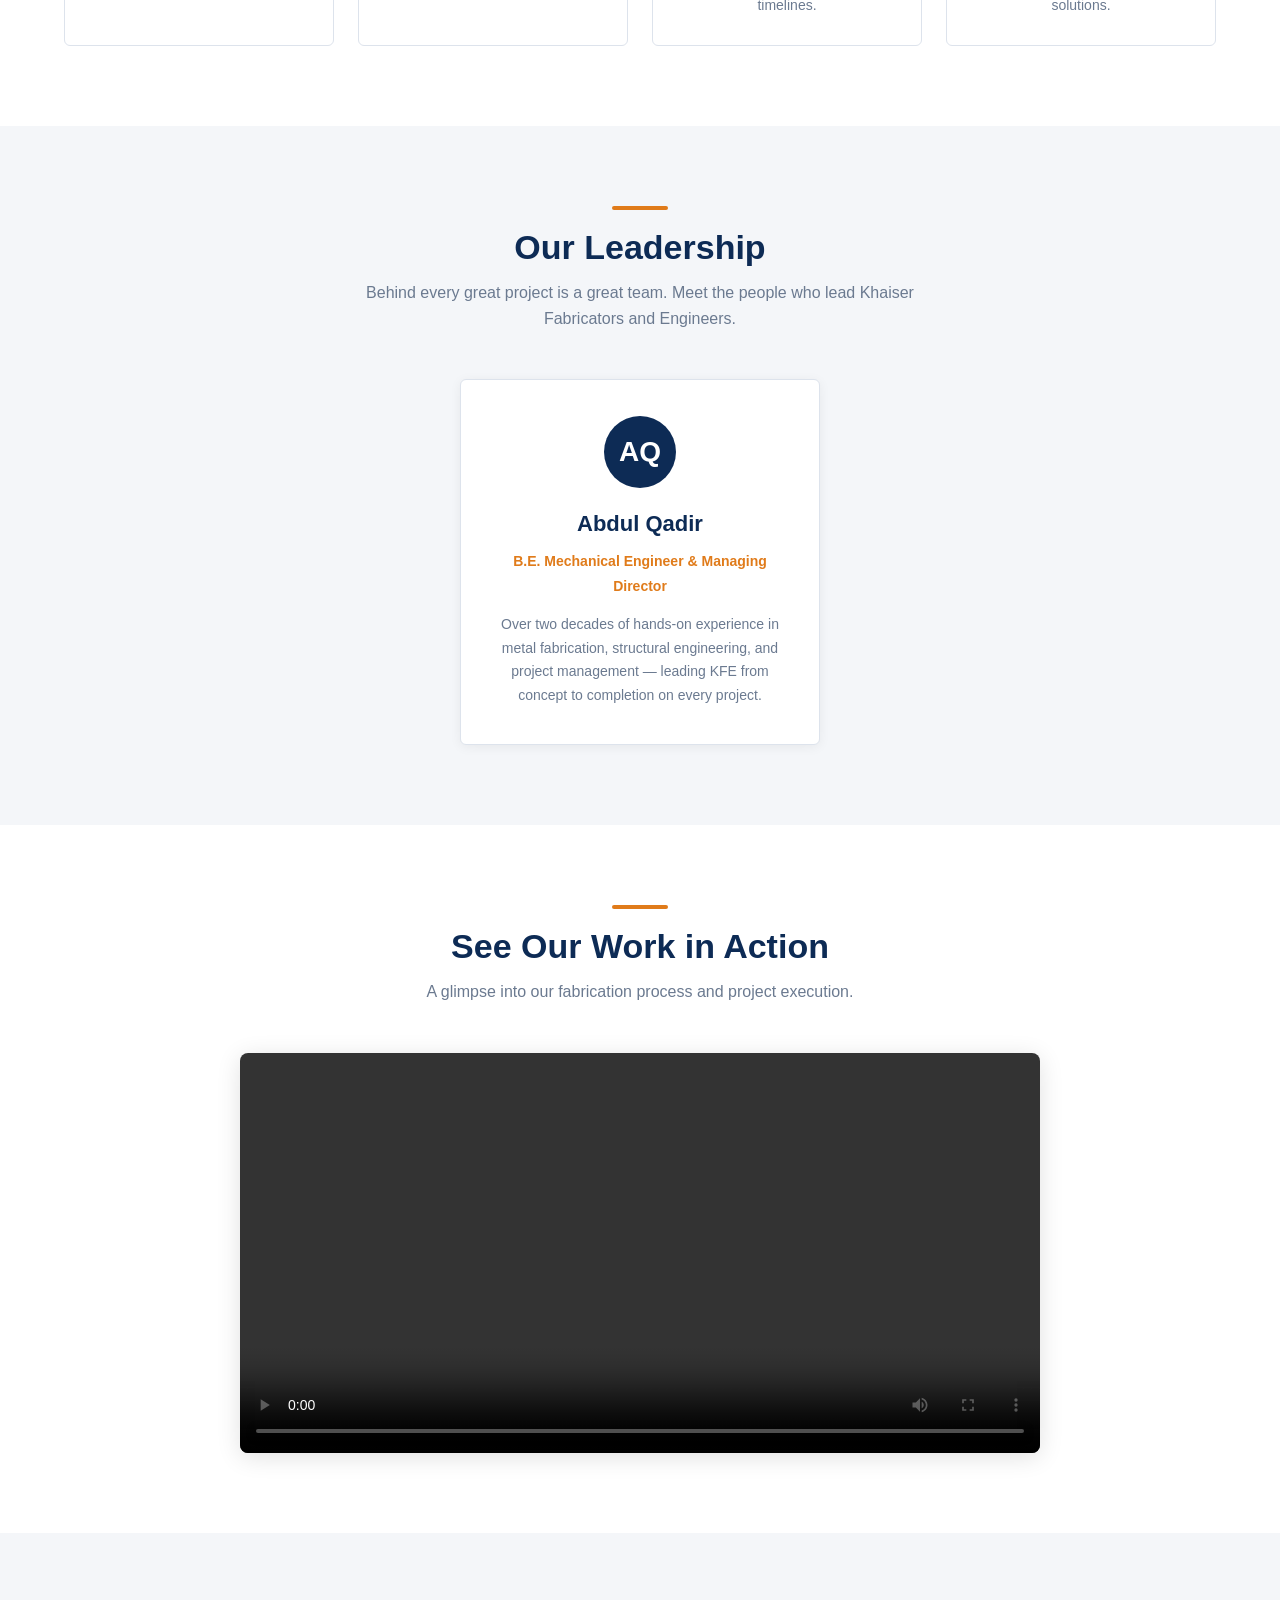
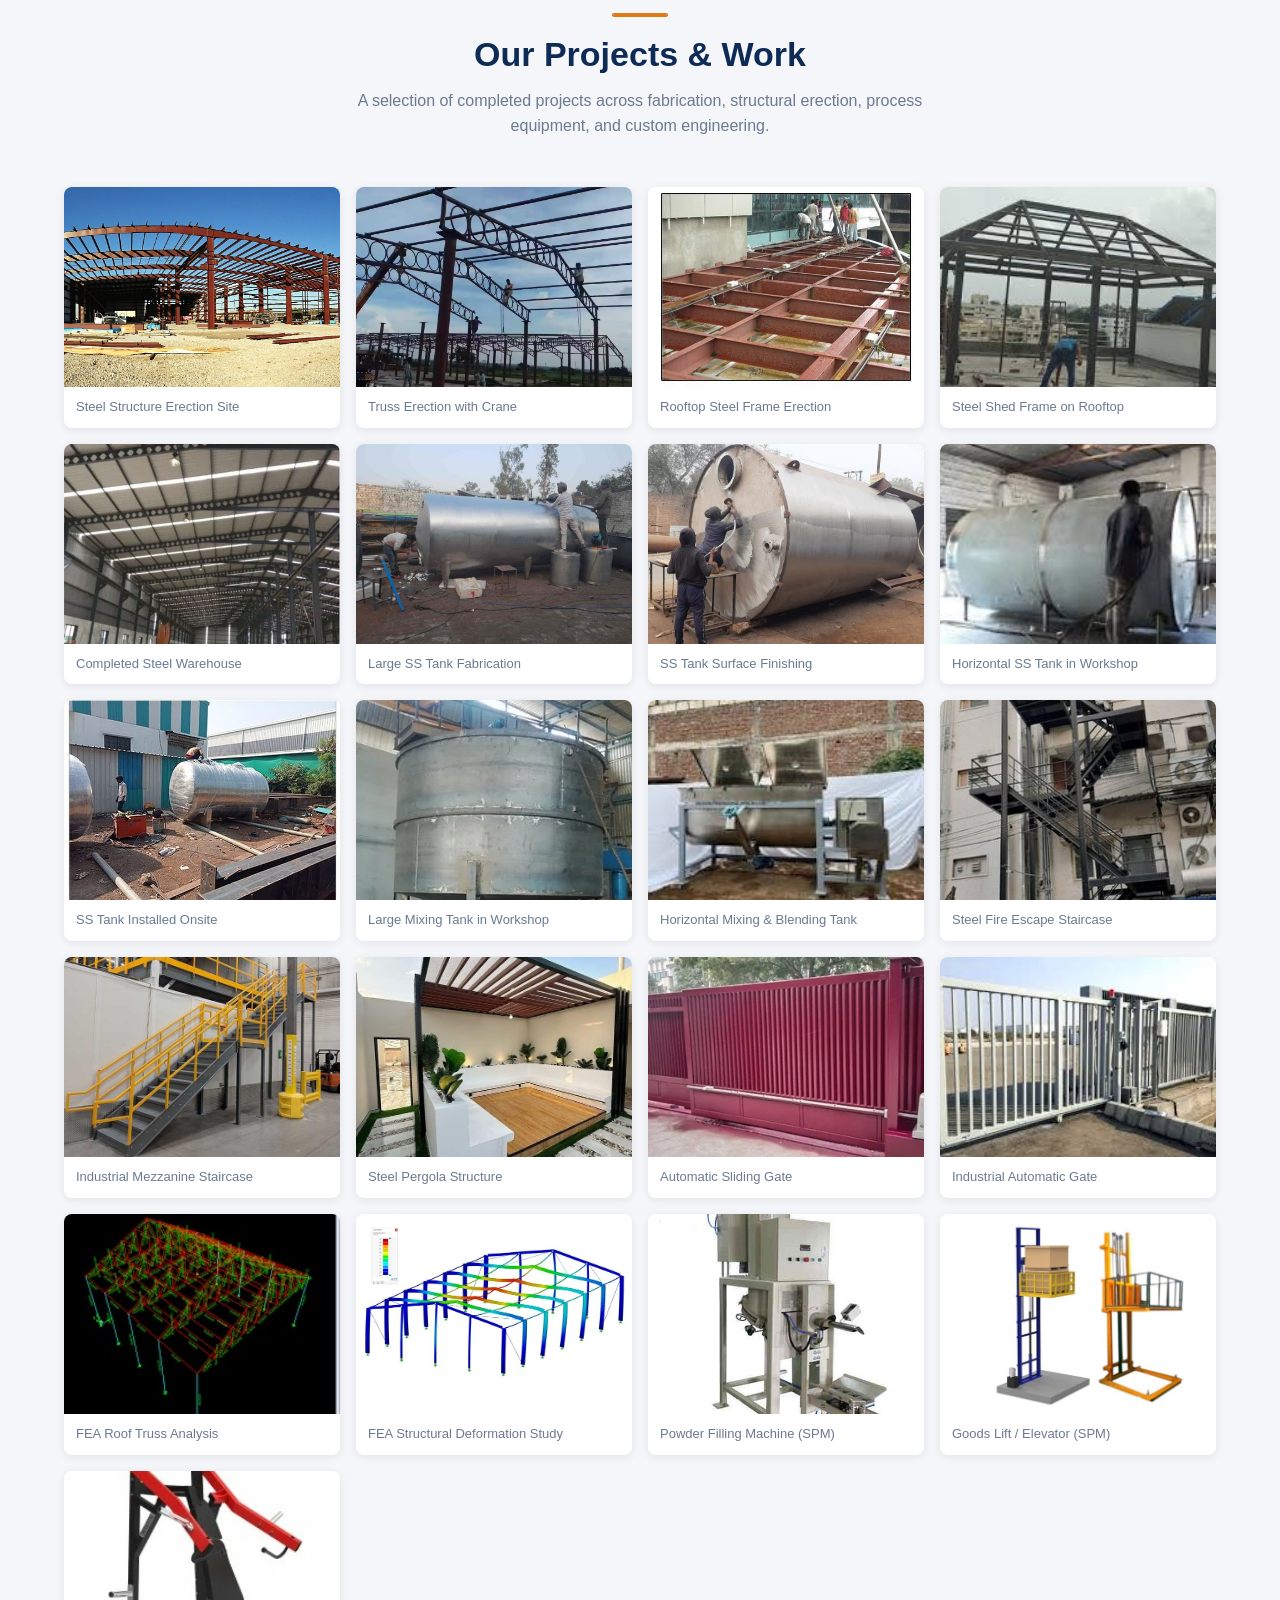
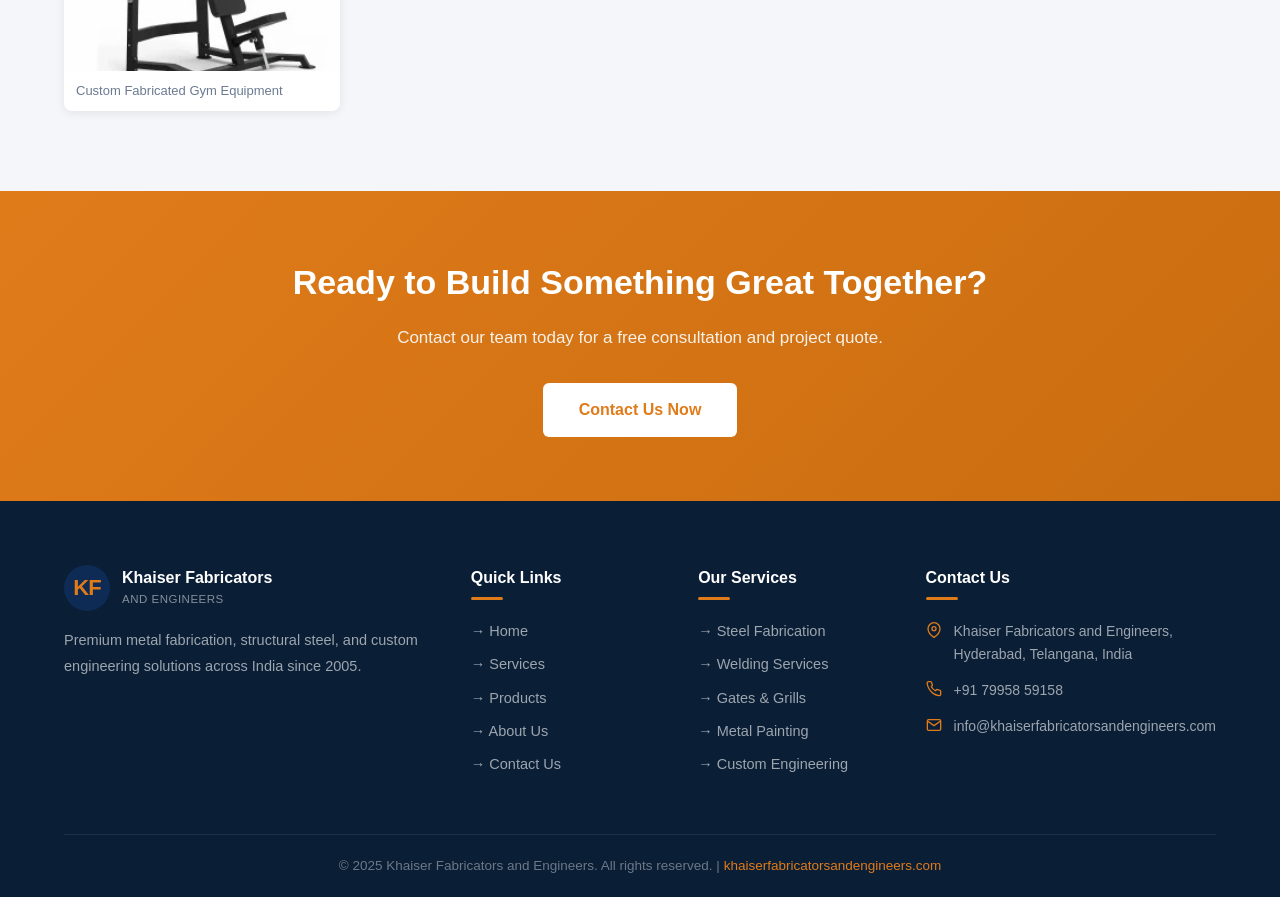
==== commit f810272f: "Update location to Khaiser Fabricators and Engineers with Google Maps link Co-Authored-By: Claude So" ====
--- a/about.html
+++ b/about.html
@@ -377,7 +377,7 @@
       <div class="footer-col">
         <h4>Contact Us</h4>
         <ul class="contact-list">
-          <li><svg width="16" height="16" viewBox="0 0 24 24" fill="none" stroke="currentColor" stroke-width="2"><path d="M21 10c0 7-9 13-9 13s-9-6-9-13a9 9 0 0 1 18 0z"/><circle cx="12" cy="10" r="3"/></svg><span>18-1-514/6, Naseeb Nagar, Chandrayangutta, Bandlaguda, Hyderabad, 500005</span></li>
+          <li><svg width="16" height="16" viewBox="0 0 24 24" fill="none" stroke="currentColor" stroke-width="2"><path d="M21 10c0 7-9 13-9 13s-9-6-9-13a9 9 0 0 1 18 0z"/><circle cx="12" cy="10" r="3"/></svg><span>Khaiser Fabricators and Engineers, Hyderabad, Telangana, India</span></li>
           <li><svg width="16" height="16" viewBox="0 0 24 24" fill="none" stroke="currentColor" stroke-width="2"><path d="M22 16.92v3a2 2 0 0 1-2.18 2 19.79 19.79 0 0 1-8.63-3.07A19.5 19.5 0 0 1 4.69 12 19.79 19.79 0 0 1 1.71 3.35 2 2 0 0 1 3.68 1h3a2 2 0 0 1 2 1.72c.127.96.361 1.903.7 2.81a2 2 0 0 1-.45 2.11L7.91 8.65a16 16 0 0 0 6 6l1.27-1.27a2 2 0 0 1 2.11-.45c.907.339 1.85.573 2.81.7A2 2 0 0 1 22 15.92z"/></svg><span>+91 79958 59158</span></li>
           <li><svg width="16" height="16" viewBox="0 0 24 24" fill="none" stroke="currentColor" stroke-width="2"><path d="M4 4h16c1.1 0 2 .9 2 2v12c0 1.1-.9 2-2 2H4c-1.1 0-2-.9-2-2V6c0-1.1.9-2 2-2z"/><polyline points="22,6 12,13 2,6"/></svg><span>info@khaiserfabricatorsandengineers.com</span></li>
         </ul>
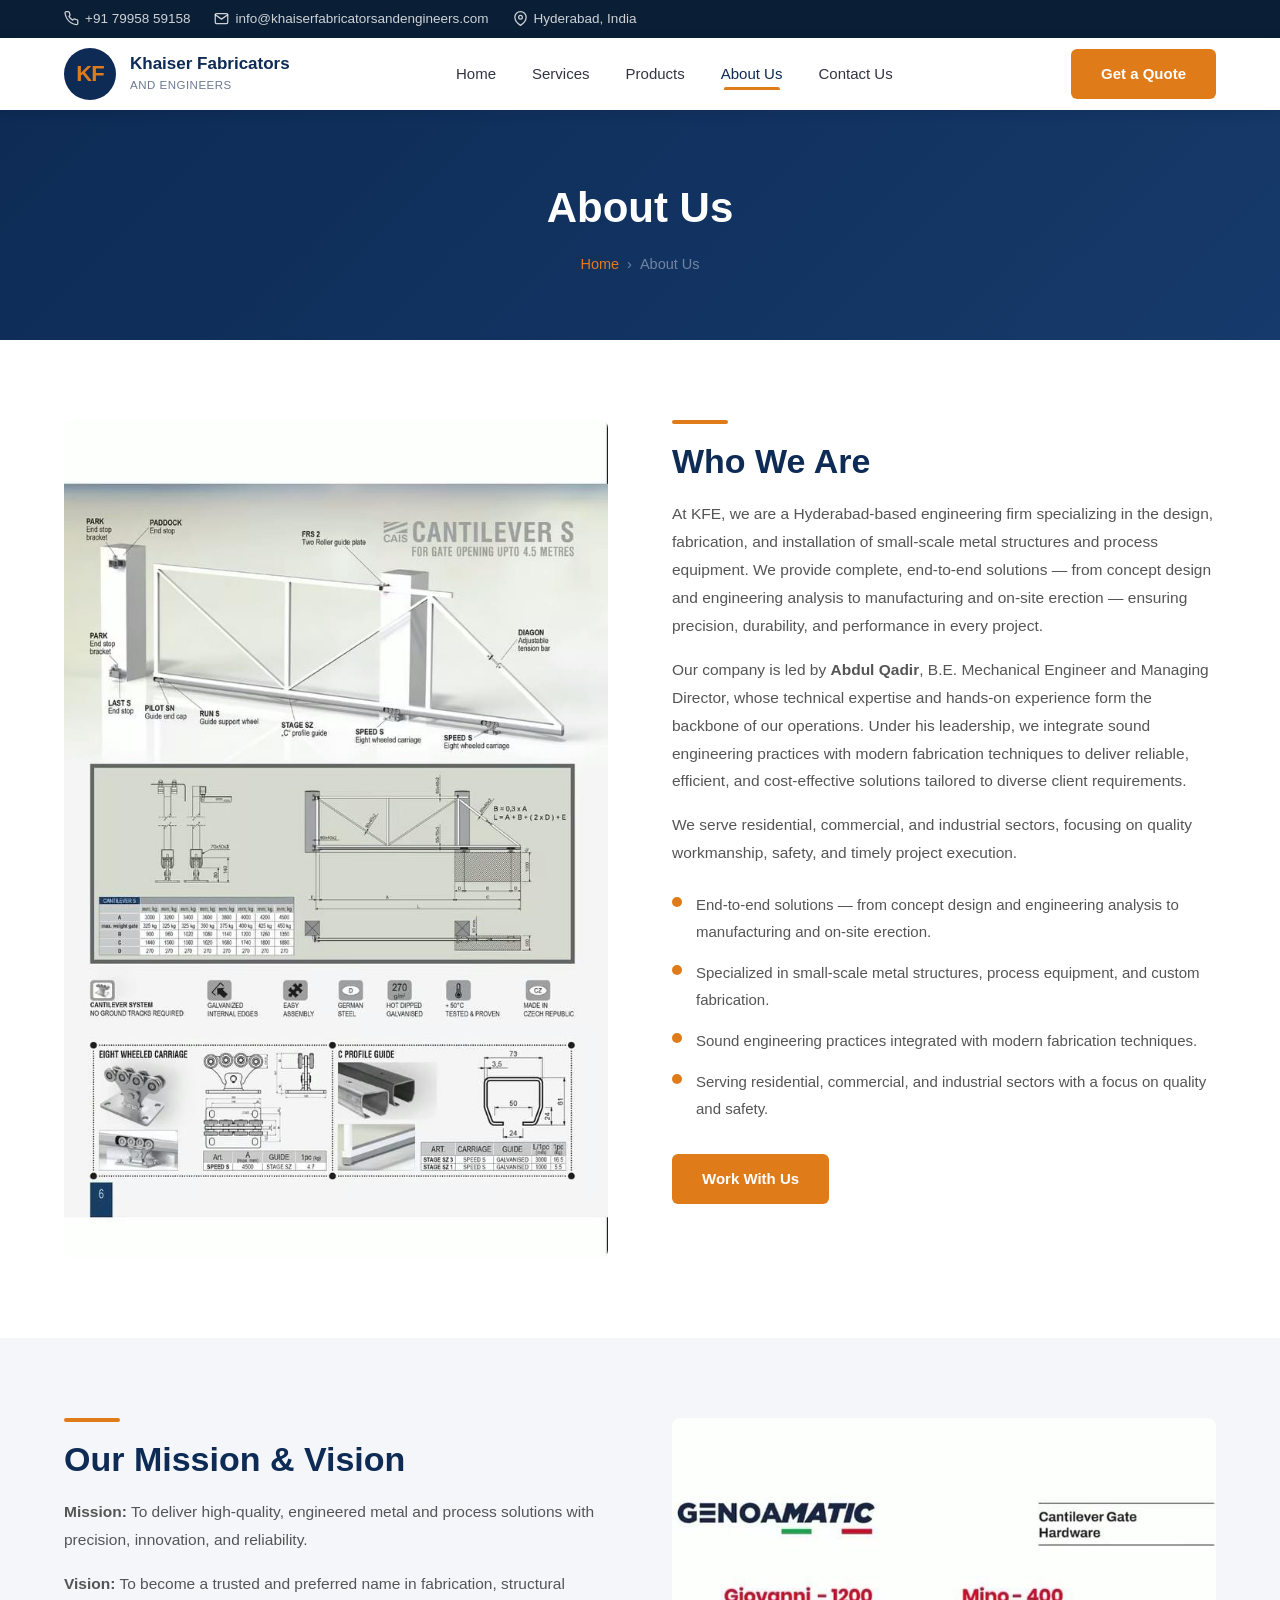
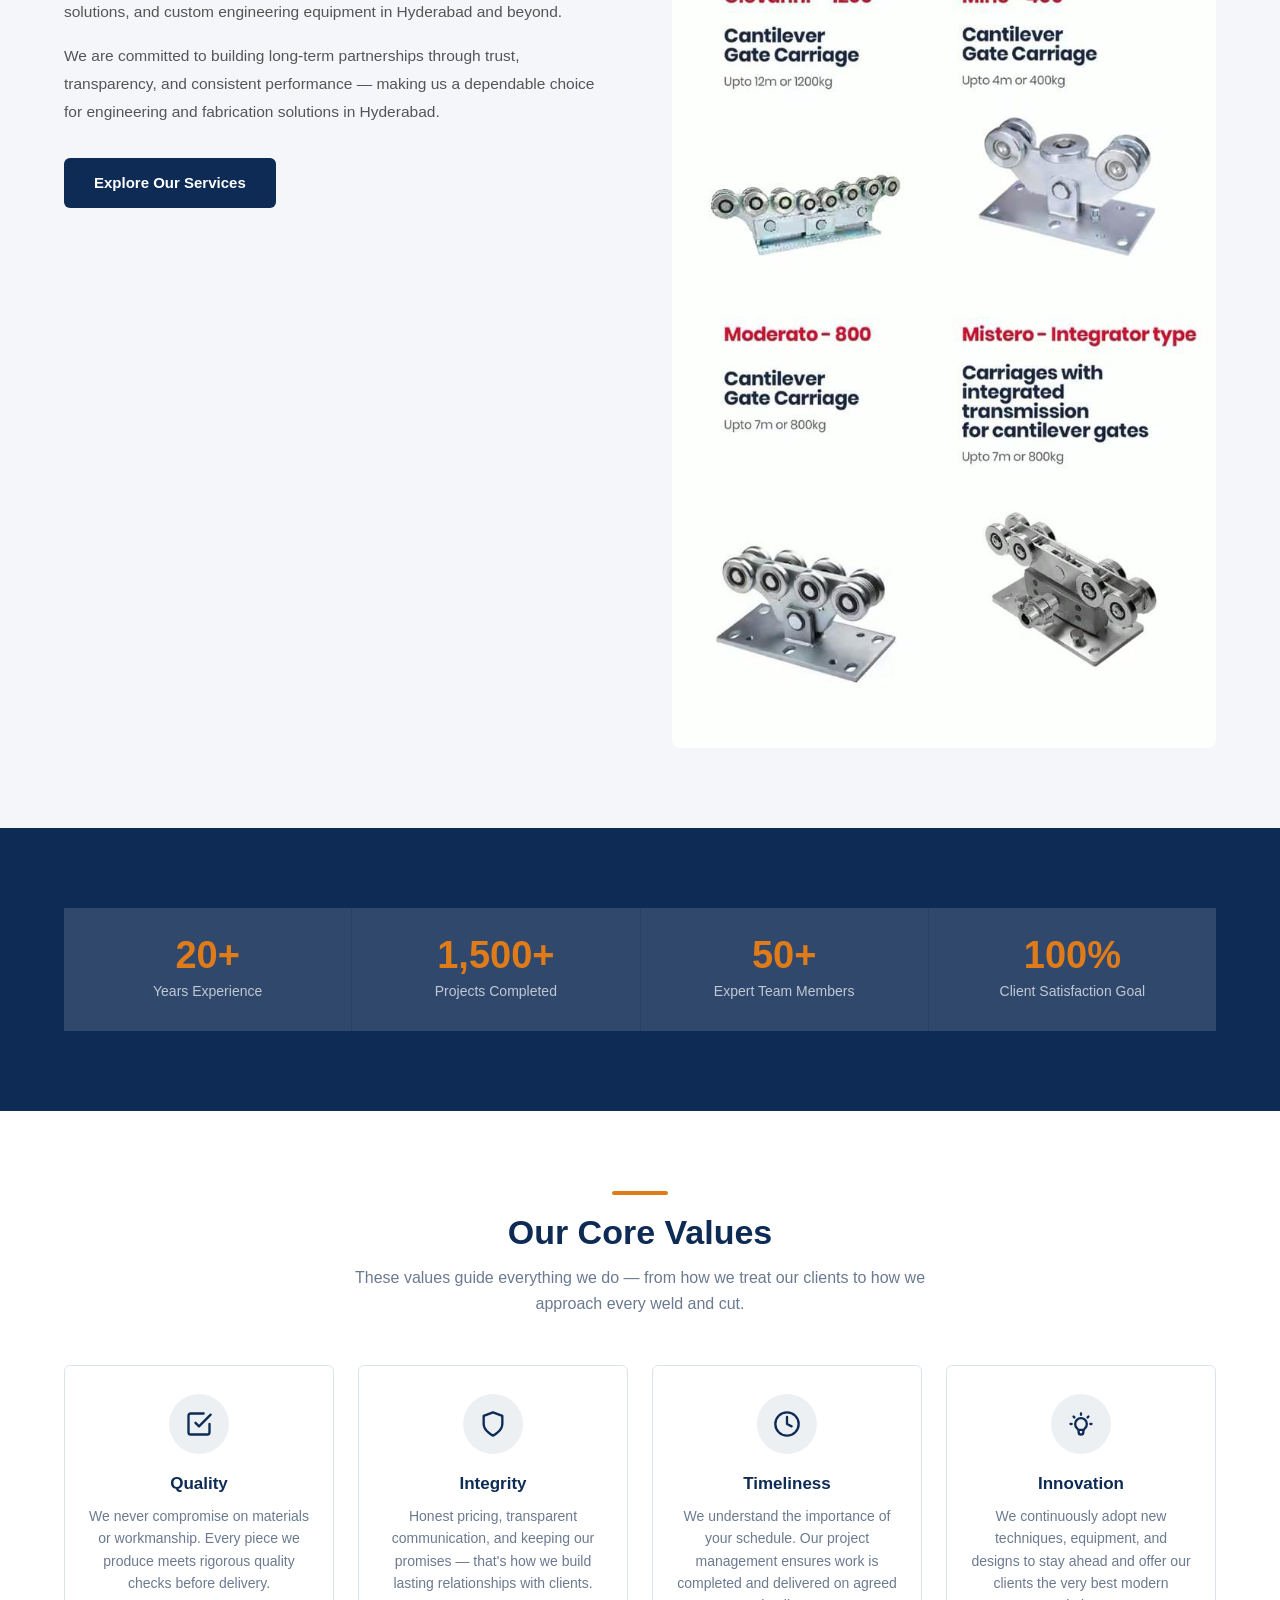
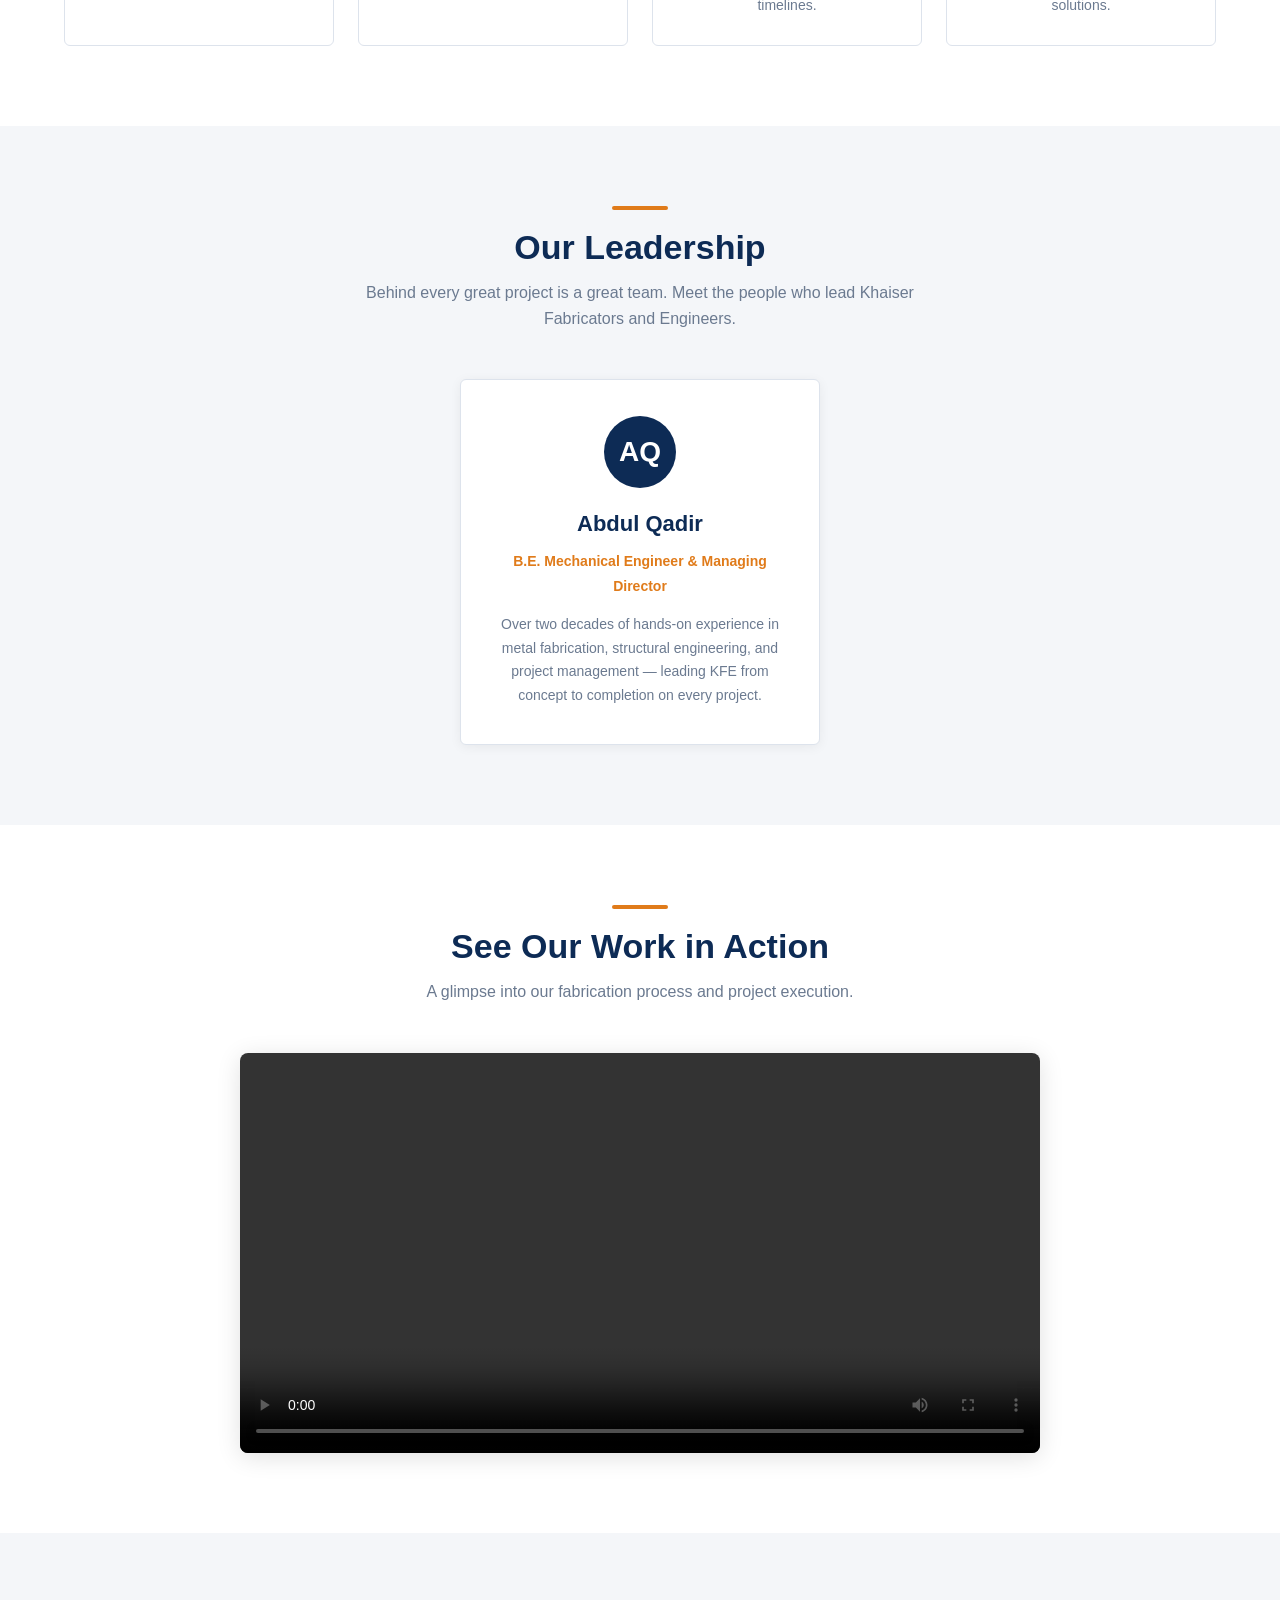
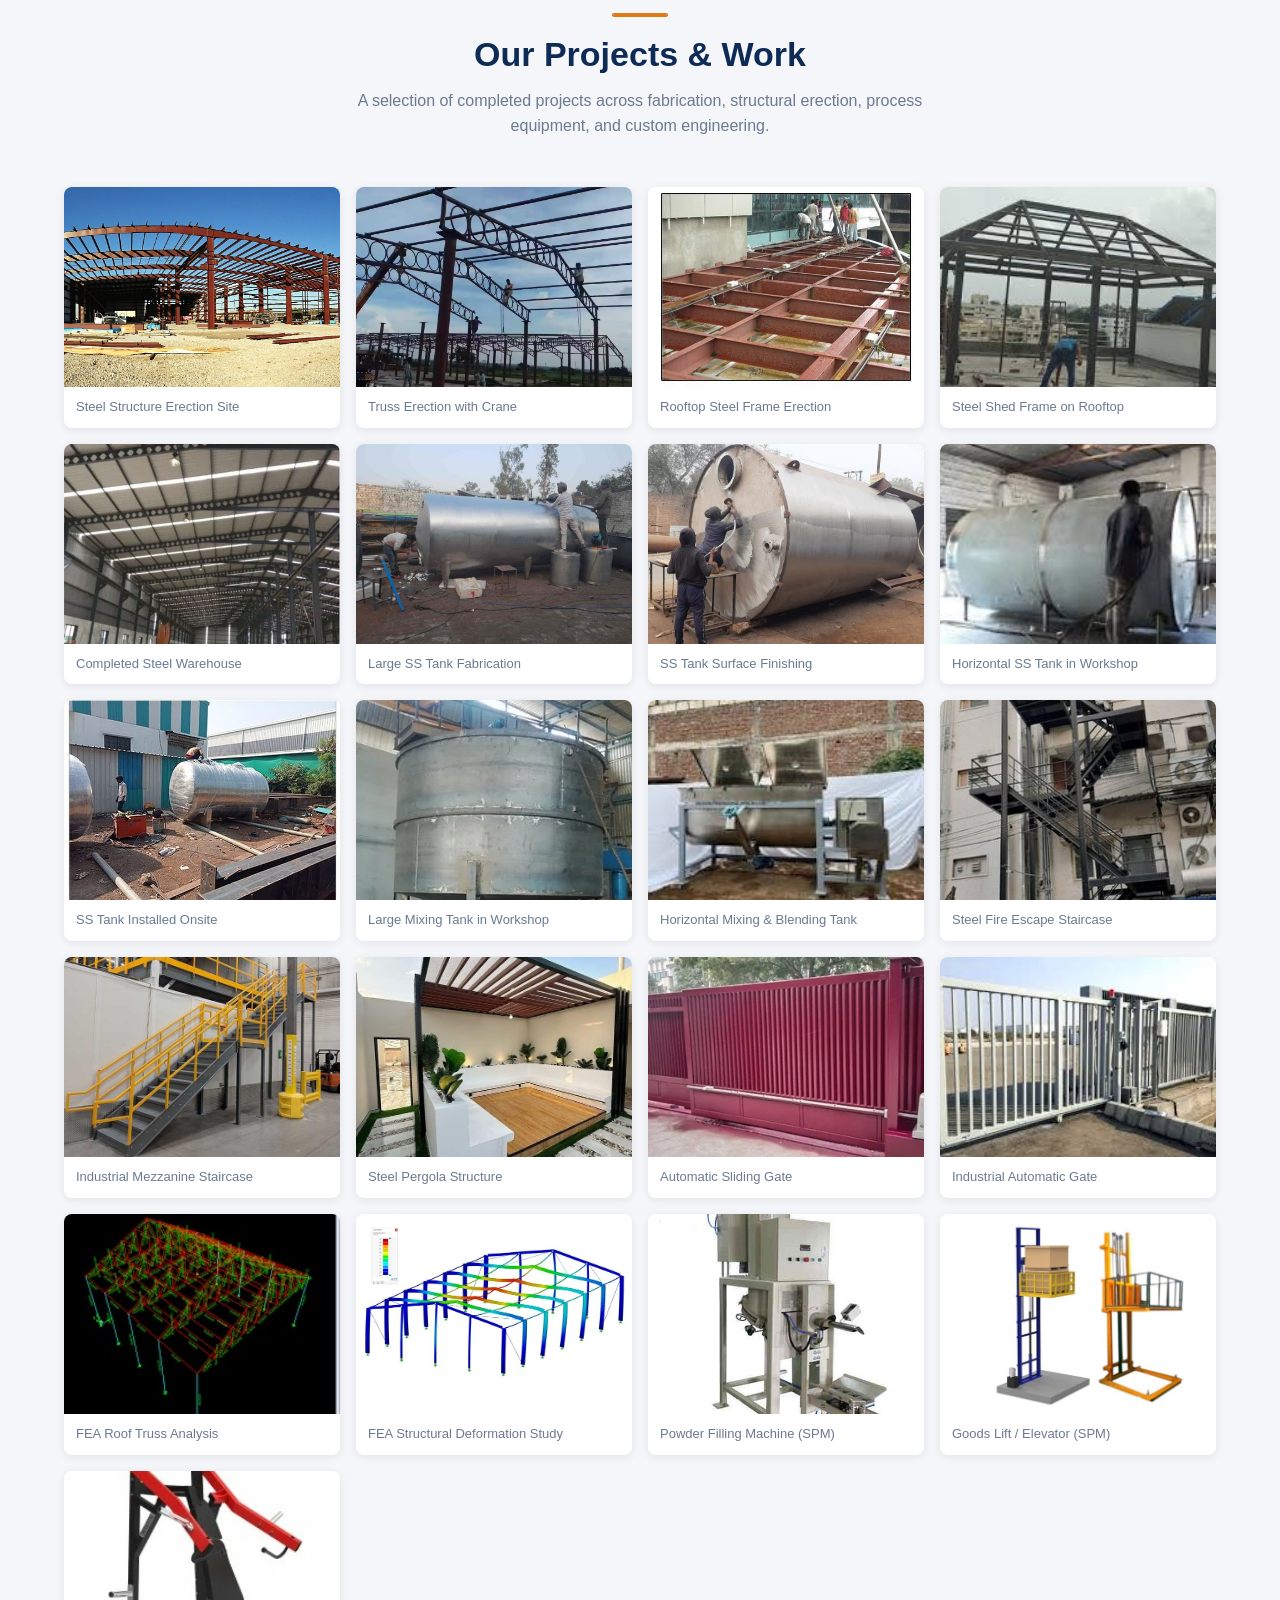
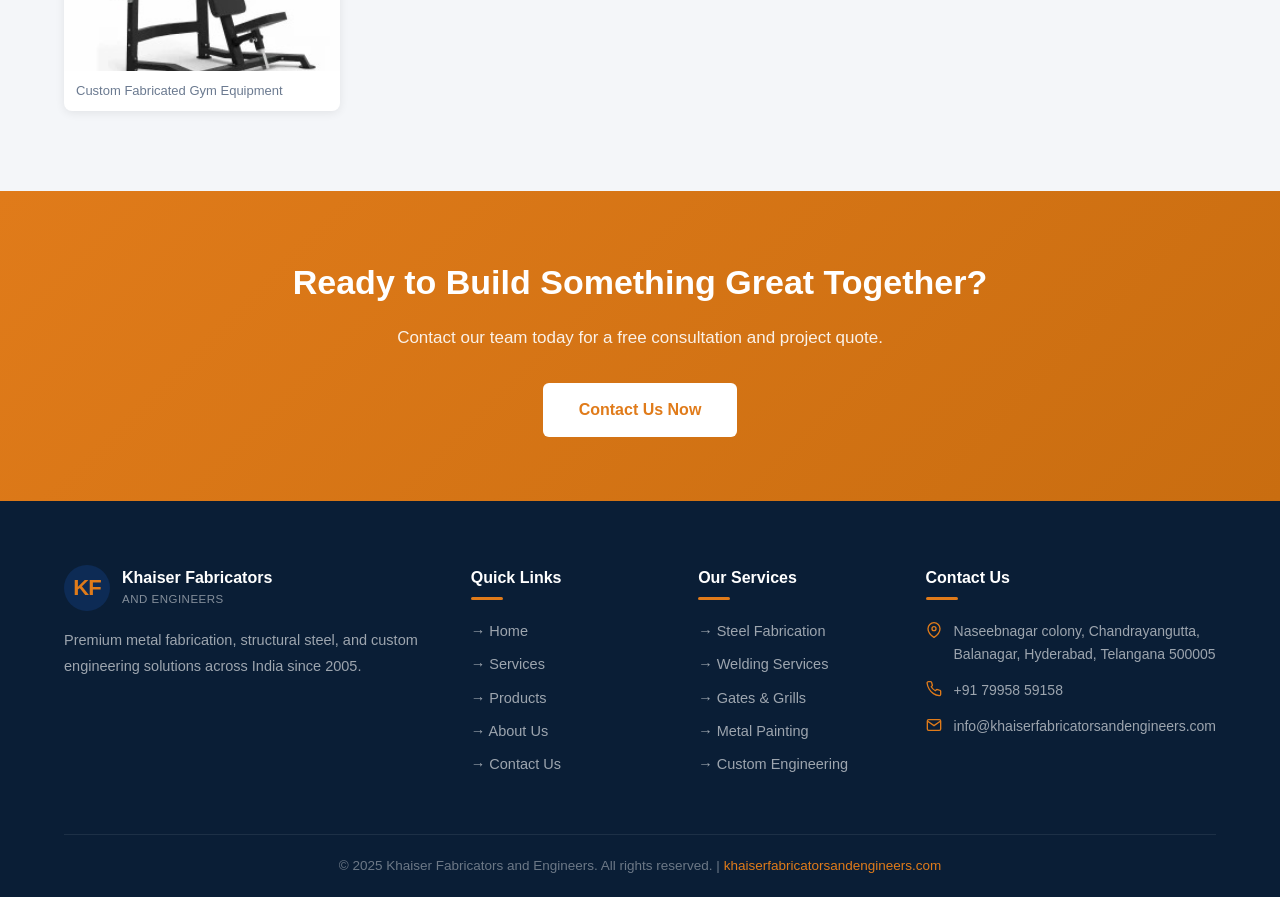
==== commit be153d26: "Update address to Naseebnagar colony, Chandrayangutta, Balanagar, Hyderabad Co-Authored-By: Claude S" ====
--- a/about.html
+++ b/about.html
@@ -377,7 +377,7 @@
       <div class="footer-col">
         <h4>Contact Us</h4>
         <ul class="contact-list">
-          <li><svg width="16" height="16" viewBox="0 0 24 24" fill="none" stroke="currentColor" stroke-width="2"><path d="M21 10c0 7-9 13-9 13s-9-6-9-13a9 9 0 0 1 18 0z"/><circle cx="12" cy="10" r="3"/></svg><span>Khaiser Fabricators and Engineers, Hyderabad, Telangana, India</span></li>
+          <li><svg width="16" height="16" viewBox="0 0 24 24" fill="none" stroke="currentColor" stroke-width="2"><path d="M21 10c0 7-9 13-9 13s-9-6-9-13a9 9 0 0 1 18 0z"/><circle cx="12" cy="10" r="3"/></svg><span>Naseebnagar colony, Chandrayangutta, Balanagar, Hyderabad, Telangana 500005</span></li>
           <li><svg width="16" height="16" viewBox="0 0 24 24" fill="none" stroke="currentColor" stroke-width="2"><path d="M22 16.92v3a2 2 0 0 1-2.18 2 19.79 19.79 0 0 1-8.63-3.07A19.5 19.5 0 0 1 4.69 12 19.79 19.79 0 0 1 1.71 3.35 2 2 0 0 1 3.68 1h3a2 2 0 0 1 2 1.72c.127.96.361 1.903.7 2.81a2 2 0 0 1-.45 2.11L7.91 8.65a16 16 0 0 0 6 6l1.27-1.27a2 2 0 0 1 2.11-.45c.907.339 1.85.573 2.81.7A2 2 0 0 1 22 15.92z"/></svg><span>+91 79958 59158</span></li>
           <li><svg width="16" height="16" viewBox="0 0 24 24" fill="none" stroke="currentColor" stroke-width="2"><path d="M4 4h16c1.1 0 2 .9 2 2v12c0 1.1-.9 2-2 2H4c-1.1 0-2-.9-2-2V6c0-1.1.9-2 2-2z"/><polyline points="22,6 12,13 2,6"/></svg><span>info@khaiserfabricatorsandengineers.com</span></li>
         </ul>
